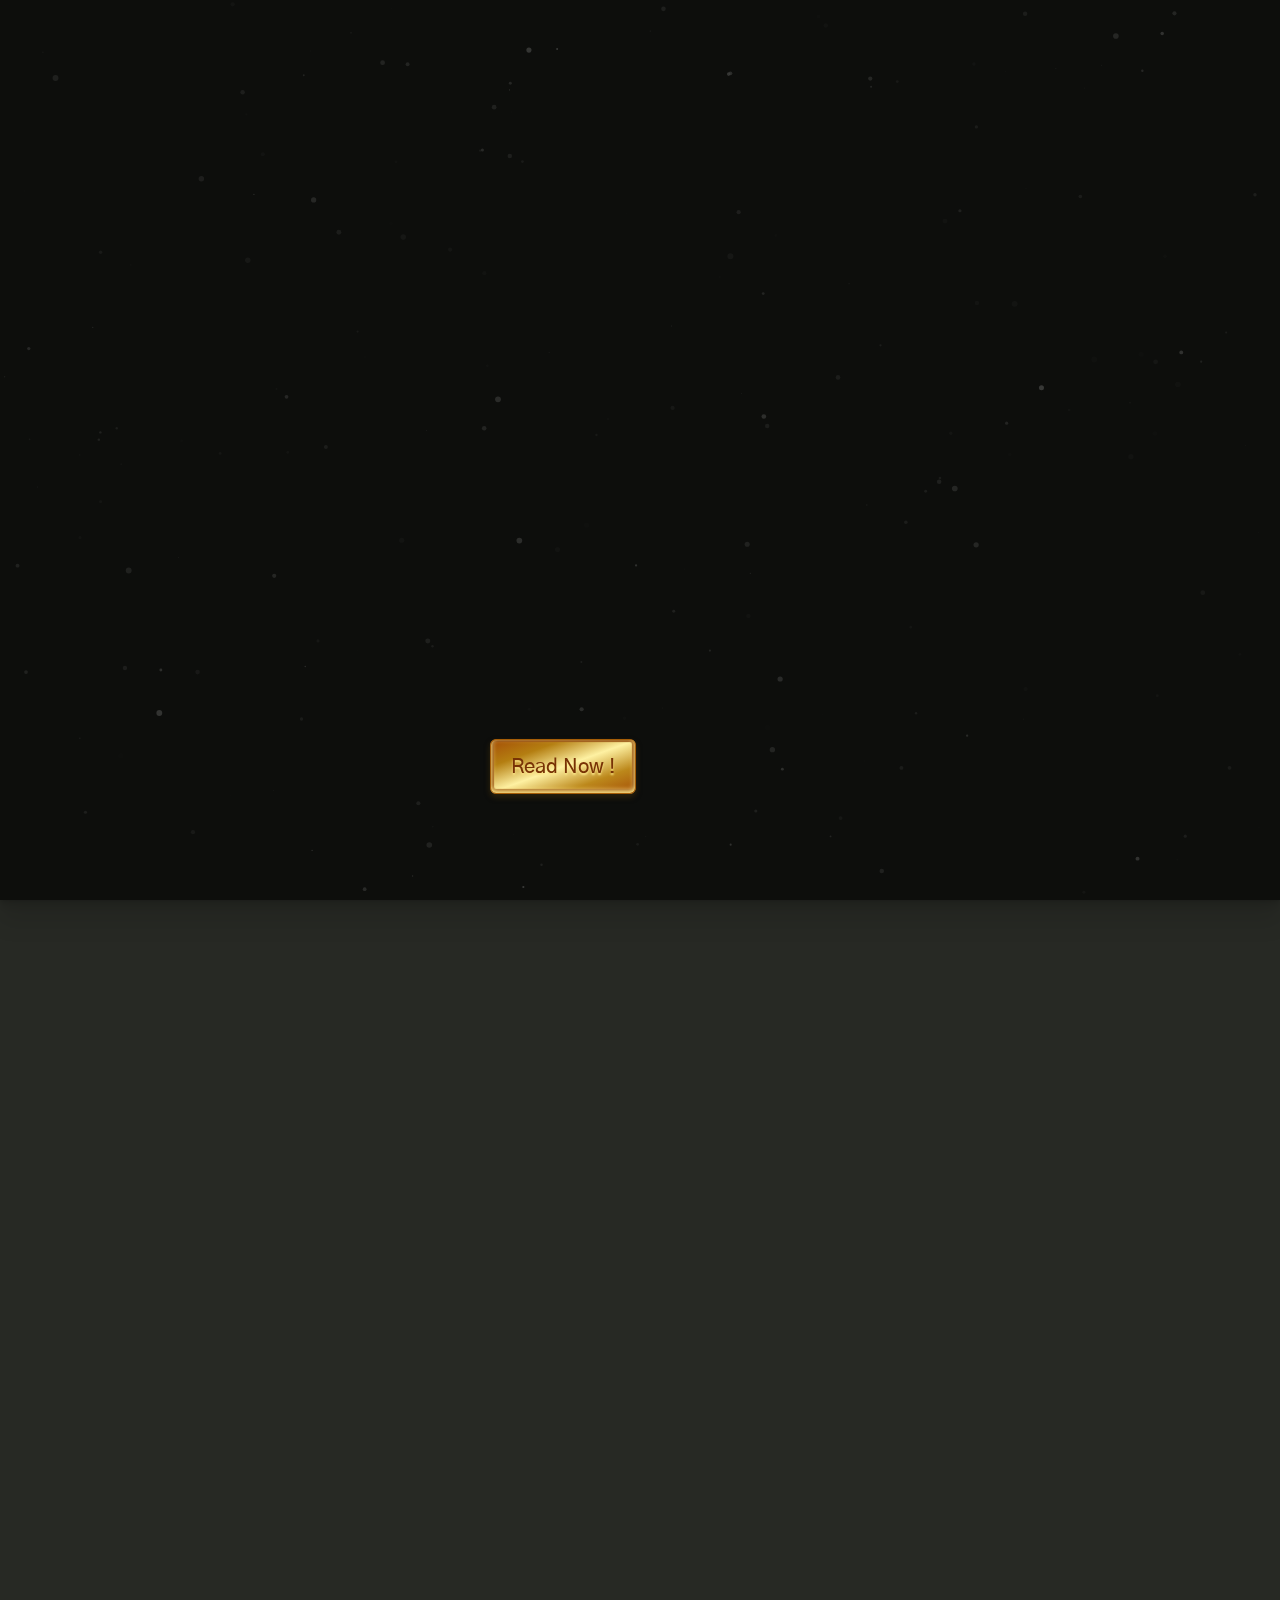
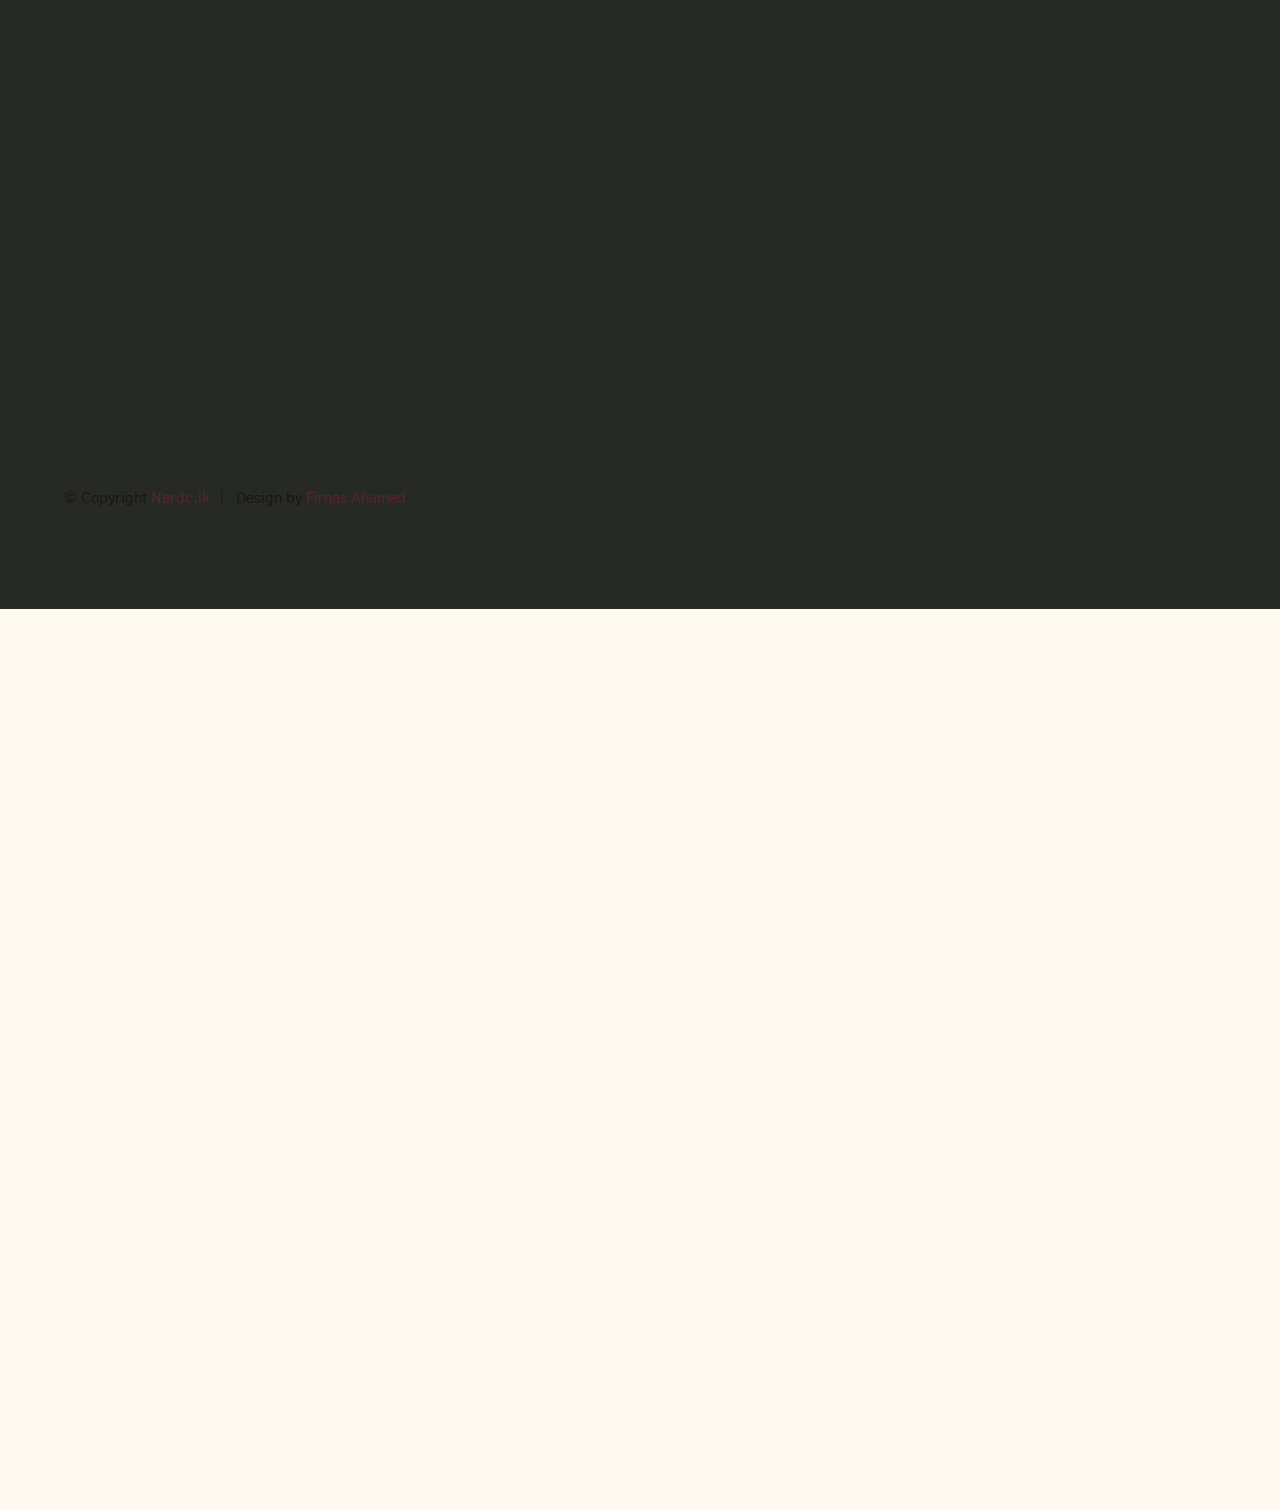
==== index.html @ f0ca59e1 "Designed the site as Responsive as Mobile and Tab View" ====
<!DOCTYPE html>
<html class="no-js" lang="en">
<head>

    <!--- basic page needs
    ================================================== -->
    <meta charset="utf-8">
    <title>National Engineering Research Symposium</title>
    <meta name="description" content="">
    <meta name="author" content="">

    <!-- mobile specific metas
    ================================================== -->
    <meta name="viewport" content="width=device-width, initial-scale=1">

    <!-- CSS
    ================================================== -->
    <link rel="stylesheet" href="css/vendor.css">
    <link rel="stylesheet" href="css/styles.css">

    <!-- favicons
    ================================================== -->
    <link rel="apple-touch-icon" sizes="180x180" href="apple-touch-icon.png">
    <link rel="icon" type="image/png" sizes="32x32" href="favicon-32x32.png">
    <link rel="icon" type="image/png" sizes="16x16" href="favicon-16x16.png">
    <link rel="manifest" href="site.webmanifest">

</head>

<body id="top" class="ss-preload theme-particles">


    <!-- preloader
    ================================================== -->
    <div id="preloader">
        <div id="loader" class="dots-fade">
            <div></div>
            <div></div>
            <div></div>
        </div>
    </div>


    <!-- intro
    ================================================== -->
    <section id="intro" class="s-intro">

        <div id="particles-js" class="s-intro__particles"></div>

        <header class="s-intro__header"> 
            <div class="s-intro__logo">
                <a class="logo" href="#top">
                    <img src="images/nerdc-logo2.png" alt="Homepage">
                </a>
            </div>
        </header>  <!-- s-intro__header -->
        

        

                <div class="row s-intro__content">
                    
                    <div class="column">
                        <div class="text-pretitle" style="font-size:180%;">
                            Welcome to
                        </div>

                        <h1 class="text-huge-title">
                        National Engineering <br>
                        Research Symposium <br>
                        NERS 2022
                        </h1>

                        <div class="text-pretitle" style="font-size:100%;">
                            National Engineering Research and Development Centre of Sri Lanka 
                        </div>

                        

                        <div class="s-intro__content-bottom">

                            <div class="s-intro__content-bottom-block">
                                <h5>Launching on 17th November,2022</h5>
                    
                                <div class="counter">
                                    <div class="counter__time">
                                        <span class="ss-days">000</span>
                                        <span>D</span>
                                    </div>
                                    <div class="counter__time">
                                        <span class="ss-hours">00</span>
                                        <span>H</span>
                                    </div>
                                    <div class="counter__time minutes">
                                        <span class="ss-minutes">00</span>
                                        <span>M</span>
                                    </div>
                                    <div class="counter__time">
                                        <span class="ss-seconds">00</span>
                                        <span>S</span>
                                    </div>
                                </div>  <!-- end counter -->

                            </div> <!-- end s-intro-content__bottom-block -->

                            <div class="s-intro__content-bottom-block">

                                <h5>Follow Us</h5>

                                <ul class="social">
                                    <li><a href="">FB</a></li>
                                    <li><a href="">TW</a></li>
                                    <li><a href="">IG</a></li>
                                    <li><a href="">DB</a></li>
                                    <li><a href="">BH</a></li>
                                </ul>

                            </div> <!-- end s-intro-content__bottom-block -->
                        </div> <!-- end s-intro-content__bottom -->
                    </div>
                    <div class="ResponsiveImage">
                    <img src="images/NERS2.png" alt="" >
                    </div>
                </div> <!-- s-intro__content -->

                <div class="s-intro__launch">
                    <button id="launcheButton" style="display:none" onclick="location.href='readBook.html'" class="golden-btn">Read Now !</button>
                </div>
                
                
<!-- 
        <div class="s-intro__notify">
            <button type="button" class="btn--stroke btn--small ss-modal-trigger">
                Notify Me
            </button>
        </div>
     -->
        

        <div class="s-intro__scroll">
            <a href="#hidden" class="smoothscroll">
                Scroll For More
            </a>
        </div> <!-- s-intro__scroll -->

    </section> <!-- end s-intro -->


    <!-- hidden element
    ================================================== -->
    <div id="hidden" aria-hidden="true" style="opacity: 0;"></div>


    <!-- details
    ================================================== -->
    <section id="details" class="s-details">

        <div class="row">
            <div class="column">

                <h1 class="text-huge-title text-center">
                    NERS - 2022
                </h1>

                <nav class="tab-nav">
                    <ul class="tab-nav__list"> 
                        <li class="active" data-id="tab-about">
                            <a href="#0">
                                <span>About</span>
                            </a>
                        </li>
                    
                    </ul>
                </nav> <!-- end tab-nav -->

                <div class="tab-content">

                    <!-- 01 - tab about -->
                    <div id="tab-about" class='tab-content__item'>

                        <div class="row tab-content__item-header">
                            <div class="column">
                                <h2>About</h2>
                            </div>
                        </div>

                        <div class="row">
                            <div class="column">
                                <p class="text-pretitle">
                                    National Engineering Research and Development Centre (NERDC) of Sri Lanka 
                                    is the premier engineering R&amp;D organization in Sri Lanka, engaging with
                                     multidisciplinary innovations and,  R & D activities in engineering for
                                      more than four decades.
                                    <br><br>
                                    National Engineering Research Symposium (NERS) is the annual research conference 
                                    conducted by NERDC, since the year 2014, in parallel to the “National Science Week 
                                    published by the government. The main objectives of this symposium are to promenade 
                                    expert Research, Inventors, and Developers’ outcomes, and popular those among the 
                                    interesting sectors/communities to the benefit of the country and update the lifestyles 
                                    of the people. With the sudden created economic crisis in the country, this is the 
                                    appropriate time and also the prime duty of the engineers, scientists, economists etc. 
                                    to drive the nation through expert solutions for self-reliance in Sri Lanka. By focusing 
                                    to alleviate the inconveniences made due to the current crisis, this symposium will be 
                                    conducted in 2022 as “NERS 2022” with the theme“Driving the nation through engineering 
                                    solutions for self-reliance”. NERDC invites all dynamic researchers to publish their 
                                    research on NERS 2022.
                                </p>

                                <br>
                                <img align="center" src="images/research-symp-flyer-new-2022.jpg" alt="" width="60%" style="position: relative; bottom: 0%; right: -15%;">
                                <br>
                                
                                <center class="smoothscroll"><a href="#top" class="btn btn--stroke u-centered">Launched ?</a></center>


                            </div>
                        </div>
                    </div> <!-- end 01 - tab about -->
                            </div>
                        </div>
                        
                    </div> <!-- end 03 - tab contact -->

                </div> <!-- end tab content -->

                <!-- footer  -->
                <footer>
                    <div class="ss-copyright">
                        <span>© Copyright <a href="https://nerdc.lk/" target=blank>Nerdc.lk</a></span> 
                        <span>Design by <a href="https://firnasahmed.github.io/me" target=blank>Firnas Ahamed</a></span>
                    </div>
                </footer>

            </div>
        </div>

        <div class="ss-go-top">
            <a class="smoothscroll" title="Back to Top" href="#top">
                <span>Back to Top</span>
                <svg viewBox="0 0 15 15" fill="none" xmlns="http://www.w3.org/2000/svg" width="26" height="26"><path d="M7.5 1.5l.354-.354L7.5.793l-.354.353.354.354zm-.354.354l4 4 .708-.708-4-4-.708.708zm0-.708l-4 4 .708.708 4-4-.708-.708zM7 1.5V14h1V1.5H7z" fill="currentColor"></path></svg>
             </a>
        </div> <!-- end ss-go-top -->

    </section> <!-- end s-details -->


    <!-- Java Script
    ================================================== -->

    <script src="js/plugins.js"></script>
    <script src="js/main.js"></script>
    <script src="js/particles.min.js"></script>
    <script src="js/particle-settings.js"></script>
    

</body>

</html>
---- css/vendor.css ----
/* ===================================================================
 *  Knox Third-party Stylesheets
 *  Template Ver. 1.0.0
 *  03-22-2021
 * -------------------------------------------------------------------
 *
 *  TOC:
 *  # PrismJS
 *  # Swiper 
 *
 *
 * ------------------------------------------------------------------- */


/* ===================================================================
 * # PrismJS 1.20.0
 *   https://prismjs.com/download.html#themes=prism-tomorrow&languages=markup+css+clike+javascript+markup-templating+php
 *   
 *   prism.js tomorrow night eighties for JavaScript, CoffeeScript, CSS and HTML
 *   Based on https://github.com/chriskempson/tomorrow-theme
 *   @author Rose Pritchard
 * ------------------------------------------------------------------- */
code[class*="language-"],
pre[class*="language-"] {
    color           : #ccc;
    background      : none;
    font-family     : var(--font-mono);
    font-size       : calc(var(--text-size) * 0.9444);
    text-align      : left;
    white-space     : pre;
    word-spacing    : normal;
    word-break      : normal;
    word-wrap       : normal;
    line-height     : var(--vspace-1);
    -moz-tab-size   : 4;
    -o-tab-size     : 4;
    tab-size        : 4;
    -webkit-hyphens : none;
    -moz-hyphens    : none;
    -ms-hyphens     : none;
    hyphens         : none;
}

/* Code blocks */
pre[class*="language-"] {
    padding  : var(--vspace-0_5) 0 var(--vspace-1);
    margin   : 0;
    overflow : auto;
}

:not(pre)>code[class*="language-"],
pre[class*="language-"] {
    background : #2d2d2d;
}

/* Inline code */
:not(pre)>code[class*="language-"] {
    padding     : .1em;
    white-space : normal;
}

.token.comment,
.token.block-comment,
.token.prolog,
.token.doctype,
.token.cdata {
    color : #999;
}

.token.punctuation {
    color : #ccc;
}

.token.tag,
.token.attr-name,
.token.namespace,
.token.deleted {
    color : #e2777a;
}

.token.function-name {
    color : #6196cc;
}

.token.boolean,
.token.number,
.token.function {
    color : #f08d49;
}

.token.property,
.token.class-name,
.token.constant,
.token.symbol {
    color : #f8c555;
}

.token.selector,
.token.important,
.token.atrule,
.token.keyword,
.token.builtin {
    color : #cc99cd;
}

.token.string,
.token.char,
.token.attr-value,
.token.regex,
.token.variable {
    color : #7ec699;
}

.token.operator,
.token.entity,
.token.url {
    color : #67cdcc;
}

.token.important,
.token.bold {
    font-weight : bold;
}

.token.italic {
    font-style : italic;
}

.token.entity {
    cursor : help;
}

.token.inserted {
    color : green;
}


/* ===================================================================
 * # Swiper 6.4.5
 *   Most modern mobile touch slider and framework with hardware accelerated transitions
 *   https://swiperjs.com
 *
 *   Copyright 2014-2020 Vladimir Kharlampidi
 *
 *   Released under the MIT License
 *
 *   Released on: December 18, 2020
 * ------------------------------------------------------------------- */
@font-face {
    font-family : "swiper-icons";
    src         : url("data:application/font-woff;charset=utf-8;base64, [base64]//wADZ2x5ZgAAAywAAADMAAAD2MHtryVoZWFkAAABbAAAADAAAAA2E2+eoWhoZWEAAAGcAAAAHwAAACQC9gDzaG10eAAAAigAAAAZAAAArgJkABFsb2NhAAAC0AAAAFoAAABaFQAUGG1heHAAAAG8AAAAHwAAACAAcABAbmFtZQAAA/gAAAE5AAACXvFdBwlwb3N0AAAFNAAAAGIAAACE5s74hXjaY2BkYGAAYpf5Hu/j+W2+MnAzMYDAzaX6QjD6/4//Bxj5GA8AuRwMYGkAPywL13jaY2BkYGA88P8Agx4j+/8fQDYfA1AEBWgDAIB2BOoAeNpjYGRgYNBh4GdgYgABEMnIABJzYNADCQAACWgAsQB42mNgYfzCOIGBlYGB0YcxjYGBwR1Kf2WQZGhhYGBiYGVmgAFGBiQQkOaawtDAoMBQxXjg/wEGPcYDDA4wNUA2CCgwsAAAO4EL6gAAeNpj2M0gyAACqxgGNWBkZ2D4/wMA+xkDdgAAAHjaY2BgYGaAYBkGRgYQiAHyGMF8FgYHIM3DwMHABGQrMOgyWDLEM1T9/w8UBfEMgLzE////P/5//f/V/xv+r4eaAAeMbAxwIUYmIMHEgKYAYjUcsDAwsLKxc3BycfPw8jEQA/[base64]/uznmfPFBNODM2K7MTQ45YEAZqGP81AmGGcF3iPqOop0r1SPTaTbVkfUe4HXj97wYE+yNwWYxwWu4v1ugWHgo3S1XdZEVqWM7ET0cfnLGxWfkgR42o2PvWrDMBSFj/IHLaF0zKjRgdiVMwScNRAoWUoH78Y2icB/yIY09An6AH2Bdu/UB+yxopYshQiEvnvu0dURgDt8QeC8PDw7Fpji3fEA4z/PEJ6YOB5hKh4dj3EvXhxPqH/SKUY3rJ7srZ4FZnh1PMAtPhwP6fl2PMJMPDgeQ4rY8YT6Gzao0eAEA409DuggmTnFnOcSCiEiLMgxCiTI6Cq5DZUd3Qmp10vO0LaLTd2cjN4fOumlc7lUYbSQcZFkutRG7g6JKZKy0RmdLY680CDnEJ+UMkpFFe1RN7nxdVpXrC4aTtnaurOnYercZg2YVmLN/d/gczfEimrE/fs/bOuq29Zmn8tloORaXgZgGa78yO9/cnXm2BpaGvq25Dv9S4E9+5SIc9PqupJKhYFSSl47+Qcr1mYNAAAAeNptw0cKwkAAAMDZJA8Q7OUJvkLsPfZ6zFVERPy8qHh2YER+3i/BP83vIBLLySsoKimrqKqpa2hp6+jq6RsYGhmbmJqZSy0sraxtbO3sHRydnEMU4uR6yx7JJXveP7WrDycAAAAAAAH//wACeNpjYGRgYOABYhkgZgJCZgZNBkYGLQZtIJsFLMYAAAw3ALgAeNolizEKgDAQBCchRbC2sFER0YD6qVQiBCv/H9ezGI6Z5XBAw8CBK/m5iQQVauVbXLnOrMZv2oLdKFa8Pjuru2hJzGabmOSLzNMzvutpB3N42mNgZGBg4GKQYzBhYMxJLMlj4GBgAYow/P/PAJJhLM6sSoWKfWCAAwDAjgbRAAB42mNgYGBkAIIbCZo5IPrmUn0hGA0AO8EFTQAA") format("woff");
    font-weight : 400;
    font-style  : normal;
}

:root {
    --swiper-theme-color : #007aff;
}

.swiper-container {
    margin-left  : auto;
    margin-right : auto;
    position     : relative;
    overflow     : hidden;
    list-style   : none;
    padding      : 0;
    /* Fix of Webkit flickering */
    z-index      : 1;
}

.swiper-container-vertical>.swiper-wrapper {
    flex-direction : column;
}

.swiper-wrapper {
    position            : relative;
    width               : 100%;
    height              : 100%;
    z-index             : 1;
    display             : flex;
    transition-property : transform;
    box-sizing          : content-box;
}

.swiper-container-android .swiper-slide,
.swiper-wrapper {
    transform : translate3d(0px, 0, 0);
}

.swiper-container-multirow>.swiper-wrapper {
    flex-wrap : wrap;
}

.swiper-container-multirow-column>.swiper-wrapper {
    flex-wrap      : wrap;
    flex-direction : column;
}

.swiper-container-free-mode>.swiper-wrapper {
    transition-timing-function : ease-out;
    margin                     : 0 auto;
}

.swiper-slide {
    flex-shrink         : 0;
    width               : 100%;
    height              : 100%;
    position            : relative;
    transition-property : transform;
}

.swiper-slide-invisible-blank {
    visibility : hidden;
}

/* Auto Height */
.swiper-container-autoheight,
.swiper-container-autoheight .swiper-slide {
    height : auto;
}

.swiper-container-autoheight .swiper-wrapper {
    align-items         : flex-start;
    transition-property : transform, height;
}

/* 3D Effects */
.swiper-container-3d {
    perspective : 1200px;
}

.swiper-container-3d .swiper-wrapper,
.swiper-container-3d .swiper-slide,
.swiper-container-3d .swiper-slide-shadow-left,
.swiper-container-3d .swiper-slide-shadow-right,
.swiper-container-3d .swiper-slide-shadow-top,
.swiper-container-3d .swiper-slide-shadow-bottom,
.swiper-container-3d .swiper-cube-shadow {
    transform-style : preserve-3d;
}

.swiper-container-3d .swiper-slide-shadow-left,
.swiper-container-3d .swiper-slide-shadow-right,
.swiper-container-3d .swiper-slide-shadow-top,
.swiper-container-3d .swiper-slide-shadow-bottom {
    position       : absolute;
    left           : 0;
    top            : 0;
    width          : 100%;
    height         : 100%;
    pointer-events : none;
    z-index        : 10;
}

.swiper-container-3d .swiper-slide-shadow-left {
    background-image : linear-gradient(to left, rgba(0, 0, 0, 0.5), rgba(0, 0, 0, 0));
}

.swiper-container-3d .swiper-slide-shadow-right {
    background-image : linear-gradient(to right, rgba(0, 0, 0, 0.5), rgba(0, 0, 0, 0));
}

.swiper-container-3d .swiper-slide-shadow-top {
    background-image : linear-gradient(to top, rgba(0, 0, 0, 0.5), rgba(0, 0, 0, 0));
}

.swiper-container-3d .swiper-slide-shadow-bottom {
    background-image : linear-gradient(to bottom, rgba(0, 0, 0, 0.5), rgba(0, 0, 0, 0));
}

/* CSS Mode */
.swiper-container-css-mode>.swiper-wrapper {
    overflow           : auto;
    scrollbar-width    : none;
    /* For Firefox */
    -ms-overflow-style : none;
    /* For Internet Explorer and Edge */
}

.swiper-container-css-mode>.swiper-wrapper::-webkit-scrollbar {
    display : none;
}

.swiper-container-css-mode>.swiper-wrapper>.swiper-slide {
    scroll-snap-align : start start;
}

.swiper-container-horizontal.swiper-container-css-mode>.swiper-wrapper {
    scroll-snap-type : x mandatory;
}

.swiper-container-vertical.swiper-container-css-mode>.swiper-wrapper {
    scroll-snap-type : y mandatory;
}

:root {
    --swiper-navigation-size  : 44px;
    /*
    --swiper-navigation-color : var(--swiper-theme-color);
    */
}

.swiper-button-prev,
.swiper-button-next {
    position        : absolute;
    top             : 50%;
    width           : calc(var(--swiper-navigation-size) / 44 * 27);
    height          : var(--swiper-navigation-size);
    margin-top      : calc(-1 * var(--swiper-navigation-size) / 2);
    z-index         : 10;
    cursor          : pointer;
    display         : flex;
    align-items     : center;
    justify-content : center;
    color           : var(--swiper-navigation-color, var(--swiper-theme-color));
}

.swiper-button-prev.swiper-button-disabled,
.swiper-button-next.swiper-button-disabled {
    opacity        : 0.35;
    cursor         : auto;
    pointer-events : none;
}

.swiper-button-prev:after,
.swiper-button-next:after {
    font-family    : swiper-icons;
    font-size      : var(--swiper-navigation-size);
    text-transform : none !important;
    letter-spacing : 0;
    text-transform : none;
    font-variant   : initial;
    line-height    : 1;
}

.swiper-button-prev,
.swiper-container-rtl .swiper-button-next {
    left  : 10px;
    right : auto;
}

.swiper-button-prev:after,
.swiper-container-rtl .swiper-button-next:after {
    content : "prev";
}

.swiper-button-next,
.swiper-container-rtl .swiper-button-prev {
    right : 10px;
    left  : auto;
}

.swiper-button-next:after,
.swiper-container-rtl .swiper-button-prev:after {
    content : "next";
}

.swiper-button-prev.swiper-button-white,
.swiper-button-next.swiper-button-white {
    --swiper-navigation-color : #ffffff;
}

.swiper-button-prev.swiper-button-black,
.swiper-button-next.swiper-button-black {
    --swiper-navigation-color : #000000;
}

.swiper-button-lock {
    display : none;
}

:root {
    /*
    --swiper-pagination-color: var(--swiper-theme-color);
    */
}

.swiper-pagination {
    position   : absolute;
    text-align : center;
    transition : 300ms opacity;
    transform  : translate3d(0, 0, 0);
    z-index    : 10;
}

.swiper-pagination.swiper-pagination-hidden {
    opacity : 0;
}

/* Common Styles */
.swiper-pagination-fraction,
.swiper-pagination-custom,
.swiper-container-horizontal>.swiper-pagination-bullets {
    bottom : 10px;
    left   : 0;
    width  : 100%;
}

/* Bullets */
.swiper-pagination-bullets-dynamic {
    overflow  : hidden;
    font-size : 0;
}

.swiper-pagination-bullets-dynamic .swiper-pagination-bullet {
    transform : scale(0.33);
    position  : relative;
}

.swiper-pagination-bullets-dynamic .swiper-pagination-bullet-active {
    transform : scale(1);
}

.swiper-pagination-bullets-dynamic .swiper-pagination-bullet-active-main {
    transform : scale(1);
}

.swiper-pagination-bullets-dynamic .swiper-pagination-bullet-active-prev {
    transform : scale(0.66);
}

.swiper-pagination-bullets-dynamic .swiper-pagination-bullet-active-prev-prev {
    transform : scale(0.33);
}

.swiper-pagination-bullets-dynamic .swiper-pagination-bullet-active-next {
    transform : scale(0.66);
}

.swiper-pagination-bullets-dynamic .swiper-pagination-bullet-active-next-next {
    transform : scale(0.33);
}

.swiper-pagination-bullet {
    width         : 8px;
    height        : 8px;
    display       : inline-block;
    border-radius : 100%;
    background    : #000;
    opacity       : 0.2;
}

button.swiper-pagination-bullet {
    border             : none;
    margin             : 0;
    padding            : 0;
    box-shadow         : none;
    -webkit-appearance : none;
    -moz-appearance    : none;
    appearance         : none;
}

.swiper-pagination-clickable .swiper-pagination-bullet {
    cursor : pointer;
}

.swiper-pagination-bullet-active {
    opacity    : 1;
    background : var(--swiper-pagination-color, var(--swiper-theme-color));
}

.swiper-container-vertical>.swiper-pagination-bullets {
    right     : 10px;
    top       : 50%;
    transform : translate3d(0px, -50%, 0);
}

.swiper-container-vertical>.swiper-pagination-bullets .swiper-pagination-bullet {
    margin  : 6px 0;
    display : block;
}

.swiper-container-vertical>.swiper-pagination-bullets.swiper-pagination-bullets-dynamic {
    top       : 50%;
    transform : translateY(-50%);
    width     : 8px;
}

.swiper-container-vertical>.swiper-pagination-bullets.swiper-pagination-bullets-dynamic .swiper-pagination-bullet {
    display    : inline-block;
    transition : 200ms transform, 200ms top;
}

.swiper-container-horizontal>.swiper-pagination-bullets .swiper-pagination-bullet {
    margin : 0 4px;
}

.swiper-container-horizontal>.swiper-pagination-bullets.swiper-pagination-bullets-dynamic {
    left        : 50%;
    transform   : translateX(-50%);
    white-space : nowrap;
}

.swiper-container-horizontal>.swiper-pagination-bullets.swiper-pagination-bullets-dynamic .swiper-pagination-bullet {
    transition : 200ms transform, 200ms left;
}

.swiper-container-horizontal.swiper-container-rtl>.swiper-pagination-bullets-dynamic .swiper-pagination-bullet {
    transition : 200ms transform, 200ms right;
}

/* Progress */
.swiper-pagination-progressbar {
    background : rgba(0, 0, 0, 0.25);
    position   : absolute;
}

.swiper-pagination-progressbar .swiper-pagination-progressbar-fill {
    background       : var(--swiper-pagination-color, var(--swiper-theme-color));
    position         : absolute;
    left             : 0;
    top              : 0;
    width            : 100%;
    height           : 100%;
    transform        : scale(0);
    transform-origin : left top;
}

.swiper-container-rtl .swiper-pagination-progressbar .swiper-pagination-progressbar-fill {
    transform-origin : right top;
}

.swiper-container-horizontal>.swiper-pagination-progressbar,
.swiper-container-vertical>.swiper-pagination-progressbar.swiper-pagination-progressbar-opposite {
    width  : 100%;
    height : 4px;
    left   : 0;
    top    : 0;
}

.swiper-container-vertical>.swiper-pagination-progressbar,
.swiper-container-horizontal>.swiper-pagination-progressbar.swiper-pagination-progressbar-opposite {
    width  : 4px;
    height : 100%;
    left   : 0;
    top    : 0;
}

.swiper-pagination-white {
    --swiper-pagination-color : #ffffff;
}

.swiper-pagination-black {
    --swiper-pagination-color : #000000;
}

.swiper-pagination-lock {
    display : none;
}

/* Scrollbar */
.swiper-scrollbar {
    border-radius    : 10px;
    position         : relative;
    -ms-touch-action : none;
    background       : rgba(0, 0, 0, 0.1);
}

.swiper-container-horizontal>.swiper-scrollbar {
    position : absolute;
    left     : 1%;
    bottom   : 3px;
    z-index  : 50;
    height   : 5px;
    width    : 98%;
}

.swiper-container-vertical>.swiper-scrollbar {
    position : absolute;
    right    : 3px;
    top      : 1%;
    z-index  : 50;
    width    : 5px;
    height   : 98%;
}

.swiper-scrollbar-drag {
    height        : 100%;
    width         : 100%;
    position      : relative;
    background    : rgba(0, 0, 0, 0.5);
    border-radius : 10px;
    left          : 0;
    top           : 0;
}

.swiper-scrollbar-cursor-drag {
    cursor : move;
}

.swiper-scrollbar-lock {
    display : none;
}

.swiper-zoom-container {
    width           : 100%;
    height          : 100%;
    display         : flex;
    justify-content : center;
    align-items     : center;
    text-align      : center;
}

.swiper-zoom-container>img,
.swiper-zoom-container>svg,
.swiper-zoom-container>canvas {
    max-width  : 100%;
    max-height : 100%;
    object-fit : contain;
}

.swiper-slide-zoomed {
    cursor : move;
}

/* Preloader */
:root {
    /*
    --swiper-preloader-color: var(--swiper-theme-color);
    */
}

.swiper-lazy-preloader {
    width            : 42px;
    height           : 42px;
    position         : absolute;
    left             : 50%;
    top              : 50%;
    margin-left      : -21px;
    margin-top       : -21px;
    z-index          : 10;
    transform-origin : 50%;
    animation        : swiper-preloader-spin 1s infinite linear;
    box-sizing       : border-box;
    border           : 4px solid var(--swiper-preloader-color, var(--swiper-theme-color));
    border-radius    : 50%;
    border-top-color : transparent;
}

.swiper-lazy-preloader-white {
    --swiper-preloader-color : #fff;
}

.swiper-lazy-preloader-black {
    --swiper-preloader-color : #000;
}

@keyframes swiper-preloader-spin {
    100% {
        transform : rotate(360deg);
    }
}

/* a11y */
.swiper-container .swiper-notification {
    position       : absolute;
    left           : 0;
    top            : 0;
    pointer-events : none;
    opacity        : 0;
    z-index        : -1000;
}

.swiper-container-fade.swiper-container-free-mode .swiper-slide {
    transition-timing-function : ease-out;
}

.swiper-container-fade .swiper-slide {
    pointer-events      : none;
    transition-property : opacity;
}

.swiper-container-fade .swiper-slide .swiper-slide {
    pointer-events : none;
}

.swiper-container-fade .swiper-slide-active,
.swiper-container-fade .swiper-slide-active .swiper-slide-active {
    pointer-events : auto;
}

.swiper-container-cube {
    overflow : visible;
}

.swiper-container-cube .swiper-slide {
    pointer-events              : none;
    -webkit-backface-visibility : hidden;
    backface-visibility         : hidden;
    z-index                     : 1;
    visibility                  : hidden;
    transform-origin            : 0 0;
    width                       : 100%;
    height                      : 100%;
}

.swiper-container-cube .swiper-slide .swiper-slide {
    pointer-events : none;
}

.swiper-container-cube.swiper-container-rtl .swiper-slide {
    transform-origin : 100% 0;
}

.swiper-container-cube .swiper-slide-active,
.swiper-container-cube .swiper-slide-active .swiper-slide-active {
    pointer-events : auto;
}

.swiper-container-cube .swiper-slide-active,
.swiper-container-cube .swiper-slide-next,
.swiper-container-cube .swiper-slide-prev,
.swiper-container-cube .swiper-slide-next+.swiper-slide {
    pointer-events : auto;
    visibility     : visible;
}

.swiper-container-cube .swiper-slide-shadow-top,
.swiper-container-cube .swiper-slide-shadow-bottom,
.swiper-container-cube .swiper-slide-shadow-left,
.swiper-container-cube .swiper-slide-shadow-right {
    z-index                     : 0;
    -webkit-backface-visibility : hidden;
    backface-visibility         : hidden;
}

.swiper-container-cube .swiper-cube-shadow {
    position       : absolute;
    left           : 0;
    bottom         : 0px;
    width          : 100%;
    height         : 100%;
    background     : #000;
    opacity        : 0.6;
    -webkit-filter : blur(50px);
    filter         : blur(50px);
    z-index        : 0;
}

.swiper-container-flip {
    overflow : visible;
}

.swiper-container-flip .swiper-slide {
    pointer-events              : none;
    -webkit-backface-visibility : hidden;
    backface-visibility         : hidden;
    z-index                     : 1;
}

.swiper-container-flip .swiper-slide .swiper-slide {
    pointer-events : none;
}

.swiper-container-flip .swiper-slide-active,
.swiper-container-flip .swiper-slide-active .swiper-slide-active {
    pointer-events : auto;
}

.swiper-container-flip .swiper-slide-shadow-top,
.swiper-container-flip .swiper-slide-shadow-bottom,
.swiper-container-flip .swiper-slide-shadow-left,
.swiper-container-flip .swiper-slide-shadow-right {
    z-index                     : 0;
    -webkit-backface-visibility : hidden;
    backface-visibility         : hidden;
}
---- css/styles.css ----
/* =================================================================== 
 *  Knox Main Stylesheet
 *  Ver. 1.0.0
 *  03-23-2021
 * ------------------------------------------------------------------
 *
 *  TOC:
 *  # SETTINGS
 *      ## fonts 
 *      ## colors
 *      ## spacing and typescale
 *      ## grid variables
 *  # NORMALIZE
 *  # BASE SETUP
 *  # GRID
 *      ## large screen devices 
 *      ## medium screen devices 
 *      ## tablet devices 
 *      ## mobile devices 
 *      ## small screen devices 
 *  # UTILITY CLASSES
 *  # TYPOGRAPHY
 *      ## base type styles
 *      ## additional typography & helper classes
 *      ## lists
 *      ## spacing
 *  # PRELOADER
 *      ## page loaded
 *  # FORM
 *      ## style placeholder text
 *      ## change autocomplete styles in Chrome
 *  # BUTTONS
 *  # TABLE
 *  # COMPONENTS
 *      ## pagination
 *      ## alert box
 *      ## skillbars 
 *      ## stats tabs
 *  # PROJECT-WIDE SHARED STYLES
 *      ## media classes
 *      ## theme-specific typography classes
 *  # INTRO
 *      ## intro background
 *      ## intro slider
 *      ## intro particles
 *      ## intro header
 *      ## intro content
 *      ## intro counter
 *      ## intro social
 *      ## intro notify
 *      ## modal 
 *      ## intro scrolldown
 *      ## intro transitions
 *  # DETAILS
 *      ## tabs
 *      ## services
 *      ## contact
 *      ## go top
 *      ## footer 
 *
 * ------------------------------------------------------------------ */


/* ===================================================================
 * # SETTINGS
 *
 *
 * ------------------------------------------------------------------- */

/* ------------------------------------------------------------------- 
 * ## fonts 
 * ------------------------------------------------------------------- */
@import url("https://fonts.googleapis.com/css2?family=Lora:ital,wght@0,400;0,500;0,600;1,400;1,500;1,600&family=Marcellus&family=Gothic+A1:wght@300;400;500;600;700&display=fallback");

:root {
    --font-1    : "Lora", serif;
    --font-2    : "Gothic A1", sans-serif;
    --font-3    : "Marcellus", serif;

    /* monospace
    */
    --font-mono : Consolas, "Andale Mono", Courier, "Courier New", monospace;
}

/* ------------------------------------------------------------------- 
 * ## colors
 * ------------------------------------------------------------------- */
:root {

    /* color-1(#5B5E53)
     * color-2(#36151E)
     * color-3(#FFE4AF)
     */
    --color-1                      : hsla(76, 6%, 35%, 1);
    --color-2                      : hsla(344, 44%, 25%, 1);
    --color-3                      : hsla(40, 100%, 75%, 1);

    /* theme color variations
     */
    --color-1-lighter              : hsla(76, 6%, 55%, 1);
    --color-1-light                : hsla(76, 6%, 45%, 1);
    --color-1-dark                 : hsla(76, 6%, 25%, 1);
    --color-1-darker               : hsla(76, 6%, 15%, 1);
    --color-2-lighter              : hsla(344, 44%, 45%, 1);
    --color-2-light                : hsla(344, 44%, 35%, 1);
    --color-2-dark                 : hsla(344, 44%, 15%, 1);
    --color-2-darker               : hsla(344, 44%, 5%, 1);
    --color-3-lighter              : hsla(40, 100%, 97%, 1);
    --color-3-light                : hsla(40, 100%, 85%, 1);
    --color-3-dark                 : hsla(40, 100%, 65%, 1);
    --color-3-darker               : hsla(40, 100%, 55%, 1);

    /* feedback colors
     * color-error(#ffd1d2), color-success(#c8e675), 
     * color-info(#d7ecfb), color-notice(#fff099)
     */
    --color-error                  : hsla(359, 100%, 91%, 1);
    --color-success                : hsla(76, 69%, 68%, 1);
    --color-info                   : hsla(205, 82%, 91%, 1);
    --color-notice                 : hsla(51, 100%, 80%, 1);
    --color-error-content          : hsla(359, 50%, 50%, 1);
    --color-success-content        : hsla(76, 29%, 28%, 1);
    --color-info-content           : hsla(205, 32%, 31%, 1);
    --color-notice-content         : hsla(51, 30%, 30%, 1);

    /* shades 
     * generated using 
     * Tint & Shade Generator 
     * (https://maketintsandshades.com/)
     */
    --color-black                  : #000000;
    --color-gray-19                : #020202;
    --color-gray-18                : #040404;
    --color-gray-17                : #060607;
    --color-gray-16                : #080809;
    --color-gray-15                : #0a0b0b;
    --color-gray-14                : #0c0d0d;
    --color-gray-13                : #0e0f0f;
    --color-gray-12                : #101112;
    --color-gray-11                : #121314;
    --color-gray-10                : #141516;
    --color-gray-9                 : #2c2c2d;
    --color-gray-8                 : #434445;
    --color-gray-7                 : #5b5b5c;
    --color-gray-6                 : #727373;
    --color-gray-5                 : #8a8a8b;
    --color-gray-4                 : #a1a1a2;
    --color-gray-3                 : #b9b9b9;
    --color-gray-2                 : #d0d0d0;
    --color-gray-1                 : #e8e8e8;
    --color-white                  : #ffffff;

    /* text
     */
    --color-text-dark              : var(--color-black);
    --color-text                   : var(--color-gray-10);
    --color-text-light             : var(--color-gray-7);
    --color-placeholder            : var(--color-gray-6);

    /* buttons
     */
    --color-btn                    : var(--color-3-light);
    --color-btn-text               : var(--color-black);
    --color-btn-hover              : var(--color-3);
    --color-btn-hover-text         : var(--color--black);
    --color-btn-primary            : var(--color-1-dark);
    --color-btn-primary-text       : var(--color-3-light);
    --color-btn-primary-hover      : var(--color-1-darker);
    --color-btn-primary-hover-text : var(--color-3-light);
    --color-btn-stroke             : var(--color-1-darker);
    --color-btn-stroke-text        : var(--color-black);
    --color-btn-stroke-hover       : var(--color-1-darker);
    --color-btn-stroke-hover-text  : var(--color-3-light);

    /* preloader
     */
    --color-preloader-bg           : var(--color-gray-10);
    --color-loader                 : white;
    --color-loader-light           : rgba(255, 255, 255, 0.1);

    /* others
     */
    --color-body                   : var(--color-3-lighter);
    --color-border                 : rgba(0, 0, 0, .1);
    --border-radius                : 3px;
}

/* ------------------------------------------------------------------- 
 * ## spacing and typescale
 * ------------------------------------------------------------------- */
:root {

    /* spacing
     * base font size: 20px 
     * vertical space unit : 32px
     */
    --base-size        : 62.5%;
    --multiplier       : 1;
    --base-font-size   : calc(2rem * var(--multiplier));
    --space            : calc(3.2rem * var(--multiplier));

    /* vertical spacing 
     */
    --vspace-0_125     : calc(0.125 * var(--space));
    --vspace-0_25      : calc(0.25 * var(--space));
    --vspace-0_375     : calc(0.375 * var(--space));
    --vspace-0_5       : calc(0.5 * var(--space));
    --vspace-0_625     : calc(0.625 * var(--space));
    --vspace-0_75      : calc(0.75 * var(--space));
    --vspace-0_875     : calc(0.875 * var(--space));
    --vspace-1         : calc(var(--space));
    --vspace-1_25      : calc(1.25 * var(--space));
    --vspace-1_5       : calc(1.5 * var(--space));
    --vspace-1_75      : calc(1.75 * var(--space));
    --vspace-2         : calc(2 * var(--space));
    --vspace-2_5       : calc(2.5 * var(--space));
    --vspace-3         : calc(3 * var(--space));
    --vspace-3_5       : calc(3.5 * var(--space));
    --vspace-4         : calc(4 * var(--space));
    --vspace-4_5       : calc(4.5 * var(--space));
    --vspace-5         : calc(5 * var(--space));

    /* type scale
     * ratio 1         :2 | base: 20px
     * -------------------------------------------------------
     *
     * --text-display-3 = (86.00px)
     * --text-display-2 = (71.66px)
     * --text-display-1 = (59.72px)
     * --text-xxxl      = (49.77px)
     * --text-xxl       = (41.47px)
     * --text-xl        = (34.56px)
     * --text-lg        = (28.80px)
     * --text-md        = (24.00px)
     * --text-size      = (20.00px) BASE
     * --text-sm        = (16.67px)
     * --text-xs        = (13.89px)
     *
     * ---------------------------------------------------------
     */
    --text-scale-ratio : 1.2;
    --text-size        : var(--base-font-size);
    --text-xs          : calc((var(--text-size) / var(--text-scale-ratio)) / var(--text-scale-ratio));
    --text-sm          : calc(var(--text-xs) * var(--text-scale-ratio));
    --text-md          : calc(var(--text-sm) * var(--text-scale-ratio) * var(--text-scale-ratio));
    --text-lg          : calc(var(--text-md) * var(--text-scale-ratio));
    --text-xl          : calc(var(--text-lg) * var(--text-scale-ratio));
    --text-xxl         : calc(var(--text-xl) * var(--text-scale-ratio));
    --text-xxxl        : calc(var(--text-xxl) * var(--text-scale-ratio));
    --text-display-1   : calc(var(--text-xxxl) * var(--text-scale-ratio));
    --text-display-2   : calc(var(--text-display-1) * var(--text-scale-ratio));
    --text-display-3   : calc(var(--text-display-2) * var(--text-scale-ratio));

    /* default button height
     */
    --vspace-btn       : var(--vspace-2);
}

/* on mobile devices below 600px, change the value of '--multiplier' 
 * to adjust the values of base font size and vertical space unit.
 */
@media screen and (max-width: 600px) {
    :root {
        --multiplier : .875;
    }
}

/* ------------------------------------------------------------------- 
 * ## grid variables
 * ------------------------------------------------------------------- */
:root {

    /* widths for rows and containers
     */
    --width-full     : 100%;
    --width-max      : 1200px;
    --width-wide     : 1400px;
    --width-wider    : 1600px;
    --width-widest   : 1800px;
    --width-narrow   : 1000px;
    --width-narrower : 800px;
    --width-grid-max : var(--width-max);

    /* gutter
     */
    --gutter         : 2.4rem;
}

/* on medium screen devices
 */
@media screen and (max-width: 1200px) {
    :root {
        --gutter : 1.8rem;
    }
}

/* on mobile devices
 */
@media screen and (max-width: 600px) {
    :root {
        --gutter : 1rem;
    }
}


/* ====================================================================
 * # NORMALIZE
 *
 *
 * --------------------------------------------------------------------
 * normalize.css v8.0.1 | MIT License |
 * github.com/necolas/normalize.css
 * -------------------------------------------------------------------- */
html {
    line-height              : 1.15;
    -webkit-text-size-adjust : 100%;
}

body {
    margin : 0;
}

main {
    display : block;
}

h1 {
    font-size : 2em;
    margin    : 0.67em 0;
}

hr {
    box-sizing : content-box;
    height     : 0;
    overflow   : visible;
}

pre {
    font-family : monospace, monospace;
    font-size   : 1em;
}

a {
    background-color : transparent;
}

abbr[title] {
    border-bottom   : none;
    text-decoration : underline;
    text-decoration : underline dotted;
}

b,
strong {
    font-weight : bolder;
}

code,
kbd,
samp {
    font-family : monospace, monospace;
    font-size   : 1em;
}

small {
    font-size : 80%;
}

sub,
sup {
    font-size      : 75%;
    line-height    : 0;
    position       : relative;
    vertical-align : baseline;
}

sub {
    bottom : -0.25em;
}

sup {
    top : -0.5em;
}

img {
    border-style : none;
}

button,
input,
optgroup,
select,
textarea {
    font-family : inherit;
    font-size   : 100%;
    line-height : 1.15;
    margin      : 0;
}

button,
input {
    overflow : visible;
}

button,
select {
    text-transform : none;
}

button,
[type="button"],
[type="reset"],
[type="submit"] {
    -webkit-appearance : button;
}

button::-moz-focus-inner,
[type="button"]::-moz-focus-inner,
[type="reset"]::-moz-focus-inner,
[type="submit"]::-moz-focus-inner {
    border-style : none;
    padding      : 0;
}

button:-moz-focusring,
[type="button"]:-moz-focusring,
[type="reset"]:-moz-focusring,
[type="submit"]:-moz-focusring {
    outline : 1px dotted ButtonText;
}

fieldset {
    padding : 0.35em 0.75em 0.625em;
}

legend {
    box-sizing  : border-box;
    color       : inherit;
    display     : table;
    max-width   : 100%;
    padding     : 0;
    white-space : normal;
}

progress {
    vertical-align : baseline;
}

textarea {
    overflow : auto;
}

[type="checkbox"],
[type="radio"] {
    box-sizing : border-box;
    padding    : 0;
}

[type="number"]::-webkit-inner-spin-button,
[type="number"]::-webkit-outer-spin-button {
    height : auto;
}

[type="search"] {
    -webkit-appearance : textfield;
    outline-offset     : -2px;
}

[type="search"]::-webkit-search-decoration {
    -webkit-appearance : none;
}

::-webkit-file-upload-button {
    -webkit-appearance : button;
    font               : inherit;
}

details {
    display : block;
}

summary {
    display : list-item;
}

template {
    display : none;
}

[hidden] {
    display : none;
}


/* ===================================================================
 * # BASE SETUP
 *
 *
 * ------------------------------------------------------------------- */
html {
    font-size  : var(--base-size);
    box-sizing : border-box;
}

*,
*::before,
*::after {
    box-sizing : inherit;
}

html,
body {
    height : 100%;
}

body {
    background-color            : var(--color-body);
    -webkit-overflow-scrolling  : touch;
    -webkit-text-size-adjust    : 100%;
    -webkit-tap-highlight-color : rgba(0, 0, 0, 0);
    -webkit-font-smoothing      : antialiased;
    -moz-osx-font-smoothing     : grayscale;
}

p {
    font-size      : inherit;
    text-rendering : optimizeLegibility;
}

a {
    text-decoration : none;
}

svg,
img,
video {
    max-width : 100%;
    height    : auto;
}

pre {
    overflow : auto;
}

div,
dl,
dt,
dd,
ul,
ol,
li,
h1,
h2,
h3,
h4,
h5,
h6,
pre,
form,
p,
blockquote,
th,
td {
    margin  : 0;
    padding : 0;
}

input[type="email"],
input[type="number"],
input[type="search"],
input[type="text"],
input[type="tel"],
input[type="url"],
input[type="password"],
textarea {
    -webkit-appearance : none;
    -moz-appearance    : none;
    appearance         : none;
}


/* ===================================================================
 * # GRID v4.0.0
 *
 *
 *   -----------------------------------------------------------------
 * - Grid breakpoints are based on MAXIMUM WIDTH media queries, 
 *   meaning they apply to that one breakpoint and ALL THOSE BELOW IT.
 * - Grid columns without a specified width will automatically layout 
 *   as equal width columns.
 *
 * - BLOCK GRID columns(columns inside BLOCK GRID containers) are 
 *   equally-sized columns define at parent/row level. 
 *   A BLOCK GRID container's class attribute value begins with "block-".
 *
 * ------------------------------------------------------------------- */

/* row 
 */
.row {
    width     : 92%;
    max-width : var(--width-grid-max);
    margin    : 0 auto;
    display   : flex;
    flex-flow : row wrap;
}

.row .row {
    width        : auto;
    max-width    : none;
    margin-left  : calc(var(--gutter) * -1);
    margin-right : calc(var(--gutter) * -1);
}

/* column
 */
.column {
    display : block;
    flex    : 1 1 100%;
    padding : 0 var(--gutter);
}

.collapse>.column,
.column.collapse {
    padding : 0;
}

/* row utility classes
 */
.row.row-wrap {
    flex-wrap : wrap;
}

.row.row-nowrap {
    flex-wrap : nowrap;
}

.row.row-y-top {
    align-items : flex-start;
}

.row.row-y-bottom {
    align-items : flex-end;
}

.row.row-y-center {
    align-items : center;
}

.row.row-stretch {
    align-items : stretch;
}

.row.row-baseline {
    align-items : baseline;
}

.row.row-x-left {
    justify-content : flex-start;
}

.row.row-x-right {
    justify-content : flex-end;
}

.row.row-x-center {
    justify-content : center;
}

/* --------------------------------------------------------------------
 * ## large screen devices 
 * -------------------------------------------------------------------- */
.lg-1 {
    flex  : none;
    width : 8.33333%;
}

.lg-2 {
    flex  : none;
    width : 16.66667%;
}

.lg-3 {
    flex  : none;
    width : 25%;
}

.lg-4 {
    flex  : none;
    width : 33.33333%;
}

.lg-5 {
    flex  : none;
    width : 41.66667%;
}

.lg-6 {
    flex  : none;
    width : 50%;
}

.lg-7 {
    flex  : none;
    width : 58.33333%;
}

.lg-8 {
    flex  : none;
    width : 66.66667%;
}

.lg-9 {
    flex  : none;
    width : 75%;
}

.lg-10 {
    flex  : none;
    width : 83.33333%;
}

.lg-11 {
    flex  : none;
    width : 91.66667%;
}

.lg-12 {
    flex  : none;
    width : 100%;
}

.block-lg-one-eight>.column {
    flex  : none;
    width : 12.5%;
}

.block-lg-one-sixth>.column {
    flex  : none;
    width : 16.66667%;
}

.block-lg-one-fifth>.column {
    flex  : none;
    width : 20%;
}

.block-lg-one-fourth>.column {
    flex  : none;
    width : 25%;
}

.block-lg-one-third>.column {
    flex  : none;
    width : 33.33333%;
}

.block-lg-one-half>.column {
    flex  : none;
    width : 50%;
}

.block-lg-whole>.column {
    flex  : none;
    width : 100%;
}

/* --------------------------------------------------------------------
 * ## medium screen devices 
 * -------------------------------------------------------------------- */
@media screen and (max-width: 1200px) {
    .md-1 {
        flex  : none;
        width : 8.33333%;
    }

    .md-2 {
        flex  : none;
        width : 16.66667%;
    }

    .md-3 {
        flex  : none;
        width : 25%;
    }

    .md-4 {
        flex  : none;
        width : 33.33333%;
    }

    .md-5 {
        flex  : none;
        width : 41.66667%;
    }

    .md-6 {
        flex  : none;
        width : 50%;
    }

    .md-7 {
        flex  : none;
        width : 58.33333%;
    }

    .md-8 {
        flex  : none;
        width : 66.66667%;
    }

    .md-9 {
        flex  : none;
        width : 75%;
    }

    .md-10 {
        flex  : none;
        width : 83.33333%;
    }

    .md-11 {
        flex  : none;
        width : 91.66667%;
    }

    .md-12 {
        flex  : none;
        width : 100%;
    }

    .block-md-one-eight>.column {
        flex  : none;
        width : 12.5%;
    }

    .block-md-one-sixth>.column {
        flex  : none;
        width : 16.66667%;
    }

    .block-md-one-fifth>.column {
        flex  : none;
        width : 20%;
    }

    .block-md-one-fourth>.column {
        flex  : none;
        width : 25%;
    }

    .block-md-one-third>.column {
        flex  : none;
        width : 33.33333%;
    }

    .block-md-one-half>.column {
        flex  : none;
        width : 50%;
    }

    .block-md-whole>.column {
        flex  : none;
        width : 100%;
    }

    .hide-on-md {
        display : none;
    }
}

/* --------------------------------------------------------------------
 * ## tablet devices 
 * -------------------------------------------------------------------- */
@media screen and (max-width: 800px) {
    .tab-1 {
        flex  : none;
        width : 8.33333%;
    }

    .tab-2 {
        flex  : none;
        width : 16.66667%;
    }

    .tab-3 {
        flex  : none;
        width : 25%;
    }

    .tab-4 {
        flex  : none;
        width : 33.33333%;
    }

    .tab-5 {
        flex  : none;
        width : 41.66667%;
    }

    .tab-6 {
        flex  : none;
        width : 50%;
    }

    .tab-7 {
        flex  : none;
        width : 58.33333%;
    }

    .tab-8 {
        flex  : none;
        width : 66.66667%;
    }

    .tab-9 {
        flex  : none;
        width : 75%;
    }

    .tab-10 {
        flex  : none;
        width : 83.33333%;
    }

    .tab-11 {
        flex  : none;
        width : 91.66667%;
    }

    .tab-12 {
        flex  : none;
        width : 100%;
    }

    .block-tab-one-eight>.column {
        flex  : none;
        width : 12.5%;
    }

    .block-tab-one-sixth>.column {
        flex  : none;
        width : 16.66667%;
    }

    .block-tab-one-fifth>.column {
        flex  : none;
        width : 20%;
    }

    .block-tab-one-fourth>.column {
        flex  : none;
        width : 25%;
    }

    .block-tab-one-third>.column {
        flex  : none;
        width : 33.33333%;
    }

    .block-tab-one-half>.column {
        flex  : none;
        width : 50%;
    }

    .block-tab-whole>.column {
        flex  : none;
        width : 100%;
    }

    .hide-on-tab {
        display : none;
    }
}

/* --------------------------------------------------------------------
 * ## mobile devices 
 * -------------------------------------------------------------------- */
@media screen and (max-width: 600px) {
    .row {
        width         : 100%;
        padding-left  : 6vw;
        padding-right : 6vw;
    }

    .row .row {
        padding-left  : 0;
        padding-right : 0;
    }

    .mob-1 {
        flex  : none;
        width : 8.33333%;
    }

    .mob-2 {
        flex  : none;
        width : 16.66667%;
    }

    .mob-3 {
        flex  : none;
        width : 25%;
    }

    .mob-4 {
        flex  : none;
        width : 33.33333%;
    }

    .mob-5 {
        flex  : none;
        width : 41.66667%;
    }

    .mob-6 {
        flex  : none;
        width : 50%;
    }

    .mob-7 {
        flex  : none;
        width : 58.33333%;
    }

    .mob-8 {
        flex  : none;
        width : 66.66667%;
    }

    .mob-9 {
        flex  : none;
        width : 75%;
    }

    .mob-10 {
        flex  : none;
        width : 83.33333%;
    }

    .mob-11 {
        flex  : none;
        width : 91.66667%;
    }

    .mob-12 {
        flex  : none;
        width : 100%;
    }

    .block-mob-one-eight>.column {
        flex  : none;
        width : 12.5%;
    }

    .block-mob-one-sixth>.column {
        flex  : none;
        width : 16.66667%;
    }

    .block-mob-one-fifth>.column {
        flex  : none;
        width : 20%;
    }

    .block-mob-one-fourth>.column {
        flex  : none;
        width : 25%;
    }

    .block-mob-one-third>.column {
        flex  : none;
        width : 33.33333%;
    }

    .block-mob-one-half>.column {
        flex  : none;
        width : 50%;
    }

    .block-mob-whole>.column {
        flex  : none;
        width : 100%;
    }

    .hide-on-mob {
        display : none;
    }
}

/* --------------------------------------------------------------------
 * ## small screen devices 
 * --------------------------------------------------------------------*/

/* stack columns on small screen devices
 */
@media screen and (max-width: 400px) {
    .row .row {
        margin-left  : 0;
        margin-right : 0;
    }

    .block-stack>.column,
    .column {
        flex         : none;
        width        : 100%;
        margin-left  : 0;
        margin-right : 0;
        padding      : 0;
    }

    .hide-on-sm {
        display : none;
    }
}


/* ===================================================================
 * # UTILITY CLASSES
 *
 *
 * ------------------------------------------------------------------- */

/* flex item alignment classes
 */
.u-flexitem-center {
    margin     : auto;
    align-self : center;
}

.u-flexitem-left {
    margin-right : auto;
    align-self   : center;
}

.u-flexitem-right {
    margin-left : auto;
    align-self  : center;
}

.u-flexitem-x-center {
    margin-right : auto;
    margin-left  : auto;
}

.u-flexitem-x-left {
    margin-right : auto;
}

.u-flexitem-x-right {
    margin-left : auto;
}

.u-flexitem-y-center {
    align-self : center;
}

.u-flexitem-y-top {
    align-self : flex-start;
}

.u-flexitem-y-bottom {
    align-self : flex-end;
}

/* misc helper classes
 */
.u-clearfix:after {
    content : "";
    display : table;
    clear   : both;
}

.u-hidden {
    display : none;
}

.u-invisible {
    visibility : hidden;
}

.u-antialiased {
    -webkit-font-smoothing  : antialiased;
    -moz-osx-font-smoothing : grayscale;
}

.u-overflow-hidden {
    overflow : hidden;
}

.u-remove-top {
    margin-top : 0;
}

.u-remove-bottom {
    margin-bottom : 0;
}

.u-add-half-bottom {
    margin-bottom : var(--vspace-0_5);
}

.u-add-bottom {
    margin-bottom : var(--vspace-1);
}

.u-no-border {
    border : none;
}

.u-fullwidth {
    width : 100%;
}

.u-centered {
    width : 20%;
}

.u-pull-left {
    float : left;
}

.u-pull-right {
    float : right;
}


/* ===================================================================
 * # TYPOGRAPHY 
 *
 *
 * ------------------------------------------------------------------- 
 * type scale - ratio 1:2 | base: 20px
 * -------------------------------------------------------------------
 *
 * --text-display-3 = (86.00px)
 * --text-display-2 = (71.66px)
 * --text-display-1 = (59.72px)
 * --text-xxxl      = (49.77px)
 * --text-xxl       = (41.47px)
 * --text-xl        = (34.56px)
 * --text-lg        = (28.80px)
 * --text-md        = (24.00px)
 * --text-size      = (20.00px) BASE
 * --text-sm        = (16.67px)
 * --text-xs        = (13.89px)
 *
 * -------------------------------------------------------------------- */

/* --------------------------------------------------------------------
 * ## base type styles
 * -------------------------------------------------------------------- */
body {
    font-family : var(--font-1);
    font-size   : var(--base-font-size);
    font-weight : 400;
    line-height : var(--vspace-1);
    color       : var(--color-text);
}

/* links
 */
a {
    color         : var(--color-2);
    border-bottom : 1px solid var(--color-2);
    transition    : all 0.3s ease-in-out;
}

a:focus,
a:hover,
a:active {
    color         : black;
    border-bottom : 1px solid black;
}

a:hover,
a:active {
    outline : 0;
}

/* headings
 */
h1, h2, h3, h4, h5, h6, 
.h1, .h2, .h3, .h4, .h5, .h6 {
    font-family            : var(--font-2);
    font-weight            : 500;
    color                  : var(--color-2-darker);
    font-variant-ligatures : common-ligatures;
    text-rendering         : optimizeLegibility;
}

h1, .h1 {
    margin-top    : var(--vspace-2);
    margin-bottom : var(--vspace-0_75);
}

h2, .h2,
h3, .h3,
h4, .h4 {
    margin-top    : var(--vspace-1_5);
    margin-bottom : var(--vspace-0_5);
}

h5, .h5,
h6, .h6 {
    margin-top    : var(--vspace-1_25);
    margin-bottom : var(--vspace-0_5);
}

h1, .h1 {
    font-size      : var(--text-display-1);
    line-height    : var(--vspace-2);
    letter-spacing : -.015em;
}

@media screen and (max-width: 500px) {

    h1, .h1 {
        font-size   : var(--text-xxxl);
        line-height : calc(1.625 * var(--space));
    }
}

h2, .h2 {
    font-size      : var(--text-xxl);
    line-height    : var(--vspace-1_5);
    letter-spacing : -.015em;
}

h3, .h3 {
    font-size   : var(--text-xl);
    line-height : var(--vspace-1_25);
}

h4, .h4 {
    font-size   : var(--text-lg);
    line-height : var(--vspace-1);
}

h5, .h5 {
    font-size   : var(--text-md);
    line-height : var(--vspace-0_875);
}

h6, .h6 {
    font-size      : var(--text-sm);
    font-weight    : 600;
    line-height    : var(--vspace-0_75);
    text-transform : uppercase;
    letter-spacing : .2rem;
}

/* emphasis, italic,
 * strong, bold and small text
 */
em,
i,
strong,
b {
    font-size   : inherit;
    line-height : inherit;
}

em,
i {
    font-style : italic;
}

strong,
b {
    font-weight : 600;
    color       : var(--color-text-dark);
}

small {
    font-size   : 80%;
    font-weight : 400;
    line-height : var(--vspace-0_5);
}

/* blockquotes
 */
blockquote {
    margin      : 0 0 var(--vspace-1) 0;
    padding     : var(--vspace-1) var(--vspace-1_25);
    border-left : 4px solid var(--color-text-dark);
    position    : relative;
}

@media screen and (max-width: 400px) {
    blockquote {
        padding : var(--vspace-0_75) var(--vspace-0_75);
    }
}

blockquote p {
    font-family : var(--font-1);
    font-weight : 400;
    font-size   : var(--text-lg);
    font-style  : italic;
    line-height : var(--vspace-1_25);
    color       : var(--color-text-dark);
    padding     : 0;
}

blockquote cite {
    display     : block;
    font-family : var(--font-2);
    font-weight : 400;
    font-size   : calc(var(--text-size) * 0.8);
    line-height : var(--vspace-0_75);
    font-style  : normal;
}

blockquote cite:before {
    content : "\2014 \0020";
}

blockquote cite,
blockquote cite a,
blockquote cite a:visited {
    color  : var(--color-text-light);
    border : none;
}

/* figures
 */
figure img,
p img {
    margin         : 0;
    vertical-align : bottom;
}

figure {
    display      : block;
    margin-left  : 0;
    margin-right : 0;
}

figure img+figcaption {
    margin-top : var(--vspace-1);
}

figcaption {
    font-style    : italic;
    font-size     : var(--text-sm);
    text-align    : center;
    margin-bottom : 0;
}

/* preformatted, code
 */
var,
kbd,
samp,
code,
pre {
    font-family : var(--font-mono);
}

pre {
    padding    : var(--vspace-0_75) var(--vspace-1) var(--vspace-1);
    background : var(--color-gray-9);
    overflow-x : auto;
}

code {
    font-size     : var(--text-sm);
    line-height   : 1.6rem;
    margin        : 0 .2rem;
    padding       : calc(((var(--vspace-1) - 1.6rem) / 2) - .1rem) calc(.8rem - .1rem);
    white-space   : nowrap;
    background    : var(--color-gray-1);
    border        : 1px solid var(--color-gray-2);
    color         : var(--color-text-dark);
    border-radius : 3px;
}

pre>code {
    display     : block;
    white-space : pre;
    line-height : var(--vspace-1);
    padding     : 0;
    margin      : 0;
    border      : none;
}

/* deleted text, abbreviation,
 * & mark text
 */
del {
    text-decoration : line-through;
}

abbr {
    font-family    : var(--font-1);
    font-weight    : 500;
    font-variant   : small-caps;
    text-transform : lowercase;
    letter-spacing : .1em;
}

abbr[title],
dfn[title] {
    border-bottom   : 1px dotted;
    cursor          : help;
    text-decoration : none;
}

mark {
    background : var(--color-3);
    color      : var(--color-black);
}

/* horizontal rule
 */
hr {
    border       : solid var(--color-border);
    border-width : .1rem 0 0;
    clear        : both;
    margin       : var(--vspace-2) 0 calc(var(--vspace-2) - 1px);
    height       : 0;
}

hr.fancy {
    border     : none;
    margin     : var(--vspace-2) 0;
    height     : var(--vspace-1);
    text-align : center;
}

hr.fancy::before {
    content        : "*****";
    letter-spacing : .3em;
}

/* --------------------------------------------------------------------
 * ## additional typography & helper classes
 * -------------------------------------------------------------------- */
.lead,
.attention-getter {
    font-family : var(--font-2);
    font-weight : 300;
    font-size   : calc(var(--text-size) * 1.25);
    line-height : calc(1.25 * var(--space));
    color       : var(--color-text-dark);
}

@media screen and (max-width: 400px) {

    .lead,
    .attention-getter {
        font-size   : var(--text-md);
        line-height : calc(1.125 * var(--space));
    }
}

.pull-quote {
    position   : relative;
    padding    : 0;
    margin-top : 0;
    text-align : center;
}

.pull-quote blockquote {
    border      : none;
    margin      : 0 auto;
    max-width   : 62rem;
    padding-top : var(--vspace-2_5);
    position    : relative;
}

.pull-quote blockquote p {
    font-weight : 400;
    color       : var(--color-text-dark);
}

.pull-quote blockquote:before {
    content           : "";
    display           : block;
    height            : var(--vspace-1);
    width             : var(--vspace-1);
    background-repeat : no-repeat;
    background        : center center;
    background-size   : contain;
    background-image  : url(../images/icons/icon-quote.svg);
    transform         : translate(-50%, 0, 0);
    position          : absolute;
    top               : var(--vspace-1);
    left              : 50%;
}

.drop-cap:first-letter {
    float          : left;
    font-family    : var(--font-1);
    font-weight    : 700;
    font-size      : calc(3 * var(--space));
    line-height    : 1;
    padding        : 0 0.125em 0 0;
    text-transform : uppercase;
    background     : transparent;
    color          : var(--color-text-dark);
}

.text-center {
    text-align : center;
}

.text-left {
    text-align : left;
}

.text-right {
    text-align : right;
}

/* --------------------------------------------------------------------
 * ## lists
 * -------------------------------------------------------------------- */
ol {
    list-style : decimal;
}

ul {
    list-style : disc;
}

li {
    display : list-item;
}

ol,
ul {
    margin-left : 1.6rem;
}

ul li {
    padding-left : .4rem;
}

ul ul,
ul ol,
ol ol,
ol ul {
    margin : 1.6rem 0 1.6rem 1.6rem;
}

ul.disc li {
    display    : list-item;
    list-style : none;
    padding    : 0 0 0 .8rem;
    position   : relative;
}

ul.disc li::before {
    content        : "";
    display        : inline-block;
    width          : 8px;
    height         : 8px;
    border-radius  : 50%;
    background     : var(--color-1);
    position       : absolute;
    left           : -.9em;
    top            : 11px;
    vertical-align : middle;
}

dt {
    margin : 0;
    color  : var(--color-1);
}

dd {
    margin : 0 0 0 2rem;
}

/* definition list line style 
 */
.lining dt,
.lining dd {
    display : inline;
    margin  : 0;
}

.lining dt+dt:before,
.lining dd+dt:before {
    content     : "\A";
    white-space : pre;
}

.lining dd+dd:before {
    content : ", ";
}

.lining dd+dd:before {
    content : ", ";
}

.lining dd:before {
    content     : ": ";
    margin-left : -0.2em;
}

/* definition list dictionary style 
 */
.dictionary-style dt {
    display       : inline;
    counter-reset : definitions;
}

.dictionary-style dt+dt:before {
    content     : ", ";
    margin-left : -0.2em;
}

.dictionary-style dd {
    display           : block;
    counter-increment : definitions;
}

.dictionary-style dd:before {
    content : counter(definitions, decimal) ". ";
}

/* --------------------------------------------------------------------
 * ## spacing
 * -------------------------------------------------------------------- */
fieldset,
button,
.btn {
    margin-bottom : var(--vspace-0_5);
}

input,
textarea,
select,
pre,
blockquote,
figure,
figcaption,
table,
p,
ul,
ol,
dl,
form,
img,
.video-container,
.ss-custom-select {
    margin-bottom : var(--vspace-1);
}


/* ===================================================================
 * # PRELOADER
 * 
 * 
 * -------------------------------------------------------------------
 * - markup:
 *
 * <div id="preloader">
 *     <div id="loader" class="dots-fade">
 *         <div></div>
 *         <div></div>
 *         <div></div>
 *     </div>
 * </div>
 *
 * - loader class:
 * <dots-fade | dots-jump | dots-pulse>
 *
 * ------------------------------------------------------------------- */
#preloader {
    position        : fixed;
    display         : flex;
    flex-flow       : row wrap;
    justify-content : center;
    align-items     : center;
    background      : var(--color-preloader-bg);
    z-index         : 500;
    height          : 100vh;
    width           : 100%;
    opacity         : 1;
    overflow        : hidden;
}

.no-js #preloader {
    display : none;
}

#loader {
    position : relative;
    width    : 6px;
    height   : 6px;
    padding  : 0;
    display  : inline-block;
}

#loader>div {
    content       : "";
    background    : var(--color-loader);
    width         : 4px;
    height        : 4px;
    position      : absolute;
    top           : 0;
    left          : 0;
    border-radius : 50%;
}

#loader>div:nth-of-type(1) {
    left : 15px;
}

#loader>div:nth-of-type(3) {
    left : -15px;
}

#mybutton {
    display: none;
    color: #ffffff;
    background-color: #ff0000;
    width: 8em;
    padding: 10px;
    text-align: center;
    border-radius: 10px;
  }
/* dots jump */
.dots-jump>div {
    -webkit-animation : dots-jump 1.2s infinite ease;
    animation         : dots-jump 1.2s infinite ease;
    animation-delay   : 0.2s;
}

.dots-jump>div:nth-of-type(1) {
    animation-delay : 0.4s;
}

.dots-jump>div:nth-of-type(3) {
    animation-delay : 0s;
}

@-webkit-keyframes dots-jump {
    0% {
        top : 0;
    }

    40% {
        top : -6px;
    }

    80% {
        top : 0;
    }
}

@keyframes dots-jump {
    0% {
        top : 0;
    }

    40% {
        top : -6px;
    }

    80% {
        top : 0;
    }
}

/* dots fade */
.dots-fade>div {
    -webkit-animation : dots-fade 1.6s infinite ease;
    animation         : dots-fade 1.6s infinite ease;
    animation-delay   : 0.4s;
}

.dots-fade>div:nth-of-type(1) {
    animation-delay : 0.8s;
}

.dots-fade>div:nth-of-type(3) {
    animation-delay : 0s;
}

@-webkit-keyframes dots-fade {
    0% {
        opacity : 1;
    }

    40% {
        opacity : 0.2;
    }

    80% {
        opacity : 1;
    }
}

@keyframes dots-fade {
    0% {
        opacity : 1;
    }

    40% {
        opacity : 0.2;
    }

    80% {
        opacity : 1;
    }
}

/* dots pulse */
.dots-pulse>div {
    -webkit-animation : dots-pulse 1.2s infinite ease;
    animation         : dots-pulse 1.2s infinite ease;
    animation-delay   : 0.2s;
}

.dots-pulse>div:nth-of-type(1) {
    animation-delay : 0.4s;
}

.dots-pulse>div:nth-of-type(3) {
    animation-delay : 0s;
}

@-webkit-keyframes dots-pulse {
    0% {
        -webkit-transform : scale(1);
        transform         : scale(1);
    }

    40% {
        -webkit-transform : scale(1.1);
        transform         : scale(1.3);
    }

    80% {
        -webkit-transform : scale(1);
        transform         : scale(1);
    }
}

@keyframes dots-pulse {
    0% {
        transform : scale(1);
    }

    40% {
        transform : scale(1.3);
    }

    80% {
        transform : scale(1);
    }
}

/* ------------------------------------------------------------------- 
 * ## page loaded
 * ------------------------------------------------------------------- */
.ss-loaded #preloader {
    opacity: 0;
    visibility: hidden;
    transition-property: opacity, visibility;
    transition-duration: .9s;
    transition-delay: .9s;
    transition-timing-function: ease-in-out;
}

.ss-loaded #preloader #loader {
    opacity    : 0;
    transition : opacity .9s ease-in-out;
}


/* ===================================================================
 * # FORM
 *
 *
 * ------------------------------------------------------------------- */
fieldset {
    border : none;
}

input[type="email"],
input[type="number"],
input[type="search"],
input[type="text"],
input[type="tel"],
input[type="url"],
input[type="password"],
textarea,
select {
    --input-height      : var(--vspace-2);
    --input-line-height : var(--vspace-1);
    --input-vpadding    : calc((var(--input-height) - var(--input-line-height)) / 2);
    display             : block;
    height              : var(--input-height);
    padding             : var(--input-vpadding) 0 calc(var(--input-vpadding) - 1px);
    border              : 0;
    outline             : 0;
    color               : var(--color-text-light);
    font-family         : var(--font-2);
    font-size           : calc(var(--text-size) * 0.8);
    line-height         : var(--input-line-height);
    max-width           : 100%;
    background          : transparent;
    border-bottom       : 1px solid var(--color-border);
    transition          : all .3s ease-in-out;
}

.ss-custom-select {
    position : relative;
    padding  : 0;
}

.ss-custom-select select {
    -webkit-appearance : none;
    -moz-appearance    : none;
    appearance         : none;
    text-indent        : 0.01px;
    text-overflow      : '';
    margin             : 0;
    vertical-align     : middle;
    line-height        : var(--vspace-1);
}

.ss-custom-select select option {
    padding-left     : 2rem;
    padding-right    : 2rem;
    background-color : var(--color-body);
}

.ss-custom-select select::-ms-expand {
    display : none;
}

.ss-custom-select::after {
    border-bottom    : 1px solid white;
    border-right     : 1px solid white;
    content          : '';
    display          : block;
    height           : 8px;
    width            : 8px;
    margin-top       : -7px;
    pointer-events   : none;
    position         : absolute;
    right            : 2.4rem;
    top              : 50%;
    transition       : all 0.15s ease-in-out;
    transform-origin : 66% 66%;
    transform        : rotate(45deg);
}

textarea {
    min-height : calc(8 * var(--space));
}

input[type="email"]:focus,
input[type="number"]:focus,
input[type="search"]:focus,
input[type="text"]:focus,
input[type="tel"]:focus,
input[type="url"]:focus,
input[type="password"]:focus,
textarea:focus,
select:focus {
    color         : var(--color-text);
    border-bottom : 1px solid black;
}

label,
legend {
    font-family   : var(--font-2);
    font-weight   : 500;
    font-size     : var(--text-sm);
    line-height   : var(--vspace-0_5);
    margin-bottom : var(--vspace-0_5);
    color         : var(--color-text-dark);
    display       : block;
}

input[type="checkbox"],
input[type="radio"] {
    display : inline;
}

label>.label-text {
    display     : inline-block;
    margin-left : 1rem;
    font-family : var(--font-2);
    font-weight : 400;
    line-height : inherit;
}

label>input[type="checkbox"],
label>input[type="radio"] {
    margin   : 0;
    position : relative;
    top      : 2px;
}

/* ------------------------------------------------------------------- 
 * ## style placeholder text
 * ------------------------------------------------------------------- */
::-webkit-input-placeholder {
    /* WebKit, Blink, Edge */
    color : var(--color-placeholder);
}

:-moz-placeholder {
    /* Mozilla Firefox 4 to 18 */
    color   : var(--color-placeholder);
    opacity : 1;
}

::-moz-placeholder {
    /* Mozilla Firefox 19+ */
    color   : var(--color-placeholder);
    opacity : 1;
}

:-ms-input-placeholder {
    /* Internet Explorer 10-11 */
    color : var(--color-placeholder);
}

::-ms-input-placeholder {
    /* Microsoft Edge */
    color : var(--color-placeholder);
}

::placeholder {
    /* Most modern browsers support this now. */
    color : var(--color-placeholder);
}

/* ------------------------------------------------------------------- 
 * ## change autocomplete styles in Chrome
 * ------------------------------------------------------------------- */
input:-webkit-autofill,
input:-webkit-autofill:hover,
input:-webkit-autofill:focus,
textarea:-webkit-autofill,
textarea:-webkit-autofill:hover,
textarea:-webkit-autofill:focus,
select:-webkit-autofill,
select:-webkit-autofill:hover,
select:-webkit-autofill:focus {
    -webkit-text-fill-color : var(--color-1);
    transition              : background-color 5000s ease-in-out 0s;
}


/* ===================================================================
 * # BUTTONS
 *
 *
 * ------------------------------------------------------------------- */
.btn,
button,
input[type="submit"],
input[type="reset"],
input[type="button"] {
    --btn-height            : var(--vspace-btn);
    display                 : inline-block;
    font-family             : var(--font-2);
    font-weight             : 500;
    font-size               : var(--text-xs);
    font-size               : calc(var(--text-size) * 0.75);
    height                  : var(--btn-height);
    line-height             : calc(var(--btn-height) - 2px);
    padding                 : 0 3.6rem;
    margin                  : 0 0.4rem var(--vspace-0_5) 0;
    color                   : var(--color-btn-text);
    text-decoration         : none;
    text-align              : center;
    white-space             : nowrap;
    cursor                  : pointer;
    transition              : all .3s;
    border-radius           : var(--border-radius);
    background-color        : var(--color-btn);
    border                  : 1px solid var(--color-btn);
    -webkit-font-smoothing  : antialiased;
    -moz-osx-font-smoothing : grayscale;
}

.btn:focus,
button:focus,
input[type="submit"]:focus,
input[type="reset"]:focus,
input[type="button"]:focus,
.btn:hover,
button:hover,
input[type="submit"]:hover,
input[type="reset"]:hover,
input[type="button"]:hover {
    background-color : var(--color-btn-hover);
    border-color     : var(--color-btn-hover);
    color            : var(--color-btn-hover-text);
    outline          : 0;
}

/* button primary
 */
.btn.btn--primary,
button.btn--primary,
input[type="submit"].btn--primary,
input[type="reset"].btn--primary,
input[type="button"].btn--primary {
    background   : var(--color-btn-primary);
    border-color : var(--color-btn-primary);
    color        : var(--color-btn-primary-text);
}

.btn.btn--primary:focus,
button.btn--primary:focus,
input[type="submit"].btn--primary:focus,
input[type="reset"].btn--primary:focus,
input[type="button"].btn--primary:focus,
.btn.btn--primary:hover,
button.btn--primary:hover,
input[type="submit"].btn--primary:hover,
input[type="reset"].btn--primary:hover,
input[type="button"].btn--primary:hover {
    background   : var(--color-btn-primary-hover);
    border-color : var(--color-btn-primary-hover);
    color        : var(--color-btn-primary-hover-text);
}

/* button modifiers
 */
.btn.u-fullwidth,
button.u-fullwidth {
    width        : 100%;
    margin-right : 0;
}

.btn--small,
button.btn--small {
    --btn-height : calc(var(--vspace-btn) - 1.6rem);
}

.btn--medium,
button.btn--medium {
    --btn-height : calc(var(--vspace-btn) + .8rem);
}

.btn--large,
button.btn--large {
    --btn-height : calc(var(--vspace-btn) + 1.6rem);
}

.btn--stroke,
button.btn--stroke {
    background : transparent;
    border     : 1px solid var(--color-btn-stroke);
    color      : var(--color-btn-stroke-text);
    
}

.btn--stroke:focus,
button.btn--stroke:focus,
.btn--stroke:hover,
button.btn--stroke:hover {
    background : var(--color-btn-stroke-hover);
    border     : 1px solid var(--color-btn-stroke-hover);
    color      : var(--color-btn-stroke-hover-text);
    
}

.btn--pill,
button.btn--pill {
    padding-left  : 3.2rem !important;
    padding-right : 3.2rem !important;
    border-radius : 1000px !important;
}


/* ===================================================================
 * # TABLE
 *
 *
 * ------------------------------------------------------------------- */
table {
    border-width    : 0;
    width           : 100%;
    max-width       : 100%;
    font-family     : var(--font-1);
    border-collapse : collapse;
}

th,
td {
    padding       : var(--vspace-0_5) 3.2rem calc(var(--vspace-0_5) - 1px);
    text-align    : left;
    border-bottom : 1px solid var(--color-border);
}

th {
    padding     : var(--vspace-0_5) 3.2rem;
    color       : var(--color-text-dark);
    font-family : var(--font-2);
    font-weight : 500;
}

th:first-child,
td:first-child {
    padding-left : 0;
}

th:last-child,
td:last-child {
    padding-right : 0;
}

.table-responsive {
    overflow-x                 : auto;
    -webkit-overflow-scrolling : touch;
}


/* ===================================================================
 * # COMPONENTS
 *
 *
 * ------------------------------------------------------------------- */

/* -------------------------------------------------------------------
 * ## pagination
 * ------------------------------------------------------------------- */
.pgn {
    --pgn-num-height : calc(var(--vspace-1) + .4rem);
    margin           : var(--vspace-1) auto;
    text-align       : center;
}

.pgn a {
    border : none;
}

.pgn ul {
    display         : inline-flex;
    flex-flow       : row wrap;
    justify-content : center;
    list-style      : none;
    margin-left     : 0;
    position        : relative;
    padding         : 0 6rem;
}

.pgn ul li {
    margin  : 0;
    padding : 0;
}

.pgn__num {
    font-family   : var(--font-2);
    font-weight   : 500;
    font-size     : var(--text-size);
    line-height   : var(--vspace-1);
    display       : block;
    padding       : .2rem 1.2rem;
    height        : var(--pgn-num-height);
    margin        : .2rem .2rem;
    color         : var(--color-black);
    border-radius : var(--border-radius);
    transition    : all, .3s, ease-in-out;
}

.pgn__num:focus,
.pgn__num:hover {
    background : var(--color-1-darker);
    color      : var(--color-white);
}

.pgn .current,
.pgn .current:focus,
.pgn .current:hover {
    background-color : var(--color-1-darker);
    color            : var(--color-white);
}

.pgn .inactive,
.pgn .inactive:focus,
.pgn .inactive:hover {
    opacity : 0.4;
    cursor  : default;
}

.pgn__prev,
.pgn__next {
    display         : inline-flex;
    flex-flow       : row wrap;
    justify-content : center;
    align-items     : center;
    height          : var(--pgn-num-height);
    width           : 4.8rem;
    line-height     : var(--vspace-1);
    border-radius   : var(--border-radius);
    padding         : 0;
    margin          : 0;
    opacity         : 1;
    font            : 0/0 a;
    text-shadow     : none;
    color           : transparent;
    transition      : all, .3s, ease-in-out;
    position        : absolute;
    top             : 50%;
    transform       : translate(0, -50%);
}

.pgn__prev:focus,
.pgn__prev:hover,
.pgn__next:focus,
.pgn__next:hover {
    background-color : var(--color-1-darker);
}

.pgn__prev svg,
.pgn__next svg {
    height     : 2.4rem;
    width      : 2.4rem;
    transition : all, .3s, ease-in-out;
}

.pgn__prev svg path,
.pgn__next svg path {
    fill : var(--color-black);
}

.pgn__prev:focus svg path,
.pgn__prev:hover svg path,
.pgn__next:focus svg path,
.pgn__next:hover svg path {
    fill : white;
}

.pgn__prev {
    left : 0;
}

.pgn__next {
    right : 0;
}

.pgn__prev.inactive,
.pgn__next.inactive {
    opacity : 0.4;
    cursor  : default;
}

.pgn__prev.inactive:focus,
.pgn__prev.inactive:hover,
.pgn__next.inactive:focus,
.pgn__next.inactive:hover {
    background-color : transparent;
}

/* ------------------------------------------------------------------- 
 * responsive:
 * pagination
 * ------------------------------------------------------------------- */
@media screen and (max-width: 600px) {
    .pgn ul {
        padding : 0 5.2rem;
    }
}

/* ------------------------------------------------------------------- 
 * ## alert box 
 * ------------------------------------------------------------------- */
.alert-box {
    padding       : var(--vspace-0_75) 4rem var(--vspace-0_75) 3.2rem;
    margin-bottom : var(--vspace-1);
    border-radius : var(--border-radius);
    font-family   : var(--font-2);
    font-weight   : 400;
    font-size     : calc(var(--text-size) * 0.8);
    line-height   : var(--vspace-0_75);
    opacity       : 1;
    visibility    : visible;
    position      : relative;
}

.alert-box__close {
    position : absolute;
    display  : block;
    right    : 1.6rem;
    top      : 1.6rem;
    cursor   : pointer;
    width    : 12px;
    height   : 12px;
}

.alert-box__close::before,
.alert-box__close::after {
    content  : '';
    display  : inline-block;
    width    : 1px;
    height   : 12px;
    position : absolute;
    top      : 0;
    left     : 5px;
}

.alert-box__close::before {
    transform : rotate(45deg);
}

.alert-box__close::after {
    transform : rotate(-45deg);
}

.alert-box--error {
    background-color : var(--color-error);
    color            : var(--color-error-content);
}

.alert-box--error .alert-box__close::before,
.alert-box--error .alert-box__close::after {
    background-color : var(--color-error-content);
}

.alert-box--success {
    background-color : var(--color-success);
    color            : var(--color-success-content);
}

.alert-box--success .alert-box__close::before,
.alert-box--success .alert-box__close::after {
    background-color : var(--color-success-content);
}

.alert-box--info {
    background-color : var(--color-info);
    color            : var(--color-info-content);
}

.alert-box--info .alert-box__close::before,
.alert-box--info .alert-box__close::after {
    background-color : var(--color-info-content);
}

.alert-box--notice {
    background-color : var(--color-notice);
    color            : var(--color-notice-content);
}

.alert-box--notice .alert-box__close::before,
.alert-box--notice .alert-box__close::after {
    background-color : var(--color-notice-content);
}

.alert-box.hideit {
    opacity    : 0;
    visibility : hidden;
    transition : all .5s;
}

/* ------------------------------------------------------------------- 
 * ## skillbars 
 * ------------------------------------------------------------------- */
.skill-bars {
    list-style : none;
    margin     : var(--vspace-2) 0 var(--vspace-1);
}

.skill-bars li {
    height        : .4rem;
    background    : var(--color-gray-2);
    width         : 100%;
    margin-bottom : calc(var(--vspace-2) - .4rem);
    padding       : 0;
    position      : relative;
}

.skill-bars li strong {
    position       : absolute;
    left           : 0;
    top            : calc((var(--vspace-1) * 1.25) * -1);
    font-family    : var(--font-2);
    font-weight    : 500;
    font-size      : var(--text-xs);
    line-height    : var(--vspace-0_75);
    text-transform : uppercase;
    letter-spacing : .2em;
    color          : var(--color-text-dark);
}

.skill-bars li .progress {
    background : black;
    position   : relative;
    height     : 100%;
}

.skill-bars li .progress span {
    display       : block;
    font-family   : var(--font-2);
    color         : white;
    font-size     : 1.1rem;
    line-height   : 1;
    background    : var(--color-black);
    padding       : var(--vspace-0_25);
    border-radius : 4px;
    position      : absolute;
    right         : 0;
    top           : calc((var(--vspace-1) + .8rem) * -1);
}

.skill-bars li .progress span::after {
    position         : absolute;
    left             : 50%;
    bottom           : -10px;
    margin-left      : -5px;
    width            : 0;
    height           : 0;
    border           : 5px solid transparent;
    border-top-color : var(--color-black, var(--color-black));
    content          : "";
}

.skill-bars li .percent5 {
    width : 5%;
}

.skill-bars li .percent10 {
    width : 10%;
}

.skill-bars li .percent15 {
    width : 15%;
}

.skill-bars li .percent20 {
    width : 20%;
}

.skill-bars li .percent25 {
    width : 25%;
}

.skill-bars li .percent30 {
    width : 30%;
}

.skill-bars li .percent35 {
    width : 35%;
}

.skill-bars li .percent40 {
    width : 40%;
}

.skill-bars li .percent45 {
    width : 45%;
}

.skill-bars li .percent50 {
    width : 50%;
}

.skill-bars li .percent55 {
    width : 55%;
}

.skill-bars li .percent60 {
    width : 60%;
}

.skill-bars li .percent65 {
    width : 65%;
}

.skill-bars li .percent70 {
    width : 70%;
}

.skill-bars li .percent75 {
    width : 75%;
}

.skill-bars li .percent80 {
    width : 80%;
}

.skill-bars li .percent85 {
    width : 85%;
}

.skill-bars li .percent90 {
    width : 90%;
}

.skill-bars li .percent95 {
    width : 95%;
}

.skill-bars li .percent100 {
    width : 100%;
}

/* --------------------------------------------------------------------
 * ## stats tabs
 * -------------------------------------------------------------------- */
.stats-tabs {
    padding : 0;
    margin  : var(--vspace-1) 0;
}

.stats-tabs li {
    display      : inline-block;
    margin       : 0 1.6rem var(--vspace-0_5) 0;
    padding      : 0 1.5rem 0 0;
    border-right : 1px solid var(--color-border);
}

.stats-tabs li:last-child {
    margin  : 0;
    padding : 0;
    border  : none;
}

.stats-tabs li a {
    display     : block;
    font-family : var(--font-2);
    font-size   : var(--text-lg);
    font-weight : 500;
    line-height : var(--vspace-1_5);
    border      : none;
    color       : var(--color-text-dark);
}

.stats-tabs li a:hover {
    color : var(--color-1);
}

.stats-tabs li a em {
    display     : block;
    margin      : 0;
    font-family : var(--font-2);
    font-size   : calc(var(--text-size) * 0.8);
    line-height : var(--vspace-0_5);
    font-weight : 400;
    font-style  : normal;
    color       : var(--color-text-light);
}


/* ===================================================================
 * # PROJECT-WIDE SHARED STYLES
 *
 *
 * ------------------------------------------------------------------- */
.wide {
    max-width : var(--width-wide);
}

.wider {
    max-width : var(--width-wider);
}

.narrow {
    max-width : var(--width-narrow);
}


/* ------------------------------------------------------------------- 
 * ## media classes
 * ------------------------------------------------------------------- */

/* floated image
 */
img.u-pull-right {
    margin : var(--vspace-0_5) 0 var(--vspace-0_5) var(--vspace-0_875);
}

img.u-pull-left {
    margin : var(--vspace-0_5) var(--vspace-0_875) var(--vspace-0_5) 0;
}

/* responsive video container
 */
.video-container {
    position       : relative;
    padding-bottom : 56.25%;
    height         : 0;
    overflow       : hidden;
}

.video-container iframe,
.video-container object,
.video-container embed,
.video-container video {
    position : absolute;
    top      : 0;
    left     : 0;
    width    : 100%;
    height   : 100%;
}

/* ------------------------------------------------------------------- 
 * ## theme-specific typography classes
 * ------------------------------------------------------------------- */
.text-pretitle {
    font-family   : var(--font-2);
    font-size     : var(--text-md);
    font-weight   : 300;
    margin-top    : 0;
    margin-bottom : 0;
    margin-left   : .4rem;
    position      : relative;
}

.text-pretitle::before {
    content          : "";
    display          : block;
    height           : 1px;
    width            : 5.6rem;
    background-color : var(--color-2-darker);
    opacity          : .15;
    position         : absolute;
    top              : 50%;
    right            : calc(100% + 1.6rem);
}

.text-huge-title {
    --text-huge       : 11.2rem;
    --text-multiplier : 1;
    font-family       : var(--font-3);
    font-weight       : 400;
    font-size         : calc(var(--text-huge) * var(--text-multiplier));
    line-height       : 1.036;
    margin-top        : 0;
}

/* ------------------------------------------------------------------- 
 * responsive:
 * project-wide shared styles
 * ------------------------------------------------------------------- */
@media screen and (max-width: 1600px) {
    .text-pretitle::before {
        width : 4rem;
    }

    .text-huge-title {
        --text-multiplier : .857;
    }
}

@media screen and (max-width: 1500px) {
    .text-pretitle {
        margin-left : 0;
    }

    .text-pretitle::before {
        display : none;
    }
}

@media screen and (max-width: 1200px) {
    .text-pretitle {
        font-size : calc(var(--text-size) * 1.05);
    }

    .text-huge-title {
        --text-multiplier : .821;
    }
}

@media screen and (max-width: 1000px) {
    .text-huge-title {
        --text-multiplier : .75;
    }
}

@media screen and (max-width: 900px) {
    .text-huge-title {
        --text-multiplier : .679;
    }
}

@media screen and (max-width: 800px) {
    .text-pretitle {
        font-size : var(--text-sm);
    }

    .text-huge-title {
        --text-multiplier : .643;
    }
}

@media screen and (max-width: 700px) {
    .text-huge-title {
        --text-multiplier : .607;
    }
}

@media screen and (max-width: 600px) {
    .text-huge-title {
        --text-multiplier : .5;
    }
}

@media screen and (max-width: 400px) {
    .text-huge-title {
        --text-multiplier : .464;
    }
}


/* ===================================================================
 * # INTRO
 *
 *
 * ------------------------------------------------------------------- */
.s-intro {
    --header-height     : 8.8rem;
    --logo-width        : 78px;
    --text-display-size : 11.2rem;
    --text-multiplier   : 1;
    z-index             : 3;
    background-color    : black;
    width               : 100%;
    height              : 100vh;
    min-height          : calc(25.5 * var(--space));
    box-shadow          : 0 0.8px 0.8px rgba(0, 0, 0, 0.031), 
                          0 1.9px 1.9px rgba(0, 0, 0, 0.044), 
                          0 3.9px 3.9px rgba(0, 0, 0, 0.056), 
                          0 8px 8px rgba(0, 0, 0, 0.069), 
                          0 22px 22px rgba(0, 0, 0, 0.1);
    overflow            : hidden;
    position            : relative;
}

.s-intro a {
    border : none;
}

.theme-particles .s-intro {
    background-color : #0d0e0c;
}

.theme-particles .s-intro .s-intro__content {
    pointer-events : none;
}

.theme-particles .s-intro .s-intro-content__bottom {
    pointer-events : auto;
}

/* --------------------------------------------------------------------
 * ## intro background
 * -------------------------------------------------------------------- */
.s-intro__bg {
    display             : block;
    position            : absolute;
    top                 : 0;
    left                : 0;
    right               : 0;
    bottom              : 0;
    width               : 100%;
    height              : 100%;
    background-image    : url(../images/bg-static.jpg);
    background-repeat   : no-repeat;
    background-position : center;
    background-size     : cover;
}

.s-intro__bg::before {
    display        : block;
    content        : "";
    position       : absolute;
    top            : 0;
    left           : 0;
    right          : 0;
    bottom         : 0;
    width          : 100%;
    height         : 100%;
    background     : black;
    pointer-events : none;
    opacity        : .2;
}

.s-intro__bg::after {
    display        : block;
    content        : "";
    position       : absolute;
    top            : 0;
    left           : 0;
    right          : 0;
    bottom         : 0;
    width          : 100%;
    height         : 100%;
    background     : linear-gradient(90deg, black 10%, rgba(0, 0, 0, 0) 100%);
    pointer-events : none;
    opacity        : .45;
}

/* --------------------------------------------------------------------
 * ## intro slider
 * -------------------------------------------------------------------- */
.s-intro__slider {
    display  : block;
    position : absolute;
    top      : 0;
    left     : 0;
    right    : 0;
    bottom   : 0;
    width    : 100%;
    height   : 100%;
}

.s-intro__slide {
    background-repeat   : no-repeat;
    background-position : 50% 50%;
    background-size     : cover;
    position            : relative;
}

.s-intro__slide::before {
    display        : block;
    content        : "";
    position       : absolute;
    top            : 0;
    left           : 0;
    right          : 0;
    bottom         : 0;
    width          : 100%;
    height         : 100%;
    background     : black;
    pointer-events : none;
    opacity        : .2;
}

.s-intro__slide::after {
    display        : block;
    content        : "";
    position       : absolute;
    top            : 0;
    left           : 0;
    right          : 0;
    bottom         : 0;
    width          : 100%;
    height         : 100%;
    background     : linear-gradient(90deg, black 10%, rgba(0, 0, 0, 0) 100%);
    pointer-events : none;
    opacity        : .4;
}

.s-intro__slide.bg-opacity-10::before {
    opacity : .1;
}

.s-intro__slide.bg-opacity-20::before {
    opacity : .2;
}

.s-intro__slide.bg-opacity-30::before {
    opacity : .3;
}

.s-intro__slide.bg-opacity-40::before {
    opacity : .4;
}

.s-intro__slide.bg-opacity-50::before {
    opacity : .5;
}

.s-intro__slide.bg-opacity-60::before {
    opacity : .6;
}

.s-intro__slide.bg-opacity-70::before {
    opacity : .7;
}

.s-intro__slide.bg-opacity-80::before {
    opacity : .8;
}

.s-intro__slide.bg-opacity-90::before {
    opacity : .9;
}

/* -------------------------------------------------------------------
 * ## intro particles
 * ------------------------------------------------------------------- */
.s-intro__particles {
    position         : absolute;
    top              : 0;
    left             : 0;
    right            : 0;
    bottom           : 0;
    width            : 100%;
    height           : 100%;
    background-color : transparent;
    padding          : 0;
    margin           : 0;
    opacity          : .20;
}

.s-intro__particles canvas {
    position : absolute;
    top      : 0;
    left     : 0;
    right    : 0;
    bottom   : 0;
    width    : 100%;
    height   : 100%;
}

/* --------------------------------------------------------------------
 * ## intro header
 * -------------------------------------------------------------------- */
.s-intro__header {
    width    : 100%;
    height   : var(--header-height);
    position : absolute;
    top      : 0;
    left     : 0;
}

.s-intro__logo {
    z-index  : 4;
    position : absolute;
    top      : 2.4rem;
    left     : 4rem;
}

.s-intro__logo a {
    display : block;
    margin  : 0;
    padding : 0;
    outline : 0;
    border  : none;
}

.s-intro__logo img {
    width          : var(--logo-width);
    margin         : 0;
    vertical-align : bottom;
}

/* --------------------------------------------------------------------
 * ## intro content
 * -------------------------------------------------------------------- */
.s-intro__content {
    z-index        : 2;
    align-items    : flex-end;
    max-width      : var(--width-wider);
    height         : 100vh;
    padding-top    : 20vh;
    padding-bottom : 9.6rem;
    position       : relative;
}

.s-intro__content .text-pretitle,
.s-intro__content .text-huge-title {
    color : white;
}

.s-intro__content .text-pretitle::before {
    background-color : white;
}

.s-intro__content-bottom {
    display    : flex;
    width      : calc(100% - 4rem);
    margin-top : var(--vspace-2);
}

.s-intro__content-bottom-block {
    margin-right : calc(var(--gutter) * 4);
}

.s-intro__content-bottom-block:last-child {
    margin-right : 0;
}

.s-intro__content-bottom h5 {
    font-size     : var(--text-size);
    font-weight   : 300;
    margin-top    : 0;
    margin-bottom : var(--vspace-0_375);
    color         : rgba(255, 255, 255, 0.3);
}

/* --------------------------------------------------------------------
 * ## intro counter
 * -------------------------------------------------------------------- */
.s-intro .counter {
    display     : flex;
    font-family : var(--font-2);
    font-weight : 300;
    font-size   : calc(var(--text-size) * 1.3);
    line-height : var(--vspace-1_25);
    color       : white;
}

.s-intro .counter__time {
    margin-right : .8rem;
    display      : flex;
}

.s-intro .counter__time span:last-child {
    font-size   : var(--text-xs);
    font-weight : 300;
    color       : rgba(255, 255, 255, 0.3);
    margin-left : .4rem;
}

.s-intro .counter__time:last-child {
    margin-right : 0;
}

/* --------------------------------------------------------------------
 * ## intro social
 * -------------------------------------------------------------------- */
.s-intro .social {
    list-style  : none;
    font-family : var(--font-2);
    font-weight : 300;
    font-size   : var(--text-md);
    line-height : var(--vspace-1_25);
    margin-left : 0;
}

.s-intro .social a {
    color : white;
}

.s-intro .social li {
    display      : inline-block;
    padding-left : 0;
    margin-right : 1rem;
}

.s-intro .social li:last-child {
    margin-right : 0;
}

/* --------------------------------------------------------------------
 * ## intro notify
 * -------------------------------------------------------------------- */
.s-intro__notify {
    --color-btn-stroke       : rgba(255, 255, 255, .15);
    --color-btn-stroke-hover : rgba(0, 0, 0, .25);
    --color-btn-stroke-text  : white;
    z-index                  : 2;
    position                 : absolute;
    top                      : 2.4rem;
    right                    : 4rem;
}

.s-intro__notify button.btn--stroke {
    margin : 0;
}

.s-intro__notify button.btn--stroke:focus,
.s-intro__notify button.btn--stroke:hover {
    border : 1px solid transparent;
}

/* --------------------------------------------------------------------
 * ## Launch
 * -------------------------------------------------------------------- */
 .s-intro__launch {
    --color-btn-stroke       : rgba(255, 255, 255, .15);
    --color-btn-stroke-hover : rgba(0, 0, 0, .25);
    --color-btn-stroke-text  : white;
    z-index                  : 2;
    position                 : absolute;
    bottom                   : 10%;
    right                    : 50%;
}

.s-intro__launch button.btn--stroke {
    margin : 0;
}

.s-intro__launch button.btn--stroke:focus,
.s-intro__launch button.btn--stroke:hover {
    border : 1px solid transparent;
}

/* -------------------------------------------------------------------
 * ## modal 
 * ------------------------------------------------------------------- */
.ss-modal {
    z-index          : 400;
    display          : flex;
    justify-content  : center;
    align-items      : center;
    width            : 100%;
    height           : 100vh;
    text-align       : center;
    background-color : rgba(5, 5, 5, 0.5);
    overflow-y       : auto;
    opacity          : 0;
    visibility       : hidden;
    transition       : opacity 0.3s 0.3s;
    position         : fixed;
    left             : 0;
    top              : 0;
}

.ss-modal h4 {
    margin-top : 0;
}

.ss-modal svg {
    width         : var(--vspace-1_5);
    height        : var(--vspace-1_5);
    margin-bottom : var(--vspace-0_125);
}

.ss-modal svg path {
    stroke : var(--color-1-dark);
}

.ss-modal__text {
    font-size     : var(--text-sm);
    line-height   : var(--vspace-0_875);
    margin-bottom : var(--vspace-0_5);
}

.ss-modal__inner {
    padding          : var(--vspace-1_75) var(--vspace-1) var(--vspace-0_25);
    width            : 90vw;
    max-width        : 34rem;
    border-radius    : var(--border-radius);
    background-color : var(--color-body);
    box-shadow       : 0 4px 8px rgba(0, 0, 0, 0.1);
    opacity          : 0;
    visibility       : hidden;
    transform        : scale(0.8);
    transition       : all 0.3s 0s;
    position         : relative;
}

.ss-modal__close {
    display  : block;
    right    : 2rem;
    top      : 2rem;
    cursor   : pointer;
    width    : 12px;
    height   : 12px;
    position : absolute;
}

.ss-modal__close::before,
.ss-modal__close::after {
    content  : '';
    position : absolute;
    display  : inline-block;
    width    : 1px;
    height   : 14px;
    top      : 0;
    left     : 5px;
}

.ss-modal__close::before {
    transform        : rotate(45deg);
    background-color : black;
}

.ss-modal__close::after {
    transform        : rotate(-45deg);
    background-color : black;
}

.ss-modal form input[type="email"] {
    margin-bottom : var(--vspace-0_5);
}

.ss-modal form input[type="submit"] {
    margin-bottom : var(--vspace-0_625);
}

.ss-modal form .mc-status {
    font-family : var(--font-2);
    font-weight : 500;
    font-size   : var(--text-xs);
    line-height : var(--vspace-0_625);
    color       : black;
    padding     : 0 .8rem;
}

.ss-modal form .mc-status.error-message {
    color : var(--color-error-content);
}

.ss-modal form .mc-status.success-message {
    color : var(--color-success-content);
}

.ss-modal.show-modal {
    opacity    : 1;
    visibility : visible;
    transition : opacity 0.3s 0s;
}

.ss-modal.show-modal .ss-modal__inner {
    opacity    : 1;
    visibility : visible;
    transform  : scale(1);
    transition : all 0.3s 0.3s;
}

/* --------------------------------------------------------------------
 * ## intro scrolldown
 * -------------------------------------------------------------------- */
.s-intro__scroll {
    z-index          : 3;
    width            : 250px;
    transform        : rotate(-90deg);
    transform-origin : bottom left;
    position         : absolute;
    left             : calc(100% - 4.8rem);
    bottom           : 0;
}

.s-intro__scroll a {
    display        : block;
    font-family    : var(--font-2);
    font-weight    : 300;
    font-size      : calc(var(--text-size) * 0.5);
    text-transform : uppercase;
    letter-spacing : .35em;
    padding-left   : 9.6rem;
    color          : rgba(255, 255, 255, 0.5);
    position       : relative;
}

.s-intro__scroll a:focus,
.s-intro__scroll a:hover {
    color : white;
}

.s-intro__scroll a::before {
    content          : "";
    display          : block;
    height           : 1px;
    width            : 8rem;
    background-color : rgba(255, 255, 255, 0.15);
    position         : absolute;
    top              : calc(50% - 1px);
    left             : 0;
}

/* --------------------------------------------------------------------
 * ## intro transitions
 * -------------------------------------------------------------------- */
.s-intro__logo,
.s-intro__notify,
.s-intro__content,
.s-intro__scroll {
    transition-timing-function : cubic-bezier(0.28, 0.12, 0.22, 1);
    transition-duration        : .5s;
    transition-delay           : 0s;
    opacity                    : 0;
}

.s-intro__logo,
.s-intro__notify {
    transition-property : opacity, transform;
    transform           : translate(0, -100%);
}

.s-intro__content {
    transition-property : opacity;
}

.s-intro__scroll {
    transition-property : opacity, bottom;
    bottom              : -250px;
}

.no-js .s-intro__logo,
.no-js .s-intro__notify,
.no-js .s-intro__content,
.no-js .s-intro__scroll,
.ss-show .s-intro__logo,
.ss-show .s-intro__notify,
.ss-show .s-intro__content,
.ss-show .s-intro__scroll {
    opacity : 1;
}

.no-js .s-intro__logo,
.no-js .s-intro__notify,
.ss-show .s-intro__logo,
.ss-show .s-intro__notify {
    transform : translate(0, 0);
}

.no-js .s-intro__content,
.ss-show .s-intro__content {
    transition-duration : 1.5s;
    transition-delay    : .5s;
}

.no-js .s-intro__scroll,
.ss-show .s-intro__scroll {
    transition-delay : 1s;
    bottom           : 0;
}

@media screen and (max-width: 360px) {
    .s-intro__notify {
        transform : translate(0, 100%);
    }

    .no-js .s-intro__notify,
    .ss-show .s-intro__notify {
        transition-delay : 1s;
    }
}

/* ------------------------------------------------------------------- 
 * responsive:
 * intro
 * ------------------------------------------------------------------- */
@media screen and (max-width: 1800px) {
    .s-intro__content {
        max-width : 1500px;
    }
}

@media screen and (max-width: 1700px) {
    .s-intro__content {
        max-width : 1420px;
    }
}

@media screen and (max-width: 1600px) {
    .s-intro__content {
        max-width : 1360px;
    }

    .s-intro__content-bottom h5 {
        font-size   : var(--text-sm);
        line-height : var(--vspace-0_75);
    }
}

@media screen and (max-width: 1200px) {
    .s-intro__scroll {
        left : calc(100% - 3.8rem);
    }
}

@media screen and (max-width: 1000px) {
    .s-intro__content .text-huge-title {
        padding-right : calc(var(--gutter) * 4);
    }

    .s-intro__content .text-huge-title br {
        display : none;
    }
}

@media screen and (max-width: 800px) {
    .s-intro__content .text-huge-title {
        padding-right : 0;
    }

    .s-intro__content-bottom-block {
        margin-right : calc(var(--gutter) * 3);
    }

    .s-intro__content-bottom .counter {
        font-size   : var(--text-md);
        line-height : var(--vspace-0_875);
    }

    .s-intro__content-bottom .counter__time span:last-child {
        font-size : calc(var(--text-size) * 0.65);
    }

    .s-intro .social {
        font-size   : var(--text-size);
        line-height : var(--vspace-0_875);
    }

    .s-intro__scroll a {
        padding-left : 5.6rem;
    }

    .s-intro__scroll a::before {
        width : 4rem;
    }
}

@media screen and (max-width: 600px) {
    .s-intro {
        --header-height : 8rem;
    }

    .s-intro__logo {
        left : calc(6vw + var(--gutter));
    }

    .s-intro__notify {
        right : calc(6vw);
    }

    .s-intro__notify button.btn--stroke {
        margin  : 0;
        padding : 0 2.4rem;
    }

    .s-intro__scroll {
        left : calc(100% - 2.8rem);
    }
}

@media screen and (max-width: 550px) {
    .s-intro__content {
        align-items : center;
    }

    .s-intro__content-bottom {
        display    : block;
        margin-top : var(--vspace-1_5);
    }

    .s-intro__content-bottom-block {
        margin-right : 0;
    }

    .s-intro__content-bottom-block:last-child {
        display : none;
    }
}

@media screen and (max-width: 400px) {
    .s-intro {
        --logo-width : 70px;
    }

    .s-intro__logo {
        left : calc(6vw);
    }

    .s-intro__content {
        padding-bottom : 12rem;
    }

    .s-intro__scroll {
        left : calc(100% - 2rem);
    }
}

@media screen and (max-width: 360px) {
    .s-intro__notify {
        top    : auto;
        right  : auto;
        left   : calc(6vw + .4rem);
        bottom : 6rem;
    }
}


/* ===================================================================
 * # DETAILS
 *
 *
 * ------------------------------------------------------------------- */
.s-details {
    --overlay-opacity : 1;
    padding-top       : var(--vspace-4);
    padding-bottom    : var(--vspace-3);
    min-height        : 100vh;
    width             : 100%;
    position          : sticky;
}

.s-details::after {
    content          : "";
    display          : block;
    position         : absolute;
    top              : 0;
    left             : 0;
    right            : 0;
    bottom           : 0;
    width            : 100%;
    height           : 100%;
    background-color : var(--color-1-darker);
    opacity          : var(--overlay-opacity);
    pointer-events   : none;
}

.s-details .row {
    max-width : 1020px;
}

.s-details .text-huge-title {
    margin-bottom : var(--vspace-3_5);
}

.s-details h2 {
    margin-top    : 0;
    margin-bottom : var(--vspace-1_75);
}

/* --------------------------------------------------------------------
 * ## tabs
 * -------------------------------------------------------------------- */
.tab-nav {
    font-family    : var(--font-2);
    font-weight    : 600;
    font-size      : calc(var(--text-size) * 0.6);
    text-transform : uppercase;
    letter-spacing : .35em;
    text-align     : center;
    margin-bottom  : var(--vspace-1_5);
}

.tab-nav__list {
    list-style    : none;
    display       : flex;
    overflow      : hidden;
    border-radius : var(--border-radius) var(--border-radius) 0 0;
    border-bottom : 1px solid var(--color-border);
    margin        : 0;
}

.tab-nav__list li {
    padding-left : 0;
    flex         : 1;
    border-right : 1px solid var(--color-body);
    overflow     : hidden;
    position     : relative;
}

.tab-nav__list li:last-child {
    border : none;
}

.tab-nav__list li::before {
    content          : "";
    display          : block;
    background-color : var(--color-1);
    border-radius    : var(--border-radius) var(--border-radius) 0 0;
    width            : 100%;
    height           : 100%;
    transition       : top 0.6s cubic-bezier(0.28, 0.12, 0.22, 1);
    position         : absolute;
    top              : 100%;
    left             : 0;
}

.tab-nav__list li[data-tab-active]::before {
    top : 0;
}

.tab-nav__list a {
    display  : block;
    padding  : .8rem 2rem;
    color    : var(--color-2-darker);
    border   : none;
    position : relative;
}

.tab-nav__list a[data-tab-active] {
    color       : var(--color-3-light);
    font-weight : 400;
    outline     : 0;
}

.theme-particles .tab-nav__list li::before {
    background-color : var(--color-1-darker);
}

.tab-content {
    position : relative;
}

.tab-content__item {
    opacity    : 0;
    visibility : hidden;
    height     : 0;
    overflow   : hidden;
    position   : absolute;
    top        : 4rem;
}

.tab-content__item[data-tab-active] {
    opacity                    : 1;
    visibility                 : visible;
    height                     : auto;
    transition-property        : opacity, visibility, top;
    transition-duration        : .6s;
    transition-timing-function : cubic-bezier(0.28, 0.12, 0.22, 1);
    transition-delay           : 0s;
    position                   : relative;
    top                        : 0;
}

/* ------------------------------------------------------------------- 
 * ## services 
 * ------------------------------------------------------------------- */
.services-list {
    margin-top    : var(--vspace-1_5);
    counter-reset : ctr;
}

.services-list h4 {
    margin-top : 0;
}

.services-list h4::before {
    display           : block;
    content           : counter(ctr, decimal-leading-zero) ".";
    font-family       : var(--font-2);
    font-size         : var(--text-sm);
    line-height       : var(--vspace-0_75);
    margin-bottom     : var(--vspace-0_375);
    color             : var(--color-2-darker);
    counter-increment : ctr;
}

.services-list__item {
    margin-bottom : var(--vspace-0_5);
}

/* ------------------------------------------------------------------- 
 * ## contact
 * ------------------------------------------------------------------- */

/* link list
 */
.link-list {
    list-style  : none;
    margin-left : 0;
}

.link-list li {
    padding-left : 0;
}

.link-list a {
    color  : var(--color-text);
    border : none;
}

.link-list a:focus,
.link-list a:hover,
.link-list a:active {
    color : var(--color-1);
}

/* email link
 */
.contact-email {
    --text-email-size : 6.8rem;
    --multiplier      : 1;
    display           : inline-block;
    font-family       : var(--font-2);
    font-weight       : 400;
    font-size         : calc(var(--text-email-size) * var(--multiplier));
    line-height       : 1;
    margin            : var(--vspace-1_75) 0 var(--vspace-0_25);
    color             : var(--color-2-darker);
    border-bottom     : 1px solid var(--color-border);
}

.contact-email:focus,
.contact-email:hover {
    color         : var(--color-1-dark);
    border-bottom : 1px solid rgba(0, 0, 0, 0.5);
}

/* contact numbers
 */
.contact-number {
    display     : block;
    font-family : var(--font-2);
    font-weight : 400;
    font-size   : var(--text-size);
    line-height : var(--vspace-1);
}

.contact-number span {
    display      : inline-block;
    margin-left  : .8rem;
    margin-right : .8rem;
    font-weight  : 300;
    color        : var(--color-text-light);
}

.contact-number a {
    color  : var(--color-2-darker);
    border : none;
}

.contact-number a:focus,
.contact-number a:hover {
    color : var(--color-1);
}

/* ------------------------------------------------------------------- 
 * ## go top
 * ------------------------------------------------------------------- */
.ss-go-top {
    z-index    : 2;
    opacity    : 0;
    visibility : hidden;
    transform  : translate(0, 100%);
    transition : all 0.6s cubic-bezier(0.28, 0.12, 0.22, 1);
    position   : fixed;
    bottom     : 5%;
    right      : 5%;
}

.ss-go-top svg {
    height : 1.8rem;
    width  : 1.8rem;
}

.ss-go-top svg path {
    fill       : var(--color-2-darker);
    transition : all .3s ease-in-out;
}

.ss-go-top.link-is-visible {
    opacity    : 1;
    visibility : visible;
    transform  : translate(0, 0);
}

.ss-go-top a {
    display         : flex;
    align-items     : center;
    justify-content : center;
    text-decoration : none;
    border          : 0 none;
    height          : 5.6rem;
    width           : 5.6rem;
    border-radius   : 50%;
    border          : 0.15rem solid var(--color-2-darker);
    transition      : all .3s;
    position        : relative;
}

.ss-go-top a:focus,
.ss-go-top a:hover {
    background-color : var(--color-1-darker);
    border-color     : var(--color-1-darker);
}

.ss-go-top a:focus svg path,
.ss-go-top a:hover svg path {
    fill : var(--color-3-light);
}

.ss-go-top a span {
    display          : block;
    width            : 150px;
    font-family      : var(--font-2);
    font-weight      : 400;
    font-size        : calc(var(--text-size) * 0.5);
    text-transform   : uppercase;
    letter-spacing   : .35em;
    color            : var(--color-2-darker);
    transform        : rotate(-90deg);
    transform-origin : left bottom;
    position         : absolute;
    left             : calc(50% + var(--vspace-0_5));
    bottom           : calc(100% + 2.8rem);
}

/* ------------------------------------------------------------------- 
 * ## footer 
 * ------------------------------------------------------------------- */
.s-details footer {
    margin-top : var(--vspace-3);
}

.s-details footer a {
    border : none;
}

.ss-copyright {
    z-index     : 2;
    font-family : var(--font-2);
    font-size   : calc(var(--text-size) * 0.75);
    line-height : var(--vspace-0_875);
    position    : relative;
    left: 5%;
}

.ss-copyright span {
    display : inline-block;
}

.ss-copyright span::after {
    content : "|";
    display : inline-block;
    padding : 0 .8rem 0 1rem;
    color   : rgba(0, 0, 0, 0.3);
}

.ss-copyright span:last-child::after {
    display : none;
}

/* ------------------------------------------------------------------- 
 * responsive:
 * details
 * ------------------------------------------------------------------- */
@media screen and (max-width: 1200px) {
    .ss-go-top {
        right : 2.8rem;
    }

    .ss-go-top svg {
        height : 1.4rem;
        width  : 1.4rem;
    }

    .ss-go-top a {
        height : 5.2rem;
        width  : 5.2rem;
    }

    .u-centered {
        width : 50%;
    }
    
}

@media screen and (max-width: 1100px) {
    .ss-go-top a span {
        display : none;
    }

}

@media screen and (max-width: 1000px) {
    .contact-email {
        --multiplier : .882;
    }

}

@media screen and (max-width: 900px) {
    .contact-email {
        --multiplier : .785;
    }

    .contact-number {
        font-size   : var(--text-sm);
        line-height : var(--vspace-0_875);
    }

    .ResponsiveImage{
        opacity: 0%;
    }

}

@media screen and (max-width: 700px) {
    .contact-email {
        --multiplier : .6;
    }

    .ResponsiveImage{
        opacity: 0%;
    }

}

@media screen and (max-width: 600px) {
    .s-details {
        padding-bottom : var(--vspace-2);
    }

    .s-details .text-huge-title {
        margin-bottom : var(--vspace-2);
    }

    .s-details h2 {
        text-align : center;
    }

    .contact-email {
        --multiplier : .55;
    }

    .tab-nav__list {
        display          : block;
        background-color : #f0ebe0;
        border-radius    : var(--border-radius);
        border           : none;
    }

    .tab-nav__list li {
        border-right  : none;
        border-bottom : 1px solid var(--color-body);
    }

    .tab-nav__list li::before {
        border-radius : 0;
        transition    : none;
    }

    .tab-nav__list li[data-tab-active]::before {
        transition : top 0.6s cubic-bezier(0.28, 0.12, 0.22, 1);
    }

    .ss-go-top {
        bottom : 6rem;
        right  : 2rem;
    }

    .ss-go-top svg {
        height : 1.2rem;
        width  : 1.2rem;
    }

    .ss-go-top a {
        height : 4.4rem;
        width  : 4.4rem;
    }

    .ResponsiveImage{
        opacity: 0%;
    }

}

@media screen and (max-width: 500px) {
    .contact-email {
        --multiplier : .5;
    }

    .s-details footer {
        margin-top : var(--vspace-2);
    }

    .ss-copyright span {
        display : block;
    }

    .ss-copyright span::after {
        display : none;
    }

    .ResponsiveImage{
        opacity: 0%;
    }

}

@media screen and (max-width: 400px) {
    .contact-email {
        font-size : var(--text-xl);
    }

    .contact-number {
        font-size   : var(--text-xs);
        line-height : var(--vspace-0_5);
    }

    .ResponsiveImage{
        opacity: 0%;
    }

}

.golden-btn + .golden-btn { margin-top: 1em; }

.golden-btn {
    
  display: inline-block;
  outline: none;
  font-family: "Gothic A1", sans-serif;
  font-size: 1em;
  box-sizing: border-box;
  border: none;
  border-radius: .3em;
  height: 2.75em;
  line-height: 2.5em;
  padding: 0 1em;
  box-shadow: 0 3px 6px rgba(0,0,0,.16), 0 3px 6px rgba(110,80,20,.4),
              inset 0 -2px 5px 1px rgba(250,227,133,1),
              inset 0 -1px 1px 3px rgba(139,66,8,1);
  background-image: linear-gradient(160deg, #a54e07, #b47e11, #fef1a2, #bc881b, #a54e07);
  border: 1px solid #a55d07;
  color: rgb(120,50,5);
  text-shadow: 0 2px 2px rgba(250, 227, 133, 1);
  cursor: pointer;
  transition: all .2s ease-in-out;
  background-size: 100% 100%;
  background-position:center;
}
.golden-btn:focus,
.golden-btn:hover {
  background-size: 150% 150%;
  box-shadow: 0 10px 20px rgba(0,0,0,0.19), 0 6px 6px rgba(0,0,0,0.23),
                inset 0 -2px 5px 1px #b17d10,
                inset 0 -1px 1px 3px rgba(250,227,133,1);
  border: 1px solid rgba(165,93,7,.6);
  color: rgba(120,50,5,.8);
}
.golden-btn:active {
  box-shadow: 0 3px 6px rgba(0,0,0,.16), 0 3px 6px rgba(110,80,20,.4),
              inset 0 -2px 5px 1px #b17d10,
                inset 0 -1px 1px 3px rgba(250,227,133,1);
}

.ResponsiveImage{
    width: 40%;
    height: auto;
    position: relative;
    bottom: 80%; 
    right: -64%;
    z-index:-1;
}
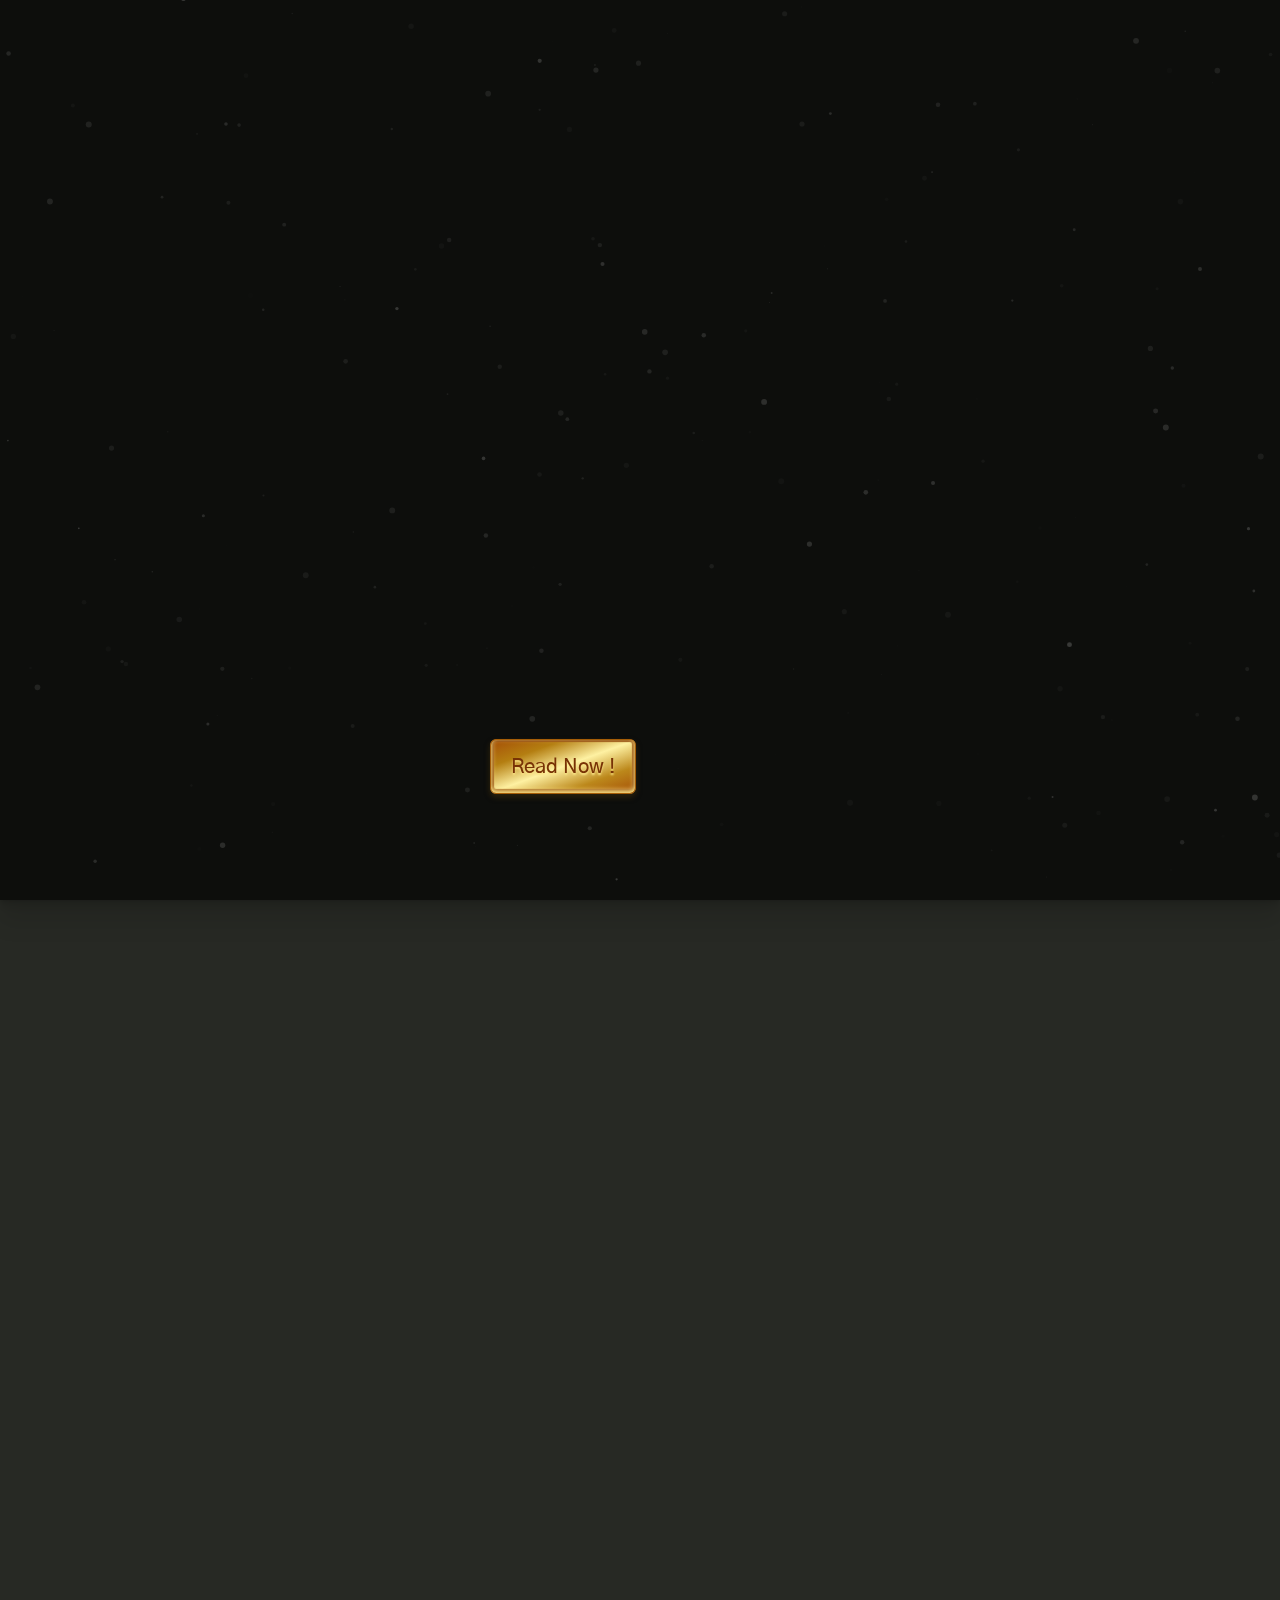
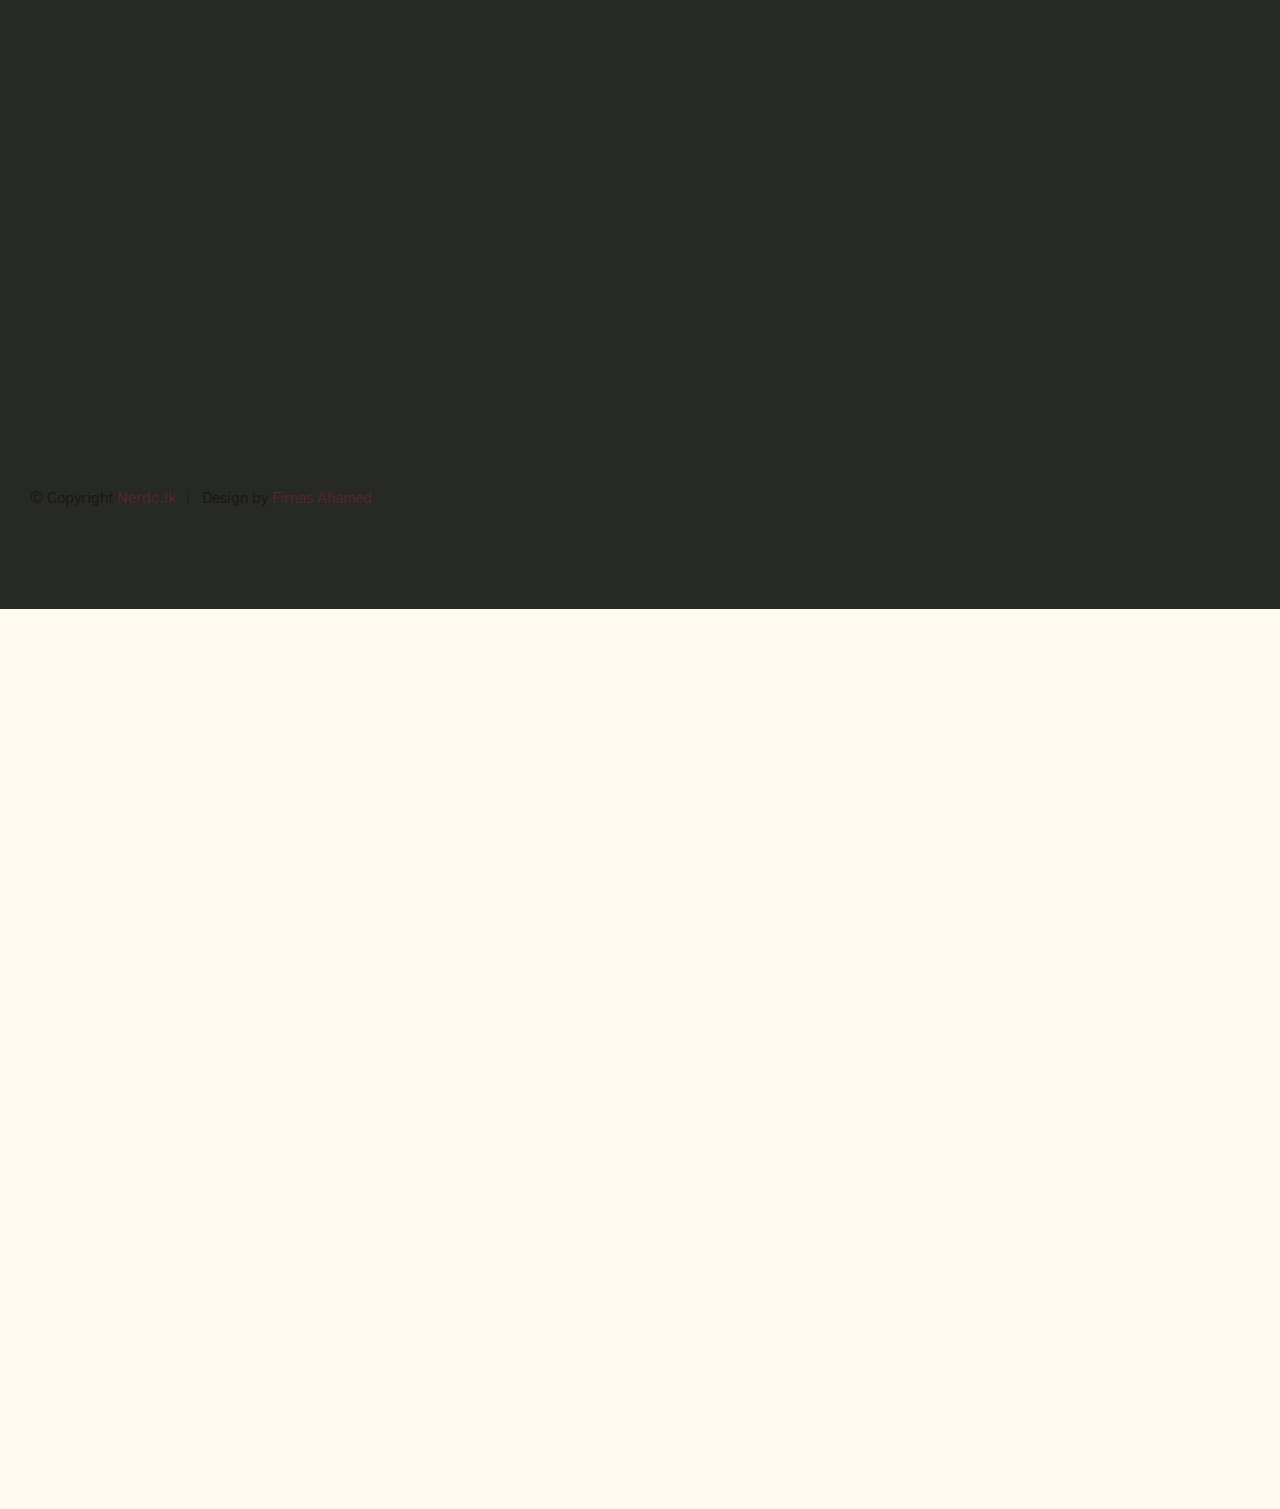
==== commit 90f4f913: "Minor Bugs Fixed" ====
--- a/index.html
+++ b/index.html
@@ -72,7 +72,7 @@
                         </h1>
 
                         <div class="text-pretitle" style="font-size:100%;">
-                            National Engineering Research and Development Centre of Sri Lanka 
+                                National Engineering Research and Development Centre of Sri Lanka 
                         </div>
 
                         
@@ -103,19 +103,7 @@
 
                             </div> <!-- end s-intro-content__bottom-block -->
 
-                            <div class="s-intro__content-bottom-block">
-
-                                <h5>Follow Us</h5>
-
-                                <ul class="social">
-                                    <li><a href="">FB</a></li>
-                                    <li><a href="">TW</a></li>
-                                    <li><a href="">IG</a></li>
-                                    <li><a href="">DB</a></li>
-                                    <li><a href="">BH</a></li>
-                                </ul>
-
-                            </div> <!-- end s-intro-content__bottom-block -->
+
                         </div> <!-- end s-intro-content__bottom -->
                     </div>
                     <div class="ResponsiveImage">
@@ -226,7 +214,7 @@
                 <!-- footer  -->
                 <footer>
                     <div class="ss-copyright">
-                        <span>© Copyright <a href="https://nerdc.lk/" target=blank>Nerdc.lk</a></span> 
+                        <span>&emsp;&emsp;© Copyright <a href="https://nerdc.lk/" target=blank>Nerdc.lk</a></span> 
                         <span>Design by <a href="https://firnasahmed.github.io/me" target=blank>Firnas Ahamed</a></span>
                     </div>
                 </footer>
--- a/css/styles.css
+++ b/css/styles.css
@@ -3913,8 +3913,8 @@
     transform  : translate(0, 100%);
     transition : all 0.6s cubic-bezier(0.28, 0.12, 0.22, 1);
     position   : fixed;
-    bottom     : 5%;
-    right      : 5%;
+    bottom     : 0%;
+    right      : 0%;
 }
 
 .ss-go-top svg {
@@ -3991,7 +3991,6 @@
     font-size   : calc(var(--text-size) * 0.75);
     line-height : var(--vspace-0_875);
     position    : relative;
-    left: 5%;
 }
 
 .ss-copyright span {
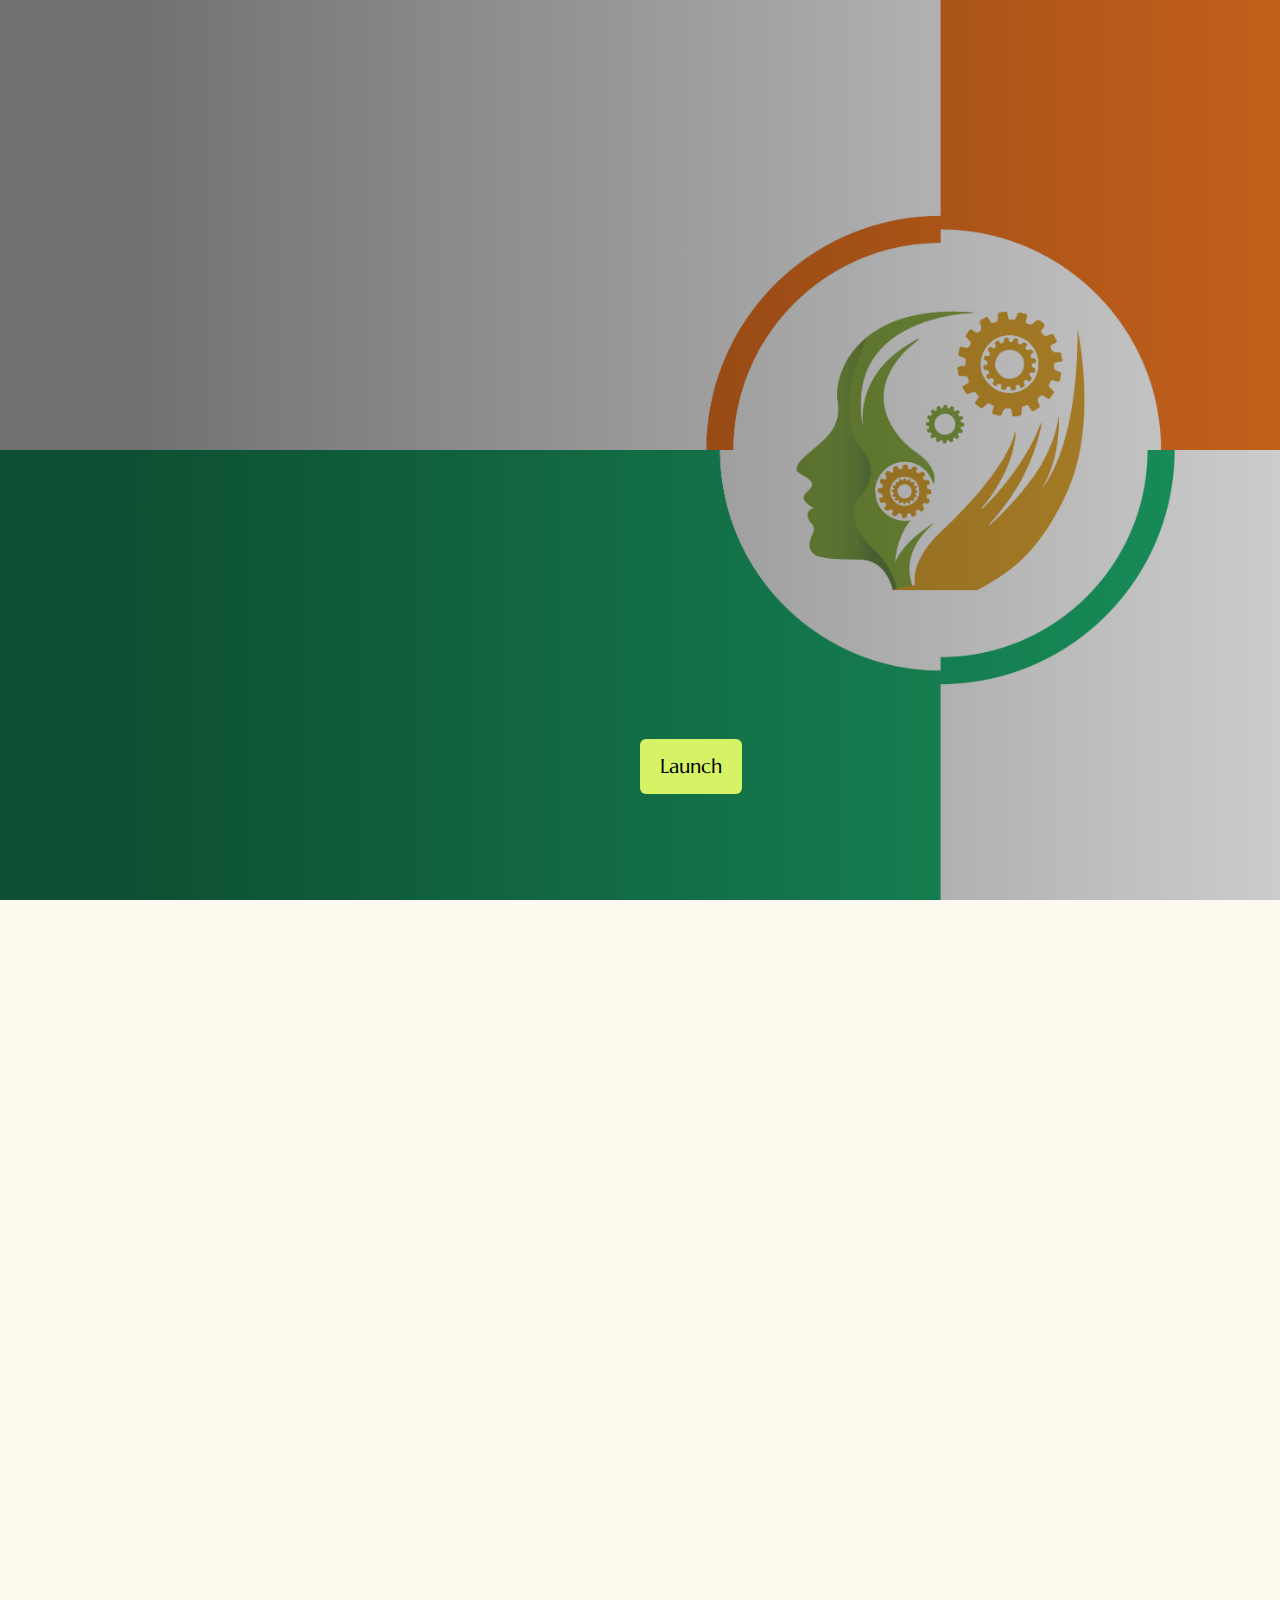
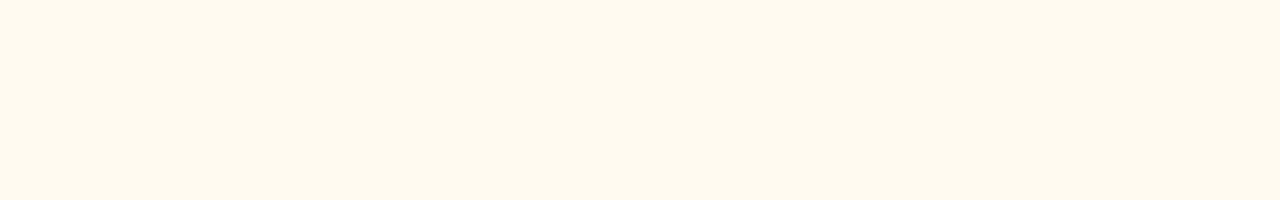
==== commit 8e07b7b5: "Website fixed with bugs and updated video promotion" ====
--- a/index.html
+++ b/index.html
@@ -45,11 +45,12 @@
     ================================================== -->
     <section id="intro" class="s-intro">
 
-        <div id="particles-js" class="s-intro__particles"></div>
-
+        <div class="s-intro__bg"></div>
+        <!-- <div id="particles-js" class="s-intro__particles"></div> -->
+        
         <header class="s-intro__header"> 
             <div class="s-intro__logo">
-                <a class="logo" href="#top">
+                <a class="logo" href="index.html">
                     <img src="images/nerdc-logo2.png" alt="Homepage">
                 </a>
             </div>
@@ -61,43 +62,48 @@
                 <div class="row s-intro__content">
                     
                     <div class="column">
-                        <div class="text-pretitle" style="font-size:180%;">
-                            Welcome to
-                        </div>
-
                         <h1 class="text-huge-title">
-                        National Engineering <br>
-                        Research Symposium <br>
-                        NERS 2022
-                        </h1>
-
-                        <div class="text-pretitle" style="font-size:100%;">
-                                National Engineering Research and Development Centre of Sri Lanka 
-                        </div>
-
+                            Welcome to <br>
+                            </h1>
+    
+                            <h3 class="text-huge-title" style="font-size:180%;">
+                                National Engineering 
+                                Research Symposium <br>
+                                NERS 2022 <br>
+                            </h3><br>
+
+                            <h1 class="text-huge-title-x" style="font-size:280%;">
+                                Driving the nation through <br>
+                                engineering solutions <br>
+                                towards Self-Reliance <br>
+                                </h1>
+    
+                            <div class="text-pretitle" style="font-size:100%;">
+                                    National Engineering Research and Development Centre of Sri Lanka 
+                            </div>
                         
 
-                        <div class="s-intro__content-bottom">
+                    <center><div id="CountTimerDiv" class="s-intro__content-bottom">
 
                             <div class="s-intro__content-bottom-block">
-                                <h5>Launching on 17th November,2022</h5>
+                                <h5 style="font-weight: 400;">Launching on 17th November,2022</h5>
                     
                                 <div class="counter">
                                     <div class="counter__time">
                                         <span class="ss-days">000</span>
-                                        <span>D</span>
+                                        <span style="color: black;">D</span>
                                     </div>
                                     <div class="counter__time">
                                         <span class="ss-hours">00</span>
-                                        <span>H</span>
+                                        <span style="color: black;">H</span>
                                     </div>
                                     <div class="counter__time minutes">
                                         <span class="ss-minutes">00</span>
-                                        <span>M</span>
+                                        <span style="color: black;">M</span>
                                     </div>
                                     <div class="counter__time">
                                         <span class="ss-seconds">00</span>
-                                        <span>S</span>
+                                        <span style="color: black;">S</span>
                                     </div>
                                 </div>  <!-- end counter -->
 
@@ -105,31 +111,20 @@
 
 
                         </div> <!-- end s-intro-content__bottom -->
+                    </center>
                     </div>
-                    <div class="ResponsiveImage">
-                    <img src="images/NERS2.png" alt="" >
-                    </div>
+                    <div class="ResponsiveImage"></div>
+
+                    
                 </div> <!-- s-intro__content -->
 
                 <div class="s-intro__launch">
-                    <button id="launcheButton" style="display:none" onclick="location.href='readBook.html'" class="golden-btn">Read Now !</button>
+                    <button id="launcheButton" style="display:none" onclick="location.href='playVideo.html'" class="bottone1">Launch</button>
                 </div>
+
+               
                 
-                
-<!-- 
-        <div class="s-intro__notify">
-            <button type="button" class="btn--stroke btn--small ss-modal-trigger">
-                Notify Me
-            </button>
-        </div>
-     -->
-        
-
-        <div class="s-intro__scroll">
-            <a href="#hidden" class="smoothscroll">
-                Scroll For More
-            </a>
-        </div> <!-- s-intro__scroll -->
+
 
     </section> <!-- end s-intro -->
 
--- a/css/styles.css
+++ b/css/styles.css
@@ -76,6 +76,7 @@
     --font-1    : "Lora", serif;
     --font-2    : "Gothic A1", sans-serif;
     --font-3    : "Marcellus", serif;
+    --font-4    : "Century Gothic", sans-serif;
 
     /* monospace
     */
@@ -510,6 +511,8 @@
 
 html,
 body {
+    
+    overflow-y: hidden; /* hide scrollbar and prevent scrolling */
     height : 100%;
 }
 
@@ -2835,6 +2838,17 @@
     margin-top        : 0;
 }
 
+.text-huge-title-x {
+    --text-huge       : 11.2rem;
+    --text-multiplier : 1;
+    font-family       : var(--font-4);
+    font-weight       : 520;
+    font-size         : calc(var(--text-huge) * var(--text-multiplier));
+    line-height       : 1.036;
+    margin-top        : 0;
+    color: #f37821;
+}
+
 /* ------------------------------------------------------------------- 
  * responsive:
  * project-wide shared styles
@@ -2962,7 +2976,7 @@
     bottom              : 0;
     width               : 100%;
     height              : 100%;
-    background-image    : url(../images/bg-static.jpg);
+    background-image    : url(../images/bg-static-ners.jpg);
     background-repeat   : no-repeat;
     background-position : center;
     background-size     : cover;
@@ -3161,6 +3175,7 @@
 .s-intro__content .text-huge-title {
     color : white;
 }
+    
 
 .s-intro__content .text-pretitle::before {
     background-color : white;
@@ -3170,10 +3185,21 @@
     display    : flex;
     width      : calc(100% - 4rem);
     margin-top : var(--vspace-2);
-}
+
+    background: #d5f365;
+    border: none;
+    cursor: pointer;
+    border: none;
+    border-radius: .3em;
+    height: fit-content;
+    width: fit-content;
+    line-height: 0;
+    padding: 0 1em;
+    }
 
 .s-intro__content-bottom-block {
-    margin-right : calc(var(--gutter) * 4);
+    margin-right : calc(var(--gutter) * 4); 
+    
 }
 
 .s-intro__content-bottom-block:last-child {
@@ -3185,7 +3211,7 @@
     font-weight   : 300;
     margin-top    : 0;
     margin-bottom : var(--vspace-0_375);
-    color         : rgba(255, 255, 255, 0.3);
+    color         : black;
 }
 
 /* --------------------------------------------------------------------
@@ -3194,10 +3220,11 @@
 .s-intro .counter {
     display     : flex;
     font-family : var(--font-2);
-    font-weight : 300;
+    font-weight : 500;
     font-size   : calc(var(--text-size) * 1.3);
     line-height : var(--vspace-1_25);
-    color       : white;
+    color       : black;
+    
 }
 
 .s-intro .counter__time {
@@ -3275,6 +3302,7 @@
     position                 : absolute;
     bottom                   : 10%;
     right                    : 50%;
+    left                    : 50%;
 }
 
 .s-intro__launch button.btn--stroke {
@@ -4174,45 +4202,6 @@
 
 .golden-btn + .golden-btn { margin-top: 1em; }
 
-.golden-btn {
-    
-  display: inline-block;
-  outline: none;
-  font-family: "Gothic A1", sans-serif;
-  font-size: 1em;
-  box-sizing: border-box;
-  border: none;
-  border-radius: .3em;
-  height: 2.75em;
-  line-height: 2.5em;
-  padding: 0 1em;
-  box-shadow: 0 3px 6px rgba(0,0,0,.16), 0 3px 6px rgba(110,80,20,.4),
-              inset 0 -2px 5px 1px rgba(250,227,133,1),
-              inset 0 -1px 1px 3px rgba(139,66,8,1);
-  background-image: linear-gradient(160deg, #a54e07, #b47e11, #fef1a2, #bc881b, #a54e07);
-  border: 1px solid #a55d07;
-  color: rgb(120,50,5);
-  text-shadow: 0 2px 2px rgba(250, 227, 133, 1);
-  cursor: pointer;
-  transition: all .2s ease-in-out;
-  background-size: 100% 100%;
-  background-position:center;
-}
-.golden-btn:focus,
-.golden-btn:hover {
-  background-size: 150% 150%;
-  box-shadow: 0 10px 20px rgba(0,0,0,0.19), 0 6px 6px rgba(0,0,0,0.23),
-                inset 0 -2px 5px 1px #b17d10,
-                inset 0 -1px 1px 3px rgba(250,227,133,1);
-  border: 1px solid rgba(165,93,7,.6);
-  color: rgba(120,50,5,.8);
-}
-.golden-btn:active {
-  box-shadow: 0 3px 6px rgba(0,0,0,.16), 0 3px 6px rgba(110,80,20,.4),
-              inset 0 -2px 5px 1px #b17d10,
-                inset 0 -1px 1px 3px rgba(250,227,133,1);
-}
-
 .ResponsiveImage{
     width: 40%;
     height: auto;
@@ -4220,4 +4209,68 @@
     bottom: 80%; 
     right: -64%;
     z-index:-1;
-}+}
+
+.bottone1 {
+    font-family: var(--font-3);
+    padding-left: 33px;
+    padding-right: 33px;
+    padding-bottom: 16px;
+    padding-top: 16px;
+    border-radius: 9px;
+    background: #d5f365;
+    border: none;
+    text-align: center;
+    vertical-align: middle;
+    cursor: pointer;
+    transition: 0.4s;
+    font-size: 1em;
+
+    border: none;
+  border-radius: .3em;
+  height: 2.75em;
+  line-height: 2.5em;
+  padding: 0 1em;
+   }
+   
+   .bottone1:hover {
+    box-shadow: 7px 5px 56px -14px #C3D900;
+   }
+   
+   .bottone1:active {
+    transform: scale(0.97);
+    box-shadow: 7px 5px 56px -10px #C3D900;
+   }
+
+
+   .LaunchTimeLine {
+    font-family: var(--font-3);
+    padding-left: 33px;
+    padding-right: 33px;
+    padding-bottom: 16px;
+    padding-top: 16px;
+    border-radius: 9px;
+    background: #d5f365;
+    border: none;
+    text-align: center;
+    vertical-align: middle;
+    cursor: pointer;
+    transition: 0.4s;
+    font-size: 1em;
+    
+
+    border: none;
+  border-radius: .3em;
+  height: 3.75em;
+  line-height: 2.5em;
+  padding: 0 1em;
+   }
+   
+   .LaunchTimeLine:hover {
+    box-shadow: 7px 5px 56px -14px #C3D900;
+   }
+   
+   .LaunchTimeLine:active {
+    transform: scale(0.97);
+    box-shadow: 7px 5px 56px -10px #C3D900;
+   }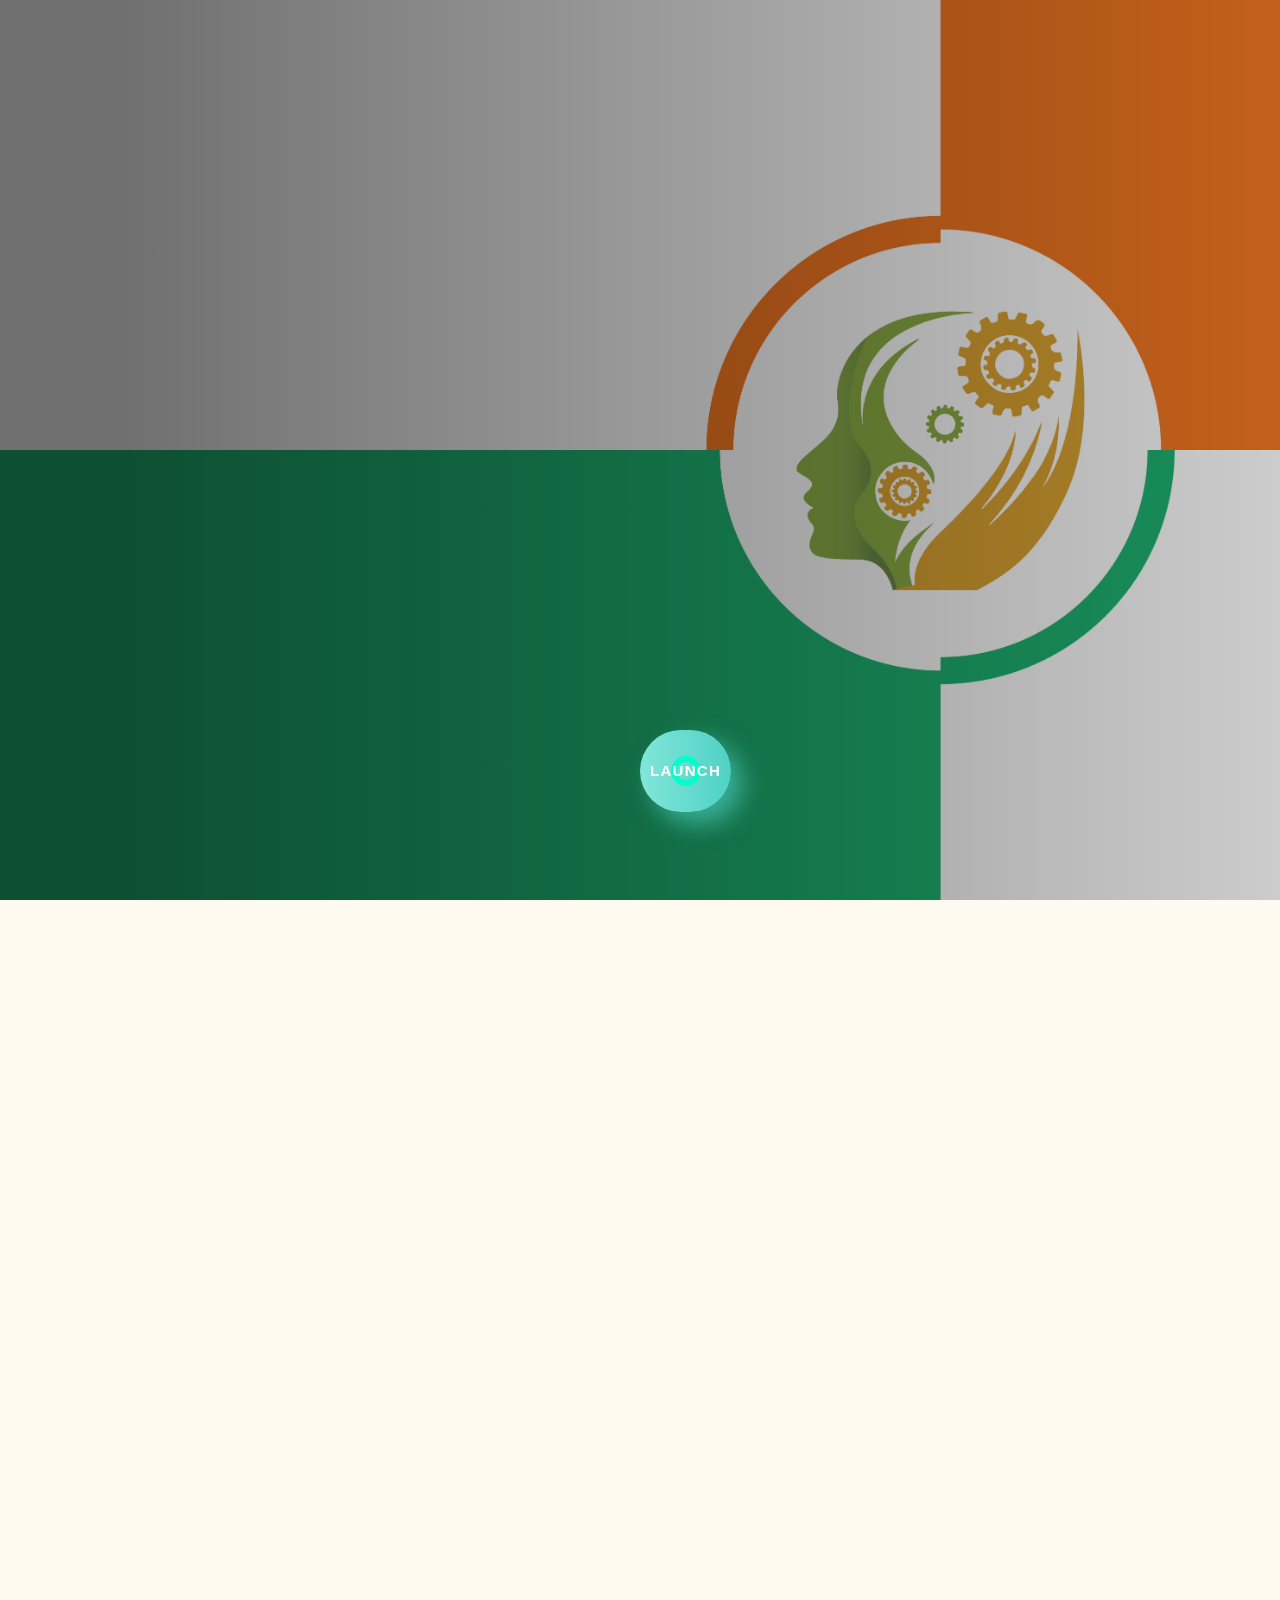
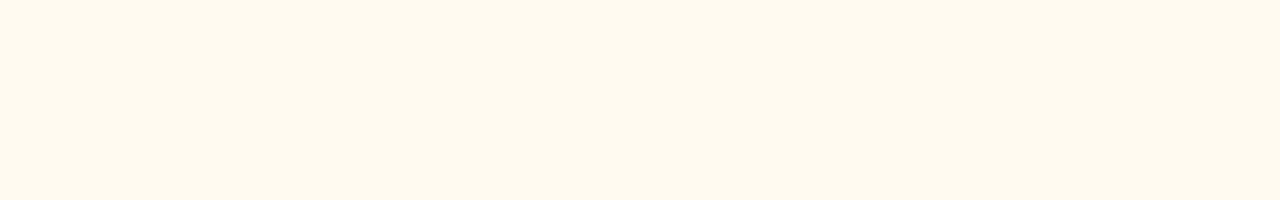
==== commit 5c8e0ce0: "Government Logo added, Button changed and Minor fixeds" ====
--- a/index.html
+++ b/index.html
@@ -51,7 +51,7 @@
         <header class="s-intro__header"> 
             <div class="s-intro__logo">
                 <a class="logo" href="index.html">
-                    <img src="images/nerdc-logo2.png" alt="Homepage">
+                    <img src="images/NERS2andSL-01.png" alt="Homepage">
                 </a>
             </div>
         </header>  <!-- s-intro__header -->
@@ -62,15 +62,19 @@
                 <div class="row s-intro__content">
                     
                     <div class="column">
-                        <h1 class="text-huge-title">
+                        <h1 class="text-huge-title" style="font-size:400%;">
                             Welcome to <br>
                             </h1>
     
                             <h3 class="text-huge-title" style="font-size:180%;">
                                 National Engineering 
                                 Research Symposium <br>
-                                NERS 2022 <br>
-                            </h3><br>
+                                NERS 2022
+                            </h3>
+
+                            <a class="text-huge-title" style="font-size:140%;">
+                                17<sup>th</sup> November 2022 <br><br>
+                            </a>
 
                             <h1 class="text-huge-title-x" style="font-size:280%;">
                                 Driving the nation through <br>
@@ -78,7 +82,7 @@
                                 towards Self-Reliance <br>
                                 </h1>
     
-                            <div class="text-pretitle" style="font-size:100%;">
+                            <div class="text-pretitle" style="font-size:135%;">
                                     National Engineering Research and Development Centre of Sri Lanka 
                             </div>
                         
@@ -86,24 +90,24 @@
                     <center><div id="CountTimerDiv" class="s-intro__content-bottom">
 
                             <div class="s-intro__content-bottom-block">
-                                <h5 style="font-weight: 400;">Launching on 17th November,2022</h5>
+                                <h5 style="font-weight: 400;">Await for Launch!</h5>
                     
                                 <div class="counter">
                                     <div class="counter__time">
                                         <span class="ss-days">000</span>
-                                        <span style="color: black;">D</span>
+                                        <span style="color: black; font-size: large;">Days</span>
                                     </div>
                                     <div class="counter__time">
                                         <span class="ss-hours">00</span>
-                                        <span style="color: black;">H</span>
+                                        <span style="color: black; font-size: large;">Hours</span>
                                     </div>
                                     <div class="counter__time minutes">
                                         <span class="ss-minutes">00</span>
-                                        <span style="color: black;">M</span>
+                                        <span style="color: black; font-size: large;">Minutes</span>
                                     </div>
                                     <div class="counter__time">
                                         <span class="ss-seconds">00</span>
-                                        <span style="color: black;">S</span>
+                                        <span style="color: black; font-size: large;">Seconds</span>
                                     </div>
                                 </div>  <!-- end counter -->
 
@@ -114,13 +118,16 @@
                     </center>
                     </div>
                     <div class="ResponsiveImage"></div>
-
                     
                 </div> <!-- s-intro__content -->
 
-                <div class="s-intro__launch">
-                    <button id="launcheButton" style="display:none" onclick="location.href='playVideo.html'" class="bottone1">Launch</button>
-                </div>
+                <div class="wrap">
+                    <button id="launcheButton" style="display:none" onclick="location.href='playVideo.html'" class="button89">Launch</button>
+                  </div>
+
+                <!-- <div class="s-intro__launch">
+                    <button id="launcheButton" style="display:none" onclick="location.href='playVideo.html'" class="LaunchBtn LaunchBtn-white LaunchBtn-animate">Launch</button>
+                </div> -->
 
                
                 
--- a/css/styles.css
+++ b/css/styles.css
@@ -2831,7 +2831,7 @@
 .text-huge-title {
     --text-huge       : 11.2rem;
     --text-multiplier : 1;
-    font-family       : var(--font-3);
+    font-family       : 'Century Gothic';
     font-weight       : 400;
     font-size         : calc(var(--text-huge) * var(--text-multiplier));
     line-height       : 1.036;
@@ -2931,7 +2931,7 @@
  * ------------------------------------------------------------------- */
 .s-intro {
     --header-height     : 8.8rem;
-    --logo-width        : 78px;
+    --logo-width        : 135px;
     --text-display-size : 11.2rem;
     --text-multiplier   : 1;
     z-index             : 3;
@@ -3166,8 +3166,8 @@
     align-items    : flex-end;
     max-width      : var(--width-wider);
     height         : 100vh;
-    padding-top    : 20vh;
-    padding-bottom : 9.6rem;
+    padding-top    : 16vh;
+    padding-bottom : 1.6rem;
     position       : relative;
 }
 
@@ -3184,7 +3184,9 @@
 .s-intro__content-bottom {
     display    : flex;
     width      : calc(100% - 4rem);
-    margin-top : var(--vspace-2);
+    /* margin-top : var(--vspace-2); */
+    margin-top: 2%;
+    margin-right: -70%;
 
     background: #d5f365;
     border: none;
@@ -3207,11 +3209,12 @@
 }
 
 .s-intro__content-bottom h5 {
-    font-size     : var(--text-size);
-    font-weight   : 300;
+    font-size     : 150%;
+    font-weight   : 400;
     margin-top    : 0;
     margin-bottom : var(--vspace-0_375);
     color         : black;
+    font-family: Verdana, Geneva, Tahoma, sans-serif;
 }
 
 /* --------------------------------------------------------------------
@@ -3221,9 +3224,12 @@
     display     : flex;
     font-family : var(--font-2);
     font-weight : 500;
-    font-size   : calc(var(--text-size) * 1.3);
+    font-size   : 150%;
     line-height : var(--vspace-1_25);
     color       : black;
+    align-items: center;
+    justify-content: center;
+    
     
 }
 
@@ -3295,9 +3301,6 @@
  * ## Launch
  * -------------------------------------------------------------------- */
  .s-intro__launch {
-    --color-btn-stroke       : rgba(255, 255, 255, .15);
-    --color-btn-stroke-hover : rgba(0, 0, 0, .25);
-    --color-btn-stroke-text  : white;
     z-index                  : 2;
     position                 : absolute;
     bottom                   : 10%;
@@ -4231,6 +4234,7 @@
   height: 2.75em;
   line-height: 2.5em;
   padding: 0 1em;
+  width: fit-content;
    }
    
    .bottone1:hover {
@@ -4273,4 +4277,164 @@
    .LaunchTimeLine:active {
     transform: scale(0.97);
     box-shadow: 7px 5px 56px -10px #C3D900;
-   }+   }
+
+
+
+.LaunchBtn:link,
+.LaunchBtn:visited {
+    text-transform: uppercase;
+    text-decoration: none;
+    padding: 15px 40px;
+    display: inline-block;
+    border-radius: 100px;
+    transition: all .2s;
+    position: absolute;
+}
+
+.LaunchBtn:hover {
+    transform: translateY(-3px);
+    box-shadow: 0 10px 20px rgba(0, 0, 0, 0.2);
+}
+
+.LaunchBtn:active {
+    transform: translateY(-1px);
+    box-shadow: 0 5px 10px rgba(0, 0, 0, 0.2);
+}
+
+.LaunchBtn-white {
+    background-color: #f37821;
+    color: white;
+    border: #f37821;
+}
+
+.LaunchBtn::after {
+    content: "";
+    display: inline-block;
+    height: 100%;
+    width: 100%;
+    border-radius: 100px;
+    position: absolute;
+    top: 0;
+    left: 0;
+    z-index: -1;
+    transition: all .4s;
+    background-color: #000000;
+}
+
+.LaunchBtn-white::after {
+    background-color: #f37821;
+}
+
+.LaunchBtn:hover::after {
+    transform: scaleX(1.4) scaleY(1.6);
+    opacity: 0;
+}
+
+.LaunchBtn-animated {
+    animation: moveInBottom 5s ease-out;
+    animation-fill-mode: backwards;
+}
+
+@keyframes moveInBottom {
+    0% {
+        opacity: 0;
+        transform: translateY(30px);
+    }
+
+    100% {
+        opacity: 1;
+        transform: translateY(0px);
+    }
+}
+
+
+  
+  .wrap {
+    height: 100%;
+    display: flex;
+    align-items: center;
+    justify-content: center;
+  }
+  
+  .button89 {
+    width: fit-content;
+    height: fit-content;
+    font-family: 'Nunito', sans-serif;
+    font-size: 15px;
+    text-transform: uppercase;
+    letter-spacing: 1.3px;
+    font-weight: 700;
+    color: white;
+    background: #4FD1C5;
+  background: linear-gradient(90deg, rgba(129,230,217,1) 0%, rgba(79,209,197,1) 100%);
+    border: none;
+    border-radius: 1000px;
+    box-shadow: 12px 12px 24px rgba(79,209,197,.64);
+    transition: all 0.3s ease-in-out 0s;
+    cursor: pointer;
+    outline: none;
+   
+    padding: 10px;
+
+    z-index                  : 2;
+    position                 : absolute;
+    bottom                   : 8%;
+    right                    : 50%;
+    left                    : 50%;
+    }
+  
+    .button89::before {
+  content: '';
+    border-radius: 1000px;
+    min-width: fit-content;
+    min-height: fit-content;
+    border: 6px solid #00FFCB;
+    box-shadow: 0 0 60px rgba(0,255,203,.64);
+    position: absolute;
+    top: 50%;
+    left: 50%;
+    transform: translate(-50%, -50%);
+    opacity: 0;
+    transition: all .3s ease-in-out 0s;
+  }
+  
+  .button89:hover, .button89:focus {
+    color: white;
+    transform: translateY(-6px);
+  }
+  
+  .button89:hover::before, .button89:focus::before {
+    opacity: 1;
+  }
+  
+  .button89::after {
+    content: '';
+    width: 30px; height: 30px;
+    border-radius: 100%;
+    border: 6px solid #00FFCB;
+    position: absolute;
+    z-index: -1;
+    top: 50%;
+    left: 50%;
+    transform: translate(-50%, -50%);
+    animation: ring 1.5s infinite;
+  }
+  
+  .button89:hover::after, .button89:focus::after {
+    animation: none;
+    display: none;
+  }
+  
+  @keyframes ring {
+    0% {
+      width: 30px;
+      height: 30px;
+      opacity: 1;
+    }
+    100% {
+      width: 300px;
+      height: 300px;
+      opacity: 0;
+    }
+  }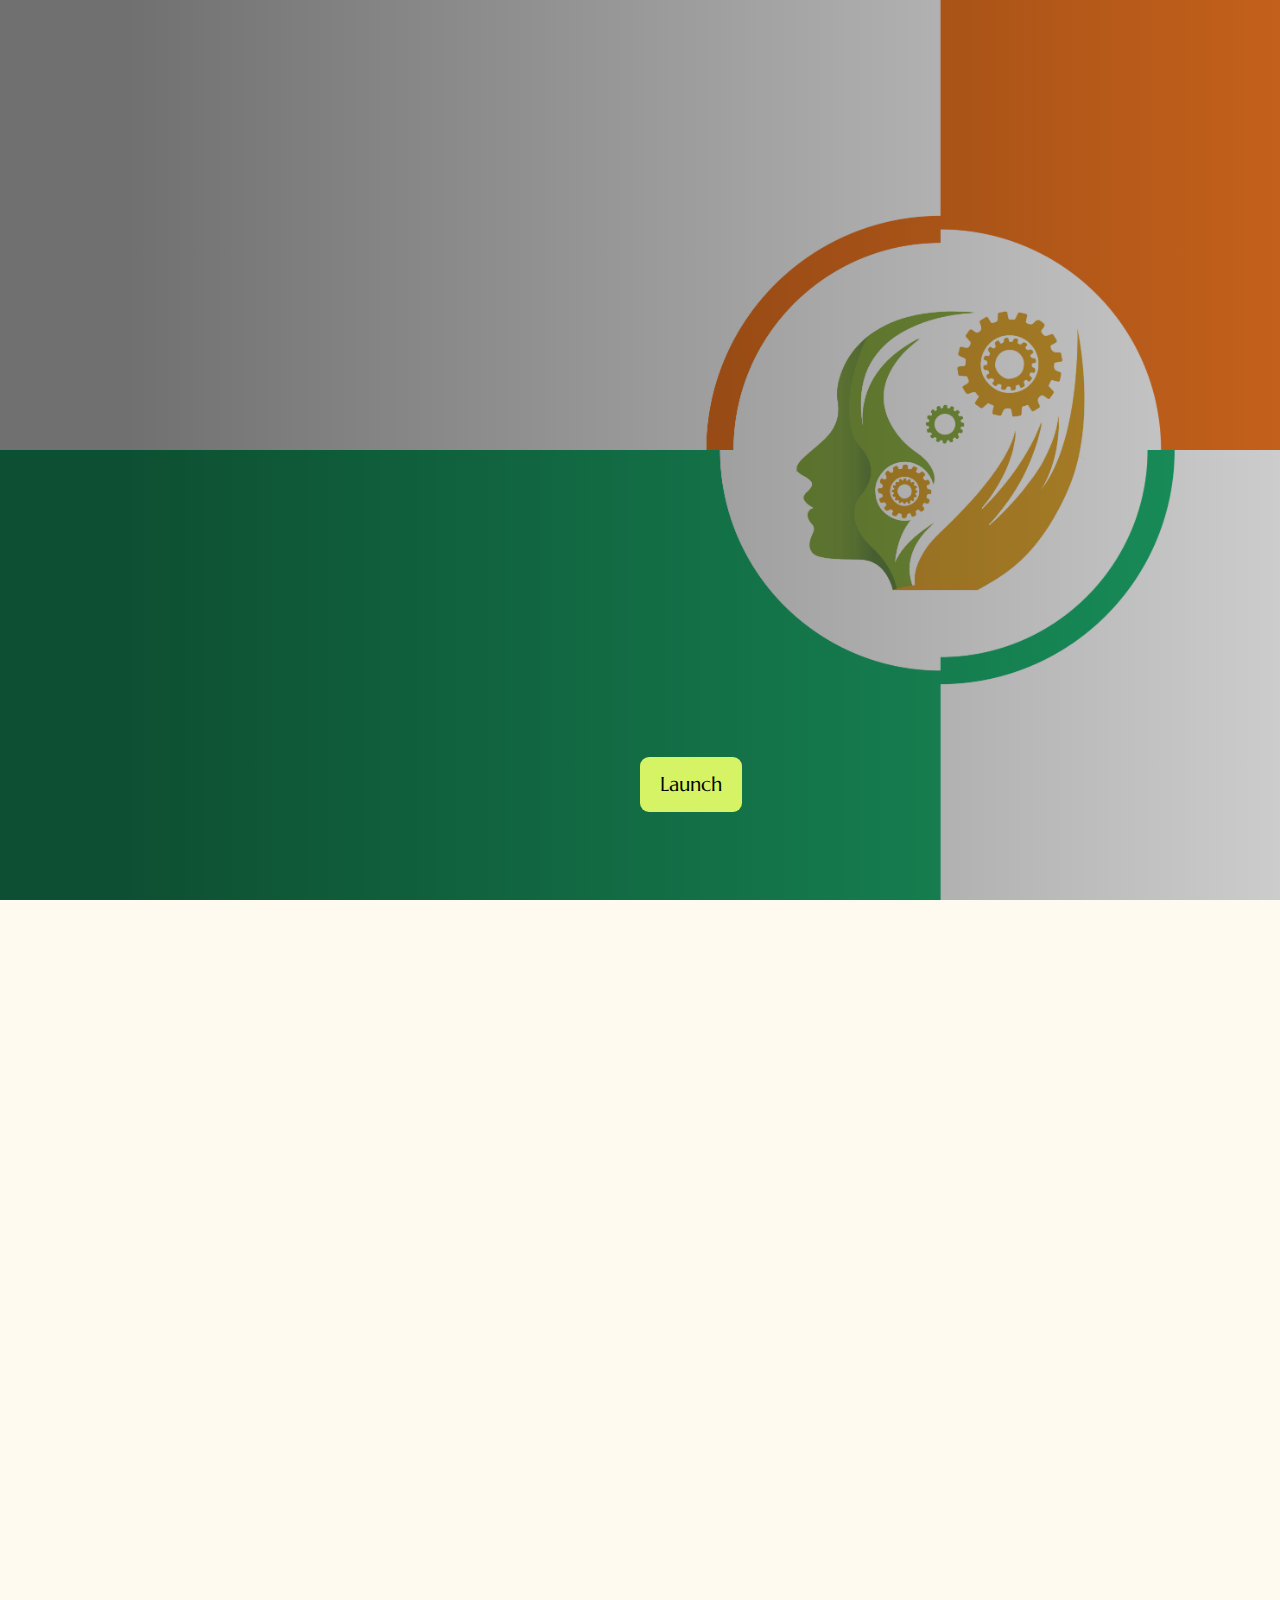
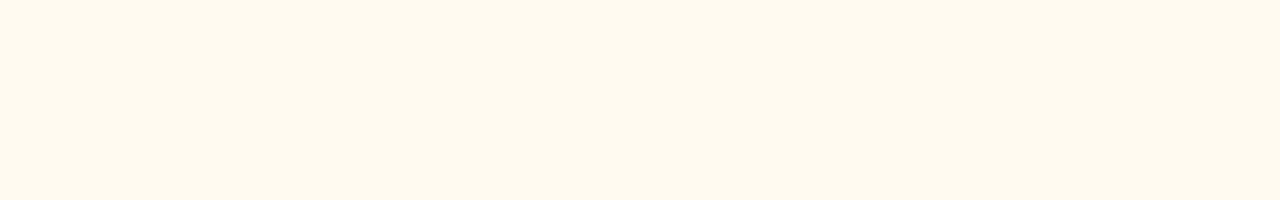
==== commit 40b92547: "NERS 2022 Final PDF and Video added" ====
--- a/index.html
+++ b/index.html
@@ -122,7 +122,7 @@
                 </div> <!-- s-intro__content -->
 
                 <div class="wrap">
-                    <button id="launcheButton" style="display:none" onclick="location.href='playVideo.html'" class="button89">Launch</button>
+                    <button id="launcheButton" style="display:none" onclick="location.href='playVideo.html'" class="bottone1">Launch</button>
                   </div>
 
                 <!-- <div class="s-intro__launch">
--- a/css/styles.css
+++ b/css/styles.css
@@ -1,71 +1,3 @@
-/* =================================================================== 
- *  Knox Main Stylesheet
- *  Ver. 1.0.0
- *  03-23-2021
- * ------------------------------------------------------------------
- *
- *  TOC:
- *  # SETTINGS
- *      ## fonts 
- *      ## colors
- *      ## spacing and typescale
- *      ## grid variables
- *  # NORMALIZE
- *  # BASE SETUP
- *  # GRID
- *      ## large screen devices 
- *      ## medium screen devices 
- *      ## tablet devices 
- *      ## mobile devices 
- *      ## small screen devices 
- *  # UTILITY CLASSES
- *  # TYPOGRAPHY
- *      ## base type styles
- *      ## additional typography & helper classes
- *      ## lists
- *      ## spacing
- *  # PRELOADER
- *      ## page loaded
- *  # FORM
- *      ## style placeholder text
- *      ## change autocomplete styles in Chrome
- *  # BUTTONS
- *  # TABLE
- *  # COMPONENTS
- *      ## pagination
- *      ## alert box
- *      ## skillbars 
- *      ## stats tabs
- *  # PROJECT-WIDE SHARED STYLES
- *      ## media classes
- *      ## theme-specific typography classes
- *  # INTRO
- *      ## intro background
- *      ## intro slider
- *      ## intro particles
- *      ## intro header
- *      ## intro content
- *      ## intro counter
- *      ## intro social
- *      ## intro notify
- *      ## modal 
- *      ## intro scrolldown
- *      ## intro transitions
- *  # DETAILS
- *      ## tabs
- *      ## services
- *      ## contact
- *      ## go top
- *      ## footer 
- *
- * ------------------------------------------------------------------ */
-
-
-/* ===================================================================
- * # SETTINGS
- *
- *
- * ------------------------------------------------------------------- */
 
 /* ------------------------------------------------------------------- 
  * ## fonts 
@@ -3141,7 +3073,7 @@
     z-index  : 4;
     position : absolute;
     top      : 2.4rem;
-    left     : 4rem;
+    left     : 8%;
 }
 
 .s-intro__logo a {
@@ -4230,11 +4162,17 @@
     font-size: 1em;
 
     border: none;
-  border-radius: .3em;
+  /* border-radius: .3em; */
   height: 2.75em;
   line-height: 2.5em;
   padding: 0 1em;
   width: fit-content;
+
+  z-index                  : 2;
+  position                 : absolute;
+  bottom                   : 8%;
+  right                    : 50%;
+  left                    : 50%;
    }
    
    .bottone1:hover {
@@ -4246,195 +4184,3 @@
     box-shadow: 7px 5px 56px -10px #C3D900;
    }
 
-
-   .LaunchTimeLine {
-    font-family: var(--font-3);
-    padding-left: 33px;
-    padding-right: 33px;
-    padding-bottom: 16px;
-    padding-top: 16px;
-    border-radius: 9px;
-    background: #d5f365;
-    border: none;
-    text-align: center;
-    vertical-align: middle;
-    cursor: pointer;
-    transition: 0.4s;
-    font-size: 1em;
-    
-
-    border: none;
-  border-radius: .3em;
-  height: 3.75em;
-  line-height: 2.5em;
-  padding: 0 1em;
-   }
-   
-   .LaunchTimeLine:hover {
-    box-shadow: 7px 5px 56px -14px #C3D900;
-   }
-   
-   .LaunchTimeLine:active {
-    transform: scale(0.97);
-    box-shadow: 7px 5px 56px -10px #C3D900;
-   }
-
-
-
-.LaunchBtn:link,
-.LaunchBtn:visited {
-    text-transform: uppercase;
-    text-decoration: none;
-    padding: 15px 40px;
-    display: inline-block;
-    border-radius: 100px;
-    transition: all .2s;
-    position: absolute;
-}
-
-.LaunchBtn:hover {
-    transform: translateY(-3px);
-    box-shadow: 0 10px 20px rgba(0, 0, 0, 0.2);
-}
-
-.LaunchBtn:active {
-    transform: translateY(-1px);
-    box-shadow: 0 5px 10px rgba(0, 0, 0, 0.2);
-}
-
-.LaunchBtn-white {
-    background-color: #f37821;
-    color: white;
-    border: #f37821;
-}
-
-.LaunchBtn::after {
-    content: "";
-    display: inline-block;
-    height: 100%;
-    width: 100%;
-    border-radius: 100px;
-    position: absolute;
-    top: 0;
-    left: 0;
-    z-index: -1;
-    transition: all .4s;
-    background-color: #000000;
-}
-
-.LaunchBtn-white::after {
-    background-color: #f37821;
-}
-
-.LaunchBtn:hover::after {
-    transform: scaleX(1.4) scaleY(1.6);
-    opacity: 0;
-}
-
-.LaunchBtn-animated {
-    animation: moveInBottom 5s ease-out;
-    animation-fill-mode: backwards;
-}
-
-@keyframes moveInBottom {
-    0% {
-        opacity: 0;
-        transform: translateY(30px);
-    }
-
-    100% {
-        opacity: 1;
-        transform: translateY(0px);
-    }
-}
-
-
-  
-  .wrap {
-    height: 100%;
-    display: flex;
-    align-items: center;
-    justify-content: center;
-  }
-  
-  .button89 {
-    width: fit-content;
-    height: fit-content;
-    font-family: 'Nunito', sans-serif;
-    font-size: 15px;
-    text-transform: uppercase;
-    letter-spacing: 1.3px;
-    font-weight: 700;
-    color: white;
-    background: #4FD1C5;
-  background: linear-gradient(90deg, rgba(129,230,217,1) 0%, rgba(79,209,197,1) 100%);
-    border: none;
-    border-radius: 1000px;
-    box-shadow: 12px 12px 24px rgba(79,209,197,.64);
-    transition: all 0.3s ease-in-out 0s;
-    cursor: pointer;
-    outline: none;
-   
-    padding: 10px;
-
-    z-index                  : 2;
-    position                 : absolute;
-    bottom                   : 8%;
-    right                    : 50%;
-    left                    : 50%;
-    }
-  
-    .button89::before {
-  content: '';
-    border-radius: 1000px;
-    min-width: fit-content;
-    min-height: fit-content;
-    border: 6px solid #00FFCB;
-    box-shadow: 0 0 60px rgba(0,255,203,.64);
-    position: absolute;
-    top: 50%;
-    left: 50%;
-    transform: translate(-50%, -50%);
-    opacity: 0;
-    transition: all .3s ease-in-out 0s;
-  }
-  
-  .button89:hover, .button89:focus {
-    color: white;
-    transform: translateY(-6px);
-  }
-  
-  .button89:hover::before, .button89:focus::before {
-    opacity: 1;
-  }
-  
-  .button89::after {
-    content: '';
-    width: 30px; height: 30px;
-    border-radius: 100%;
-    border: 6px solid #00FFCB;
-    position: absolute;
-    z-index: -1;
-    top: 50%;
-    left: 50%;
-    transform: translate(-50%, -50%);
-    animation: ring 1.5s infinite;
-  }
-  
-  .button89:hover::after, .button89:focus::after {
-    animation: none;
-    display: none;
-  }
-  
-  @keyframes ring {
-    0% {
-      width: 30px;
-      height: 30px;
-      opacity: 1;
-    }
-    100% {
-      width: 300px;
-      height: 300px;
-      opacity: 0;
-    }
-  }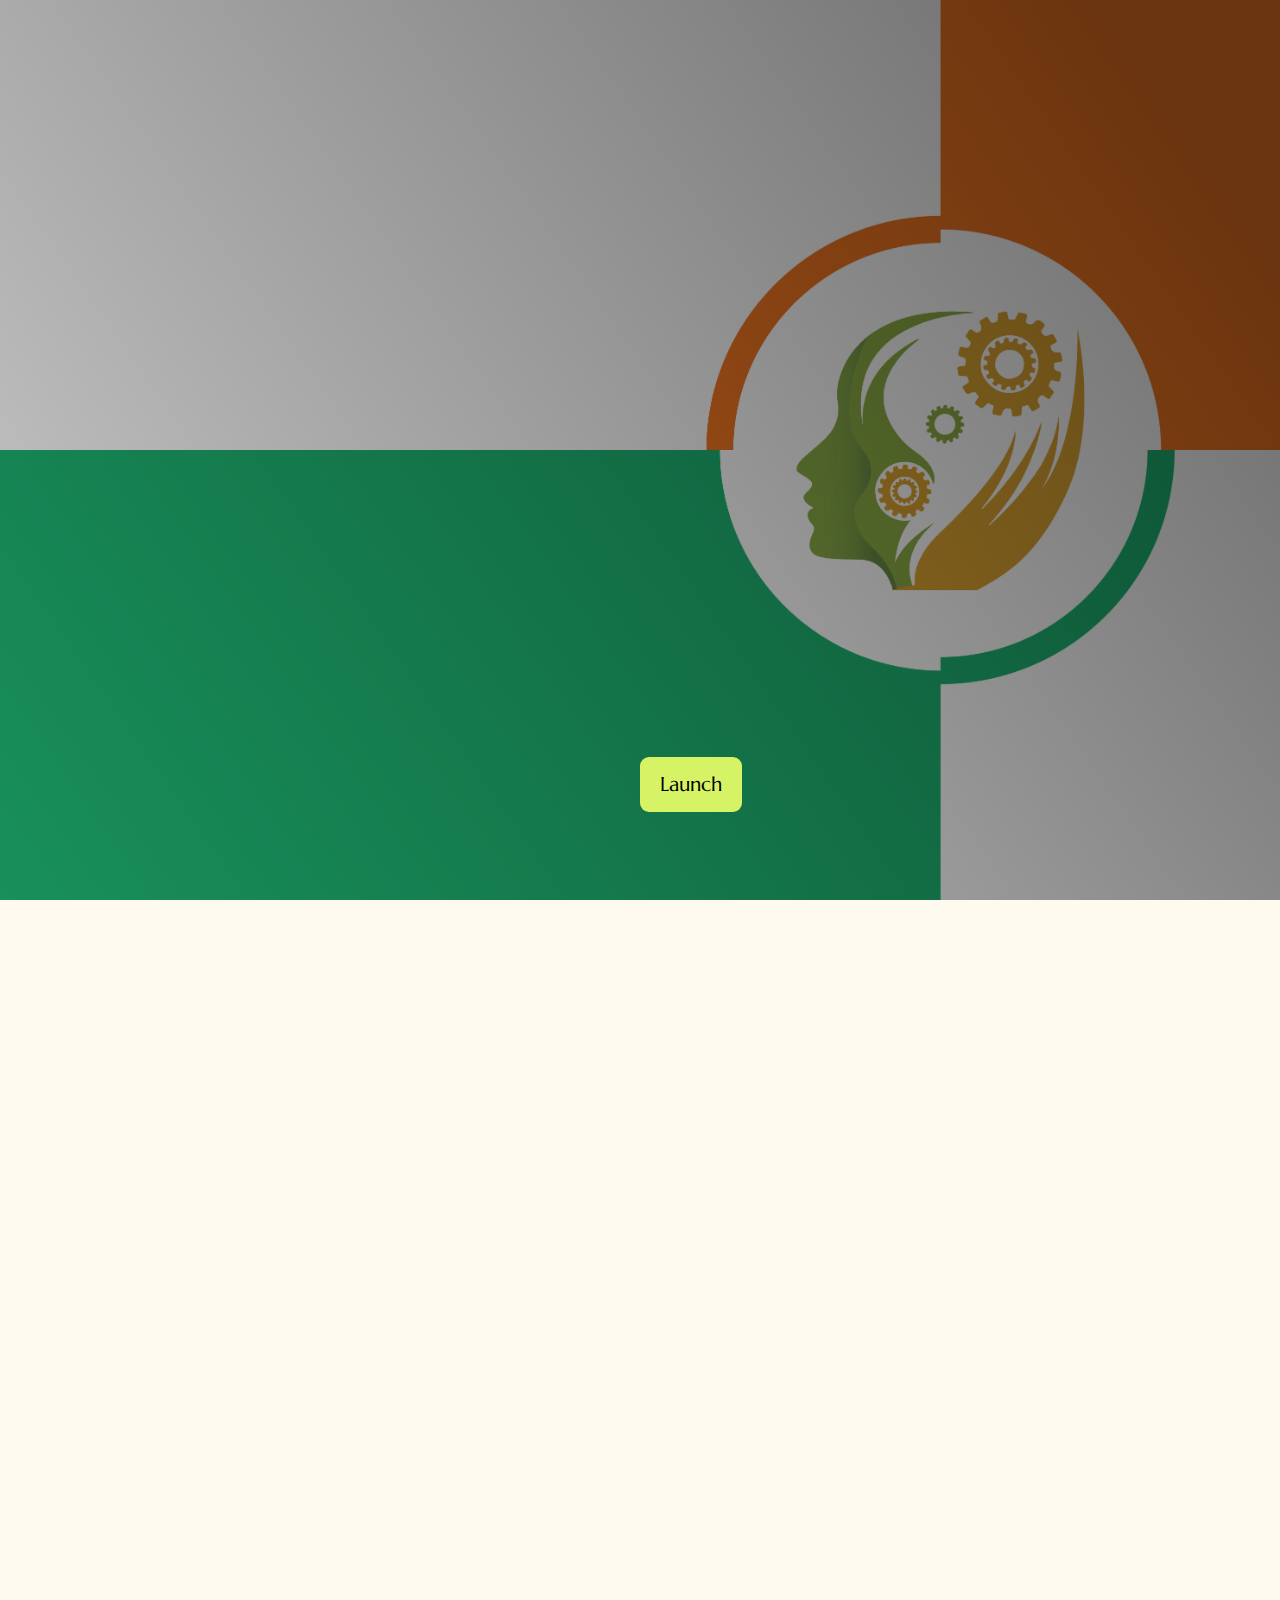
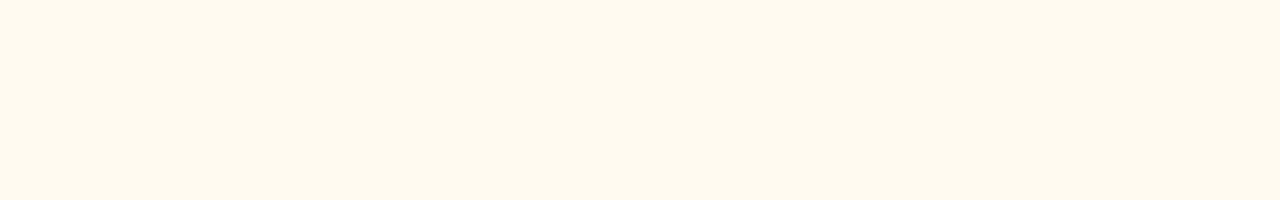
==== commit ea4be65c: "Finalized and Launched" ====
--- a/index.html
+++ b/index.html
@@ -16,7 +16,7 @@
     <!-- CSS
     ================================================== -->
     <link rel="stylesheet" href="css/vendor.css">
-    <link rel="stylesheet" href="css/styles.css">
+    <link rel="stylesheet" href="css/style-sort.css">
 
     <!-- favicons
     ================================================== -->
@@ -73,7 +73,7 @@
                             </h3>
 
                             <a class="text-huge-title" style="font-size:140%;">
-                                17<sup>th</sup> November 2022 <br><br>
+                                17<sup>th</sup> November 2022 <br><br><br>
                             </a>
 
                             <h1 class="text-huge-title-x" style="font-size:280%;">
--- a/css/style-sort.css
+++ b/css/style-sort.css
@@ -0,0 +1,1654 @@
+
+/* ------------------------------------------------------------------- 
+ * ## fonts 
+ * ------------------------------------------------------------------- */
+ @import url("https://fonts.googleapis.com/css2?family=Lora:ital,wght@0,400;0,500;0,600;1,400;1,500;1,600&family=Marcellus&family=Gothic+A1:wght@300;400;500;600;700&display=fallback");
+
+ :root {
+     --font-1    : "Lora", serif;
+     --font-2    : "Gothic A1", sans-serif;
+     --font-3    : "Marcellus", serif;
+     --font-4    : "Century Gothic", sans-serif;
+ 
+     /* monospace
+     */
+     --font-mono : Consolas, "Andale Mono", Courier, "Courier New", monospace;
+ }
+ 
+ /* ------------------------------------------------------------------- 
+  * ## colors
+  * ------------------------------------------------------------------- */
+ :root {
+ 
+     /* color-1(#5B5E53)
+      * color-2(#36151E)
+      * color-3(#FFE4AF)
+      */
+     --color-1                      : hsla(76, 6%, 35%, 1);
+     --color-2                      : hsla(344, 44%, 25%, 1);
+     --color-3                      : hsla(40, 100%, 75%, 1);
+ 
+     /* theme color variations
+      */
+     --color-1-lighter              : hsla(76, 6%, 55%, 1);
+     --color-1-light                : hsla(76, 6%, 45%, 1);
+     --color-1-dark                 : hsla(76, 6%, 25%, 1);
+     --color-1-darker               : hsla(76, 6%, 15%, 1);
+     --color-2-lighter              : hsla(344, 44%, 45%, 1);
+     --color-2-light                : hsla(344, 44%, 35%, 1);
+     --color-2-dark                 : hsla(344, 44%, 15%, 1);
+     --color-2-darker               : hsla(344, 44%, 5%, 1);
+     --color-3-lighter              : hsla(40, 100%, 97%, 1);
+     --color-3-light                : hsla(40, 100%, 85%, 1);
+     --color-3-dark                 : hsla(40, 100%, 65%, 1);
+     --color-3-darker               : hsla(40, 100%, 55%, 1);
+ 
+     /* feedback colors
+      * color-error(#ffd1d2), color-success(#c8e675), 
+      * color-info(#d7ecfb), color-notice(#fff099)
+      */
+     --color-error                  : hsla(359, 100%, 91%, 1);
+     --color-success                : hsla(76, 69%, 68%, 1);
+     --color-info                   : hsla(205, 82%, 91%, 1);
+     --color-notice                 : hsla(51, 100%, 80%, 1);
+     --color-error-content          : hsla(359, 50%, 50%, 1);
+     --color-success-content        : hsla(76, 29%, 28%, 1);
+     --color-info-content           : hsla(205, 32%, 31%, 1);
+     --color-notice-content         : hsla(51, 30%, 30%, 1);
+ 
+     /* shades 
+      * generated using 
+      * Tint & Shade Generator 
+      * (https://maketintsandshades.com/)
+      */
+     --color-black                  : #000000;
+     --color-gray-19                : #020202;
+     --color-gray-18                : #040404;
+     --color-gray-17                : #060607;
+     --color-gray-16                : #080809;
+     --color-gray-15                : #0a0b0b;
+     --color-gray-14                : #0c0d0d;
+     --color-gray-13                : #0e0f0f;
+     --color-gray-12                : #101112;
+     --color-gray-11                : #121314;
+     --color-gray-10                : #141516;
+     --color-gray-9                 : #2c2c2d;
+     --color-gray-8                 : #434445;
+     --color-gray-7                 : #5b5b5c;
+     --color-gray-6                 : #727373;
+     --color-gray-5                 : #8a8a8b;
+     --color-gray-4                 : #a1a1a2;
+     --color-gray-3                 : #b9b9b9;
+     --color-gray-2                 : #d0d0d0;
+     --color-gray-1                 : #e8e8e8;
+     --color-white                  : #ffffff;
+ 
+     /* text
+      */
+     --color-text-dark              : var(--color-black);
+     --color-text                   : var(--color-gray-10);
+     --color-text-light             : var(--color-gray-7);
+     --color-placeholder            : var(--color-gray-6);
+ 
+     /* buttons
+      */
+     --color-btn                    : var(--color-3-light);
+     --color-btn-text               : var(--color-black);
+     --color-btn-hover              : var(--color-3);
+     --color-btn-hover-text         : var(--color--black);
+     --color-btn-primary            : var(--color-1-dark);
+     --color-btn-primary-text       : var(--color-3-light);
+     --color-btn-primary-hover      : var(--color-1-darker);
+     --color-btn-primary-hover-text : var(--color-3-light);
+     --color-btn-stroke             : var(--color-1-darker);
+     --color-btn-stroke-text        : var(--color-black);
+     --color-btn-stroke-hover       : var(--color-1-darker);
+     --color-btn-stroke-hover-text  : var(--color-3-light);
+ 
+     /* preloader
+      */
+     --color-preloader-bg           : var(--color-gray-10);
+     --color-loader                 : white;
+     --color-loader-light           : rgba(255, 255, 255, 0.1);
+ 
+     /* others
+      */
+     --color-body                   : var(--color-3-lighter);
+     --color-border                 : rgba(0, 0, 0, .1);
+     --border-radius                : 3px;
+ }
+ 
+ /* ------------------------------------------------------------------- 
+  * ## spacing and typescale
+  * ------------------------------------------------------------------- */
+ :root {
+ 
+     /* spacing
+      * base font size: 20px 
+      * vertical space unit : 32px
+      */
+     --base-size        : 62.5%;
+     --multiplier       : 1;
+     --base-font-size   : calc(2rem * var(--multiplier));
+     --space            : calc(3.2rem * var(--multiplier));
+ 
+     /* vertical spacing 
+      */
+     --vspace-0_125     : calc(0.125 * var(--space));
+     --vspace-0_25      : calc(0.25 * var(--space));
+     --vspace-0_375     : calc(0.375 * var(--space));
+     --vspace-0_5       : calc(0.5 * var(--space));
+     --vspace-0_625     : calc(0.625 * var(--space));
+     --vspace-0_75      : calc(0.75 * var(--space));
+     --vspace-0_875     : calc(0.875 * var(--space));
+     --vspace-1         : calc(var(--space));
+     --vspace-1_25      : calc(1.25 * var(--space));
+     --vspace-1_5       : calc(1.5 * var(--space));
+     --vspace-1_75      : calc(1.75 * var(--space));
+     --vspace-2         : calc(2 * var(--space));
+     --vspace-2_5       : calc(2.5 * var(--space));
+     --vspace-3         : calc(3 * var(--space));
+     --vspace-3_5       : calc(3.5 * var(--space));
+     --vspace-4         : calc(4 * var(--space));
+     --vspace-4_5       : calc(4.5 * var(--space));
+     --vspace-5         : calc(5 * var(--space));
+ 
+     /* type scale
+      * ratio 1         :2 | base: 20px
+      * -------------------------------------------------------
+      *
+      * --text-display-3 = (86.00px)
+      * --text-display-2 = (71.66px)
+      * --text-display-1 = (59.72px)
+      * --text-xxxl      = (49.77px)
+      * --text-xxl       = (41.47px)
+      * --text-xl        = (34.56px)
+      * --text-lg        = (28.80px)
+      * --text-md        = (24.00px)
+      * --text-size      = (20.00px) BASE
+      * --text-sm        = (16.67px)
+      * --text-xs        = (13.89px)
+      *
+      * ---------------------------------------------------------
+      */
+     --text-scale-ratio : 1.2;
+     --text-size        : var(--base-font-size);
+     --text-xs          : calc((var(--text-size) / var(--text-scale-ratio)) / var(--text-scale-ratio));
+     --text-sm          : calc(var(--text-xs) * var(--text-scale-ratio));
+     --text-md          : calc(var(--text-sm) * var(--text-scale-ratio) * var(--text-scale-ratio));
+     --text-lg          : calc(var(--text-md) * var(--text-scale-ratio));
+     --text-xl          : calc(var(--text-lg) * var(--text-scale-ratio));
+     --text-xxl         : calc(var(--text-xl) * var(--text-scale-ratio));
+     --text-xxxl        : calc(var(--text-xxl) * var(--text-scale-ratio));
+     --text-display-1   : calc(var(--text-xxxl) * var(--text-scale-ratio));
+     --text-display-2   : calc(var(--text-display-1) * var(--text-scale-ratio));
+     --text-display-3   : calc(var(--text-display-2) * var(--text-scale-ratio));
+ 
+     /* default button height
+      */
+     --vspace-btn       : var(--vspace-2);
+ }
+ 
+
+ /* ------------------------------------------------------------------- 
+  * ## grid variables
+  * ------------------------------------------------------------------- */
+ :root {
+ 
+     /* widths for rows and containers
+      */
+     --width-full     : 100%;
+     --width-max      : 1200px;
+     --width-wide     : 1400px;
+     --width-wider    : 1600px;
+     --width-widest   : 1800px;
+     --width-narrow   : 1000px;
+     --width-narrower : 800px;
+     --width-grid-max : var(--width-max);
+ 
+     /* gutter
+      */
+     --gutter         : 2.4rem;
+ }
+ 
+ 
+ /* ====================================================================
+  * # NORMALIZE
+  *
+  *
+  * --------------------------------------------------------------------
+  * normalize.css v8.0.1 | MIT License |
+  * github.com/necolas/normalize.css
+  * -------------------------------------------------------------------- */
+ html {
+     line-height              : 1.15;
+     -webkit-text-size-adjust : 100%;
+ }
+ 
+ body {
+     margin : 0;
+ }
+ 
+ 
+ h1 {
+     font-size : 2em;
+     margin    : 0.67em 0;
+ }
+ 
+ 
+ a {
+     background-color : transparent;
+ }
+ 
+ 
+ sub,
+ sup {
+     font-size      : 75%;
+     line-height    : 0;
+     position       : relative;
+     vertical-align : baseline;
+ }
+ 
+ sup {
+     top : -0.5em;
+ }
+ 
+ img {
+     border-style : none;
+ }
+ 
+ button,
+ input,
+ optgroup,
+ select,
+ textarea {
+     font-family : inherit;
+     font-size   : 100%;
+     line-height : 1.15;
+     margin      : 0;
+ }
+ 
+ button,
+ input {
+     overflow : visible;
+ }
+ 
+ button,
+ select {
+     text-transform : none;
+ }
+ 
+ button,
+ [type="button"],
+ [type="reset"],
+ [type="submit"] {
+     -webkit-appearance : button;
+ }
+ 
+
+ 
+ /* ===================================================================
+  * # BASE SETUP
+  *
+  *
+  * ------------------------------------------------------------------- */
+ html {
+     font-size  : var(--base-size);
+     box-sizing : border-box;
+ }
+ 
+ *,
+ *::before,
+ *::after {
+     box-sizing : inherit;
+ }
+ 
+ html,
+ body {
+     
+     overflow-y: hidden; /* hide scrollbar and prevent scrolling */
+     height : 100%;
+ }
+ 
+ body {
+     background-color            : var(--color-body);
+     -webkit-overflow-scrolling  : touch;
+     -webkit-text-size-adjust    : 100%;
+     -webkit-tap-highlight-color : rgba(0, 0, 0, 0);
+     -webkit-font-smoothing      : antialiased;
+     -moz-osx-font-smoothing     : grayscale;
+ }
+ 
+ p {
+     font-size      : inherit;
+     text-rendering : optimizeLegibility;
+ }
+ 
+ a {
+     text-decoration : none;
+ }
+ 
+ svg,
+ img,
+ video {
+     max-width : 100%;
+     height    : auto;
+ }
+ 
+ 
+ div,
+ dl,
+ dt,
+ dd,
+ ul,
+ ol,
+ li,
+ h1,
+ h2,
+ h3,
+ h4,
+ h5,
+ h6,
+ pre,
+ form,
+ p,
+ blockquote,
+ th,
+ td {
+     margin  : 0;
+     padding : 0;
+ }
+ 
+ /* ===================================================================
+  * # Launch button CSS        */
+ 
+ .bottone1 {
+     font-family: var(--font-3);
+     padding-left: 33px;
+     padding-right: 33px;
+     padding-bottom: 16px;
+     padding-top: 16px;
+     border-radius: 9px;
+     background: #d5f365;
+     border: none;
+     text-align: center;
+     vertical-align: middle;
+     cursor: pointer;
+     transition: 0.4s;
+     font-size: 1em;
+ 
+     border: none;
+   /* border-radius: .3em; */
+   height: 2.75em;
+   line-height: 2.5em;
+   padding: 0 1em;
+   width: fit-content;
+ 
+   z-index                  : 2;
+   position                 : absolute;
+   bottom                   : 8%;
+   right                    : 50%;
+   left                    : 50%;
+    }
+    
+    .bottone1:hover {
+     box-shadow: 7px 5px 56px -14px #C3D900;
+    }
+    
+    .bottone1:active {
+     transform: scale(0.97);
+     box-shadow: 7px 5px 56px -10px #C3D900;
+    }
+ 
+ 
+ /* ===================================================================
+  * # GRID v4.0.0
+  *
+  *
+  *   -----------------------------------------------------------------
+  * - Grid breakpoints are based on MAXIMUM WIDTH media queries, 
+  *   meaning they apply to that one breakpoint and ALL THOSE BELOW IT.
+  * - Grid columns without a specified width will automatically layout 
+  *   as equal width columns.
+  *
+  * - BLOCK GRID columns(columns inside BLOCK GRID containers) are 
+  *   equally-sized columns define at parent/row level. 
+  *   A BLOCK GRID container's class attribute value begins with "block-".
+  *
+  * ------------------------------------------------------------------- */
+ 
+ /* row 
+  */
+ .row {
+     width     : 92%;
+     max-width : var(--width-grid-max);
+     margin    : 0 auto;
+     display   : flex;
+     flex-flow : row wrap;
+ }
+ 
+ .row .row {
+     width        : auto;
+     max-width    : none;
+     margin-left  : calc(var(--gutter) * -1);
+     margin-right : calc(var(--gutter) * -1);
+ }
+ 
+ /* column
+  */
+ .column {
+     display : block;
+     flex    : 1 1 100%;
+     padding : 0 var(--gutter);
+ }
+ 
+ 
+ .u-centered {
+     width : 20%;
+ }
+ 
+ 
+ 
+ /* ===================================================================
+  * # TYPOGRAPHY 
+  *
+  *
+  * ------------------------------------------------------------------- 
+  * type scale - ratio 1:2 | base: 20px
+  * -------------------------------------------------------------------
+  *
+  * --text-display-3 = (86.00px)
+  * --text-display-2 = (71.66px)
+  * --text-display-1 = (59.72px)
+  * --text-xxxl      = (49.77px)
+  * --text-xxl       = (41.47px)
+  * --text-xl        = (34.56px)
+  * --text-lg        = (28.80px)
+  * --text-md        = (24.00px)
+  * --text-size      = (20.00px) BASE
+  * --text-sm        = (16.67px)
+  * --text-xs        = (13.89px)
+  *
+  * -------------------------------------------------------------------- */
+ 
+ /* --------------------------------------------------------------------
+  * ## base type styles
+  * -------------------------------------------------------------------- */
+ body {
+     font-family : var(--font-1);
+     font-size   : var(--base-font-size);
+     font-weight : 400;
+     line-height : var(--vspace-1);
+     color       : var(--color-text);
+ }
+ 
+ /* links
+  */
+ a {
+     color         : var(--color-2);
+     border-bottom : 1px solid var(--color-2);
+     transition    : all 0.3s ease-in-out;
+ }
+ 
+ a:focus,
+ a:hover,
+ a:active {
+     color         : black;
+     border-bottom : 1px solid black;
+ }
+ 
+ a:hover,
+ a:active {
+     outline : 0;
+ }
+ 
+ /* headings
+  */
+ h1, h2, h3, h4, h5, h6, 
+ .h1, .h2, .h3, .h4, .h5, .h6 {
+     font-family            : var(--font-2);
+     font-weight            : 500;
+     color                  : var(--color-2-darker);
+     font-variant-ligatures : common-ligatures;
+     text-rendering         : optimizeLegibility;
+ }
+ 
+ h1, .h1 {
+     margin-top    : var(--vspace-2);
+     margin-bottom : var(--vspace-0_75);
+ }
+ 
+ h2, .h2,
+ h3, .h3,
+ h4, .h4 {
+     margin-top    : var(--vspace-1_5);
+     margin-bottom : var(--vspace-0_5);
+ }
+ 
+ h5, .h5,
+ h6, .h6 {
+     margin-top    : var(--vspace-1_25);
+     margin-bottom : var(--vspace-0_5);
+ }
+ 
+ h1, .h1 {
+     font-size      : var(--text-display-1);
+     line-height    : var(--vspace-2);
+     letter-spacing : -.015em;
+ }
+ 
+ 
+ h2, .h2 {
+     font-size      : var(--text-xxl);
+     line-height    : var(--vspace-1_5);
+     letter-spacing : -.015em;
+ }
+ 
+ h3, .h3 {
+     font-size   : var(--text-xl);
+     line-height : var(--vspace-1_25);
+ }
+ 
+ 
+ h5, .h5 {
+     font-size   : var(--text-md);
+     line-height : var(--vspace-0_875);
+ }
+ 
+ 
+ .text-center {
+     text-align : center;
+ }
+ 
+ .text-left {
+     text-align : left;
+ }
+ 
+ .text-right {
+     text-align : right;
+ }
+ 
+ /* --------------------------------------------------------------------
+  * ## lists
+  * -------------------------------------------------------------------- */
+ ol {
+     list-style : decimal;
+ }
+ 
+ ul {
+     list-style : disc;
+ }
+ 
+ li {
+     display : list-item;
+ }
+ 
+ ol,
+ ul {
+     margin-left : 1.6rem;
+ }
+ 
+ ul li {
+     padding-left : .4rem;
+ }
+ 
+
+ 
+ /* --------------------------------------------------------------------
+  * ## spacing
+  * -------------------------------------------------------------------- */
+ fieldset,
+ button,
+ .btn {
+     margin-bottom : var(--vspace-0_5);
+ }
+ 
+ input,
+ textarea,
+ select,
+ pre,
+ blockquote,
+ figure,
+ figcaption,
+ table,
+ p,
+ ul,
+ ol,
+ dl,
+ form,
+ img,
+ .video-container,
+ .ss-custom-select {
+     margin-bottom : var(--vspace-1);
+ }
+ 
+ 
+ /* ===================================================================
+  * # PRELOADER
+  * 
+  * 
+  * -------------------------------------------------------------------
+  * - markup:
+  *
+  * <div id="preloader">
+  *     <div id="loader" class="dots-fade">
+  *         <div></div>
+  *         <div></div>
+  *         <div></div>
+  *     </div>
+  * </div>
+  *
+  * - loader class:
+  * <dots-fade | dots-jump | dots-pulse>
+  *
+  * ------------------------------------------------------------------- */
+ #preloader {
+     position        : fixed;
+     display         : flex;
+     flex-flow       : row wrap;
+     justify-content : center;
+     align-items     : center;
+     background      : var(--color-preloader-bg);
+     z-index         : 500;
+     height          : 100vh;
+     width           : 100%;
+     opacity         : 1;
+     overflow        : hidden;
+ }
+ 
+ .no-js #preloader {
+     display : none;
+ }
+ 
+ #loader {
+     position : relative;
+     width    : 6px;
+     height   : 6px;
+     padding  : 0;
+     display  : inline-block;
+ }
+ 
+ #loader>div {
+     content       : "";
+     background    : var(--color-loader);
+     width         : 4px;
+     height        : 4px;
+     position      : absolute;
+     top           : 0;
+     left          : 0;
+     border-radius : 50%;
+ }
+ 
+ #loader>div:nth-of-type(1) {
+     left : 15px;
+ }
+ 
+ #loader>div:nth-of-type(3) {
+     left : -15px;
+ }
+ 
+ /* dots fade */
+ .dots-fade>div {
+     -webkit-animation : dots-fade 1.6s infinite ease;
+     animation         : dots-fade 1.6s infinite ease;
+     animation-delay   : 0.4s;
+ }
+ 
+ .dots-fade>div:nth-of-type(1) {
+     animation-delay : 0.8s;
+ }
+ 
+ .dots-fade>div:nth-of-type(3) {
+     animation-delay : 0s;
+ }
+
+ 
+@-webkit-keyframes dots-fade {
+    0% {
+        opacity : 1;
+    }
+
+    40% {
+        opacity : 0.2;
+    }
+
+    80% {
+        opacity : 1;
+    }
+}
+
+@keyframes dots-fade {
+    0% {
+        opacity : 1;
+    }
+
+    40% {
+        opacity : 0.2;
+    }
+
+    80% {
+        opacity : 1;
+    }
+}
+
+
+ /* ------------------------------------------------------------------- 
+  * ## page loaded
+  * ------------------------------------------------------------------- */
+ .ss-loaded #preloader {
+     opacity: 0;
+     visibility: hidden;
+     transition-property: opacity, visibility;
+     transition-duration: .9s;
+     transition-delay: .9s;
+     transition-timing-function: ease-in-out;
+ }
+ 
+ .ss-loaded #preloader #loader {
+     opacity    : 0;
+     transition : opacity .9s ease-in-out;
+ }
+ 
+
+ /* ===================================================================
+  * # BUTTONS
+  *
+  *
+  * ------------------------------------------------------------------- */
+ .btn,
+ button,
+ input[type="submit"],
+ input[type="reset"],
+ input[type="button"] {
+     --btn-height            : var(--vspace-btn);
+     display                 : inline-block;
+     font-family             : var(--font-2);
+     font-weight             : 500;
+     font-size               : var(--text-xs);
+     font-size               : calc(var(--text-size) * 0.75);
+     height                  : var(--btn-height);
+     line-height             : calc(var(--btn-height) - 2px);
+     padding                 : 0 3.6rem;
+     margin                  : 0 0.4rem var(--vspace-0_5) 0;
+     color                   : var(--color-btn-text);
+     text-decoration         : none;
+     text-align              : center;
+     white-space             : nowrap;
+     cursor                  : pointer;
+     transition              : all .3s;
+     border-radius           : var(--border-radius);
+     background-color        : var(--color-btn);
+     border                  : 1px solid var(--color-btn);
+     -webkit-font-smoothing  : antialiased;
+     -moz-osx-font-smoothing : grayscale;
+ }
+ 
+ /* ------------------------------------------------------------------- 
+  * ## theme-specific typography classes
+  * ------------------------------------------------------------------- */
+ .text-pretitle {
+     font-family   : var(--font-2);
+     font-size     : var(--text-md);
+     font-weight   : 300;
+     margin-top    : 0;
+     margin-bottom : 0;
+     margin-left   : .4rem;
+     position      : relative;
+ }
+ 
+ .text-pretitle::before {
+     content          : "";
+     display          : block;
+     height           : 1px;
+     width            : 5.6rem;
+     background-color : var(--color-2-darker);
+     opacity          : .15;
+     position         : absolute;
+     top              : 50%;
+     right            : calc(100% + 1.6rem);
+ }
+ 
+ .text-huge-title {
+     --text-huge       : 11.2rem;
+     --text-multiplier : 1;
+     font-family       : 'Century Gothic';
+     font-weight       : 400;
+     font-size         : calc(var(--text-huge) * var(--text-multiplier));
+     line-height       : 1.036;
+     margin-top        : 0;
+ }
+ 
+ .text-huge-title-x {
+     --text-huge       : 11.2rem;
+     --text-multiplier : 1;
+     font-family       : var(--font-4);
+     font-weight       : 520;
+     font-size         : calc(var(--text-huge) * var(--text-multiplier));
+     line-height       : 1.036;
+     margin-top        : 0;
+     color: #f37821;
+ }
+ 
+ /* ------------------------------------------------------------------- 
+  * responsive:
+  * project-wide shared styles
+  * ------------------------------------------------------------------- */
+ @media screen and (max-width: 1600px) {
+     .text-pretitle::before {
+         width : 4rem;
+     }
+ 
+     .text-huge-title {
+         --text-multiplier : .857;
+     }
+ }
+ 
+ @media screen and (max-width: 1500px) {
+     .text-pretitle {
+         margin-left : 0;
+     }
+ 
+     .text-pretitle::before {
+         display : none;
+     }
+ }
+ 
+ @media screen and (max-width: 1200px) {
+     .text-pretitle {
+         font-size : calc(var(--text-size) * 1.05);
+     }
+ 
+     .text-huge-title {
+         --text-multiplier : .821;
+     }
+ }
+ 
+ @media screen and (max-width: 1000px) {
+     .text-huge-title {
+         --text-multiplier : .75;
+     }
+ }
+ 
+ @media screen and (max-width: 900px) {
+     .text-huge-title {
+         --text-multiplier : .679;
+     }
+ }
+ 
+ @media screen and (max-width: 800px) {
+     .text-pretitle {
+         font-size : var(--text-sm);
+     }
+ 
+     .text-huge-title {
+         --text-multiplier : .643;
+     }
+ }
+ 
+ @media screen and (max-width: 700px) {
+     .text-huge-title {
+         --text-multiplier : .607;
+     }
+ }
+ 
+ @media screen and (max-width: 600px) {
+     .text-huge-title {
+         --text-multiplier : .5;
+     }
+ }
+ 
+ @media screen and (max-width: 400px) {
+     .text-huge-title {
+         --text-multiplier : .464;
+     }
+ }
+ 
+ 
+ /* ===================================================================
+  * # INTRO
+  *
+  *
+  * ------------------------------------------------------------------- */
+ .s-intro {
+     --header-height     : 8.8rem;
+     --logo-width        : 135px;
+     --text-display-size : 11.2rem;
+     --text-multiplier   : 1;
+     z-index             : 3;
+     background-color    : black;
+     width               : 100%;
+     height              : 100vh;
+     min-height          : calc(25.5 * var(--space));
+     box-shadow          : 0 0.8px 0.8px rgba(0, 0, 0, 0.031), 
+                           0 1.9px 1.9px rgba(0, 0, 0, 0.044), 
+                           0 3.9px 3.9px rgba(0, 0, 0, 0.056), 
+                           0 8px 8px rgba(0, 0, 0, 0.069), 
+                           0 22px 22px rgba(0, 0, 0, 0.1);
+     overflow            : hidden;
+     position            : relative;
+ }
+ 
+ .s-intro a {
+     border : none;
+ }
+ 
+ .theme-particles .s-intro {
+     background-color : #0d0e0c;
+ }
+ 
+ .theme-particles .s-intro .s-intro__content {
+     pointer-events : none;
+ }
+ 
+ .theme-particles .s-intro .s-intro-content__bottom {
+     pointer-events : auto;
+ }
+ 
+ /* --------------------------------------------------------------------
+  * ## intro background
+  * -------------------------------------------------------------------- */
+ .s-intro__bg {
+     display             : block;
+     position            : absolute;
+     top                 : 0;
+     left                : 0;
+     right               : 0;
+     bottom              : 0;
+     width               : 100%;
+     height              : 100%;
+     background-image    : url(../images/bg-static-ners.jpg);
+     background-repeat   : no-repeat;
+     background-position : center;
+     background-size     : cover;
+ }
+ 
+ .s-intro__bg::before {
+     display        : block;
+     content        : "";
+     position       : absolute;
+     top            : 0;
+     left           : 0;
+     right          : 0;
+     bottom         : 0;
+     width          : 100%;
+     height         : 100%;
+     background     : black;
+     pointer-events : none;
+     opacity        : .2;
+ }
+ 
+ .s-intro__bg::after {
+     display        : block;
+     content        : "";
+     position       : absolute;
+     top            : 0;
+     left           : 0;
+     right          : 0;
+     bottom         : 0;
+     width          : 100%;
+     height         : 100%;
+
+     /* To remove backround shading */
+     background     : linear-gradient(235deg, black 10%, rgba(0, 0, 0, 0) 100%);
+
+     pointer-events : none;
+     opacity        : .45;
+ }
+ 
+ /* --------------------------------------------------------------------
+  * ## intro header
+  * -------------------------------------------------------------------- */
+ .s-intro__header {
+     width    : 100%;
+     height   : var(--header-height);
+     position : absolute;
+     top      : 0;
+     left     : 0;
+ }
+ 
+ .s-intro__logo {
+     z-index  : 4;
+     position : absolute;
+     top      : 2.4rem;
+     left     : 8%;
+ }
+ 
+ .s-intro__logo a {
+     display : block;
+     margin  : 0;
+     padding : 0;
+     outline : 0;
+     border  : none;
+ }
+ 
+ .s-intro__logo img {
+     width          : var(--logo-width);
+     margin         : 0;
+     vertical-align : bottom;
+ }
+
+ .s-intro__logo,
+.s-intro__notify,
+.s-intro__content,
+.s-intro__scroll {
+    transition-timing-function : cubic-bezier(0.28, 0.12, 0.22, 1);
+    transition-duration        : .5s;
+    transition-delay           : 0s;
+    opacity                    : 0;
+}
+
+.s-intro__logo,
+.s-intro__notify {
+    transition-property : opacity, transform;
+    transform           : translate(0, -100%);
+}
+
+.s-intro__content {
+    transition-property : opacity;
+}
+
+.s-intro__scroll {
+    transition-property : opacity, bottom;
+    bottom              : -250px;
+}
+
+.no-js .s-intro__logo,
+.no-js .s-intro__notify,
+.no-js .s-intro__content,
+.no-js .s-intro__scroll,
+.ss-show .s-intro__logo,
+.ss-show .s-intro__notify,
+.ss-show .s-intro__content,
+.ss-show .s-intro__scroll {
+    opacity : 1;
+}
+
+.no-js .s-intro__logo,
+.no-js .s-intro__notify,
+.ss-show .s-intro__logo,
+.ss-show .s-intro__notify {
+    transform : translate(0, 0);
+}
+ 
+ /* --------------------------------------------------------------------
+  * ## intro content
+  * -------------------------------------------------------------------- */
+ .s-intro__content {
+     z-index        : 2;
+     align-items    : flex-end;
+     max-width      : var(--width-wider);
+     height         : 100vh;
+     padding-top    : 16vh;
+     padding-bottom : 1.6rem;
+     position       : relative;
+ }
+ 
+ .s-intro__content .text-pretitle,
+ .s-intro__content .text-huge-title {
+     color : white;
+     /* Theme green - #1eb572, orange - #f37821 */
+ }
+     
+ 
+ .s-intro__content .text-pretitle::before {
+     background-color : white;
+ }
+ 
+ .s-intro__content-bottom {
+     display    : flex;
+     width      : calc(100% - 4rem);
+     /* margin-top : var(--vspace-2); */
+     margin-top: 2%;
+     margin-right: -70%;
+ 
+     background: #d5f365;
+     border: none;
+     cursor: pointer;
+     border: none;
+     border-radius: .3em;
+     height: fit-content;
+     width: fit-content;
+     line-height: 0;
+     padding: 0 1em;
+     }
+ 
+ .s-intro__content-bottom-block {
+     margin-right : calc(var(--gutter) * 4); 
+     
+ }
+ 
+ .s-intro__content-bottom-block:last-child {
+     margin-right : 0;
+ }
+ 
+ .s-intro__content-bottom h5 {
+     font-size     : 150%;
+     font-weight   : 400;
+     margin-top    : 0;
+     margin-bottom : var(--vspace-0_375);
+     color         : black;
+     font-family: Verdana, Geneva, Tahoma, sans-serif;
+ }
+ 
+ /* --------------------------------------------------------------------
+  * ## intro counter
+  * -------------------------------------------------------------------- */
+ .s-intro .counter {
+     display     : flex;
+     font-family : var(--font-2);
+     font-weight : 500;
+     font-size   : 150%;
+     line-height : var(--vspace-1_25);
+     color       : black;
+     align-items: center;
+     justify-content: center;
+     
+     
+ }
+ 
+ .s-intro .counter__time {
+     margin-right : .8rem;
+     display      : flex;
+ }
+ 
+ .s-intro .counter__time span:last-child {
+     font-size   : var(--text-xs);
+     font-weight : 300;
+     color       : rgba(255, 255, 255, 0.3);
+     margin-left : .4rem;
+ }
+ 
+ .s-intro .counter__time:last-child {
+     margin-right : 0;
+ }
+ 
+ /* --------------------------------------------------------------------
+  * ## intro transitions
+  * -------------------------------------------------------------------- */
+ .s-intro__logo,
+ .s-intro__notify,
+ .s-intro__content,
+ .s-intro__scroll {
+     transition-timing-function : cubic-bezier(0.28, 0.12, 0.22, 1);
+     transition-duration        : .5s;
+     transition-delay           : 0s;
+     opacity                    : 0;
+ }
+ 
+ .s-intro__logo,
+ .s-intro__notify {
+     transition-property : opacity, transform;
+     transform           : translate(0, -100%);
+ }
+ 
+ .s-intro__content {
+     transition-property : opacity;
+ }
+ 
+ /* ------------------------------------------------------------------- 
+  * responsive:
+  * intro
+  * ------------------------------------------------------------------- */
+ @media screen and (max-width: 1800px) {
+     .s-intro__content {
+         max-width : 1500px;
+     }
+ }
+ 
+ @media screen and (max-width: 1700px) {
+     .s-intro__content {
+         max-width : 1420px;
+     }
+ }
+ 
+ @media screen and (max-width: 1600px) {
+     .s-intro__content {
+         max-width : 1360px;
+     }
+ 
+     .s-intro__content-bottom h5 {
+         font-size   : var(--text-sm);
+         line-height : var(--vspace-0_75);
+     }
+ }
+ 
+ @media screen and (max-width: 1200px) {
+     .s-intro__scroll {
+         left : calc(100% - 3.8rem);
+     }
+ }
+ 
+ @media screen and (max-width: 1000px) {
+     .s-intro__content .text-huge-title {
+         padding-right : calc(var(--gutter) * 4);
+     }
+ 
+     .s-intro__content .text-huge-title br {
+         display : none;
+     }
+ }
+ 
+ @media screen and (max-width: 800px) {
+     .s-intro__content .text-huge-title {
+         padding-right : 0;
+     }
+ 
+     .s-intro__content-bottom-block {
+         margin-right : calc(var(--gutter) * 3);
+     }
+ 
+     .s-intro__content-bottom .counter {
+         font-size   : var(--text-md);
+         line-height : var(--vspace-0_875);
+     }
+ 
+     .s-intro__content-bottom .counter__time span:last-child {
+         font-size : calc(var(--text-size) * 0.65);
+     }
+ 
+     .s-intro .social {
+         font-size   : var(--text-size);
+         line-height : var(--vspace-0_875);
+     }
+ 
+     .s-intro__scroll a {
+         padding-left : 5.6rem;
+     }
+ 
+     .s-intro__scroll a::before {
+         width : 4rem;
+     }
+ }
+ 
+ /* ===================================================================
+  * # DETAILS
+  *
+  *
+  * ------------------------------------------------------------------- */
+ .s-details {
+     --overlay-opacity : 1;
+     padding-top       : var(--vspace-4);
+     padding-bottom    : var(--vspace-3);
+     min-height        : 100vh;
+     width             : 100%;
+     position          : sticky;
+ }
+ 
+ .s-details::after {
+     content          : "";
+     display          : block;
+     position         : absolute;
+     top              : 0;
+     left             : 0;
+     right            : 0;
+     bottom           : 0;
+     width            : 100%;
+     height           : 100%;
+     background-color : var(--color-1-darker);
+     opacity          : var(--overlay-opacity);
+     pointer-events   : none;
+ }
+ 
+ .s-details .row {
+     max-width : 1020px;
+ }
+ 
+ .s-details .text-huge-title {
+     margin-bottom : var(--vspace-3_5);
+ }
+ 
+ .s-details h2 {
+     margin-top    : 0;
+     margin-bottom : var(--vspace-1_75);
+ }
+ 
+ /* --------------------------------------------------------------------
+  * ## tabs
+  * -------------------------------------------------------------------- */
+ .tab-nav {
+     font-family    : var(--font-2);
+     font-weight    : 600;
+     font-size      : calc(var(--text-size) * 0.6);
+     text-transform : uppercase;
+     letter-spacing : .35em;
+     text-align     : center;
+     margin-bottom  : var(--vspace-1_5);
+ }
+ 
+ .tab-nav__list {
+     list-style    : none;
+     display       : flex;
+     overflow      : hidden;
+     border-radius : var(--border-radius) var(--border-radius) 0 0;
+     border-bottom : 1px solid var(--color-border);
+     margin        : 0;
+ }
+ 
+ .tab-nav__list li {
+     padding-left : 0;
+     flex         : 1;
+     border-right : 1px solid var(--color-body);
+     overflow     : hidden;
+     position     : relative;
+ }
+ 
+ .tab-nav__list li:last-child {
+     border : none;
+ }
+ 
+ .tab-nav__list li::before {
+     content          : "";
+     display          : block;
+     background-color : var(--color-1);
+     border-radius    : var(--border-radius) var(--border-radius) 0 0;
+     width            : 100%;
+     height           : 100%;
+     transition       : top 0.6s cubic-bezier(0.28, 0.12, 0.22, 1);
+     position         : absolute;
+     top              : 100%;
+     left             : 0;
+ }
+ 
+ .tab-nav__list li[data-tab-active]::before {
+     top : 0;
+ }
+ 
+ .tab-nav__list a {
+     display  : block;
+     padding  : .8rem 2rem;
+     color    : var(--color-2-darker);
+     border   : none;
+     position : relative;
+ }
+ 
+ .tab-nav__list a[data-tab-active] {
+     color       : var(--color-3-light);
+     font-weight : 400;
+     outline     : 0;
+ }
+ 
+ .theme-particles .tab-nav__list li::before {
+     background-color : var(--color-1-darker);
+ }
+ 
+ .tab-content {
+     position : relative;
+ }
+ 
+ .tab-content__item {
+     opacity    : 0;
+     visibility : hidden;
+     height     : 0;
+     overflow   : hidden;
+     position   : absolute;
+     top        : 4rem;
+ }
+ 
+ 
+ /* ------------------------------------------------------------------- 
+  * ## go top
+  * ------------------------------------------------------------------- */
+ .ss-go-top {
+     z-index    : 2;
+     opacity    : 0;
+     visibility : hidden;
+     transform  : translate(0, 100%);
+     transition : all 0.6s cubic-bezier(0.28, 0.12, 0.22, 1);
+     position   : fixed;
+     bottom     : 0%;
+     right      : 0%;
+ }
+ 
+ .ss-go-top svg {
+     height : 1.8rem;
+     width  : 1.8rem;
+ }
+ 
+ .ss-go-top svg path {
+     fill       : var(--color-2-darker);
+     transition : all .3s ease-in-out;
+ }
+ 
+ .ss-go-top a {
+     display         : flex;
+     align-items     : center;
+     justify-content : center;
+     text-decoration : none;
+     border          : 0 none;
+     height          : 5.6rem;
+     width           : 5.6rem;
+     border-radius   : 50%;
+     border          : 0.15rem solid var(--color-2-darker);
+     transition      : all .3s;
+     position        : relative;
+ }
+ 
+ 
+ .ss-go-top a span {
+     display          : block;
+     width            : 150px;
+     font-family      : var(--font-2);
+     font-weight      : 400;
+     font-size        : calc(var(--text-size) * 0.5);
+     text-transform   : uppercase;
+     letter-spacing   : .35em;
+     color            : var(--color-2-darker);
+     transform        : rotate(-90deg);
+     transform-origin : left bottom;
+     position         : absolute;
+     left             : calc(50% + var(--vspace-0_5));
+     bottom           : calc(100% + 2.8rem);
+ }
+ 
+ /* ------------------------------------------------------------------- 
+  * ## footer 
+  * ------------------------------------------------------------------- */
+ .s-details footer {
+     margin-top : var(--vspace-3);
+ }
+ 
+ .s-details footer a {
+     border : none;
+ }
+ 
+ .ss-copyright {
+     z-index     : 2;
+     font-family : var(--font-2);
+     font-size   : calc(var(--text-size) * 0.75);
+     line-height : var(--vspace-0_875);
+     position    : relative;
+ }
+ 
+ .ss-copyright span {
+     display : inline-block;
+ }
+ 
+ .ss-copyright span::after {
+     content : "|";
+     display : inline-block;
+     padding : 0 .8rem 0 1rem;
+     color   : rgba(0, 0, 0, 0.3);
+ }
+ 
+ .ss-copyright span:last-child::after {
+     display : none;
+ }
+ 
+ /* ------------------------------------------------------------------- 
+  * responsive:
+  * details
+  * ------------------------------------------------------------------- */
+ @media screen and (max-width: 1200px) {
+     .ss-go-top {
+         right : 2.8rem;
+     }
+ 
+     .ss-go-top svg {
+         height : 1.4rem;
+         width  : 1.4rem;
+     }
+ 
+     .ss-go-top a {
+         height : 5.2rem;
+         width  : 5.2rem;
+     }
+ 
+     .u-centered {
+         width : 50%;
+     }
+     
+ }
+ 
+ @media screen and (max-width: 1100px) {
+     .ss-go-top a span {
+         display : none;
+     }
+ 
+ }
+ 
+ @media screen and (max-width: 1000px) {
+     .contact-email {
+         --multiplier : .882;
+     }
+ 
+ }
+ 
+ @media screen and (max-width: 900px) {
+     .contact-email {
+         --multiplier : .785;
+     }
+ 
+     .contact-number {
+         font-size   : var(--text-sm);
+         line-height : var(--vspace-0_875);
+     }
+ 
+     .ResponsiveImage{
+         opacity: 0%;
+     }
+ 
+ }
+ 
+ @media screen and (max-width: 700px) {
+     .contact-email {
+         --multiplier : .6;
+     }
+ 
+     .ResponsiveImage{
+         opacity: 0%;
+     }
+ 
+ }
+ 
+ @media screen and (max-width: 600px) {
+     .s-details {
+         padding-bottom : var(--vspace-2);
+     }
+ 
+     .s-details .text-huge-title {
+         margin-bottom : var(--vspace-2);
+     }
+ 
+     .s-details h2 {
+         text-align : center;
+     }
+ 
+     .contact-email {
+         --multiplier : .55;
+     }
+ 
+     .tab-nav__list {
+         display          : block;
+         background-color : #f0ebe0;
+         border-radius    : var(--border-radius);
+         border           : none;
+     }
+ 
+     .tab-nav__list li {
+         border-right  : none;
+         border-bottom : 1px solid var(--color-body);
+     }
+ 
+     .tab-nav__list li::before {
+         border-radius : 0;
+         transition    : none;
+     }
+ 
+     .tab-nav__list li[data-tab-active]::before {
+         transition : top 0.6s cubic-bezier(0.28, 0.12, 0.22, 1);
+     }
+ 
+     .ss-go-top {
+         bottom : 6rem;
+         right  : 2rem;
+     }
+ 
+     .ss-go-top svg {
+         height : 1.2rem;
+         width  : 1.2rem;
+     }
+ 
+     .ss-go-top a {
+         height : 4.4rem;
+         width  : 4.4rem;
+     }
+ 
+     .ResponsiveImage{
+         opacity: 0%;
+     }
+ 
+ }
+ 
+ @media screen and (max-width: 500px) {
+     .contact-email {
+         --multiplier : .5;
+     }
+ 
+     .s-details footer {
+         margin-top : var(--vspace-2);
+     }
+ 
+     .ss-copyright span {
+         display : block;
+     }
+ 
+     .ss-copyright span::after {
+         display : none;
+     }
+ 
+     .ResponsiveImage{
+         opacity: 0%;
+     }
+ 
+ }
+ 
+ @media screen and (max-width: 400px) {
+     .contact-email {
+         font-size : var(--text-xl);
+     }
+ 
+     .contact-number {
+         font-size   : var(--text-xs);
+         line-height : var(--vspace-0_5);
+     }
+ 
+     .ResponsiveImage{
+         opacity: 0%;
+     }
+ 
+ }
+ 
+ .golden-btn + .golden-btn { margin-top: 1em; }
+ 
+ .ResponsiveImage{
+     width: 40%;
+     height: auto;
+     position: relative;
+     bottom: 80%; 
+     right: -64%;
+     z-index:-1;
+ }
+ 
+ 
+ 
+ 